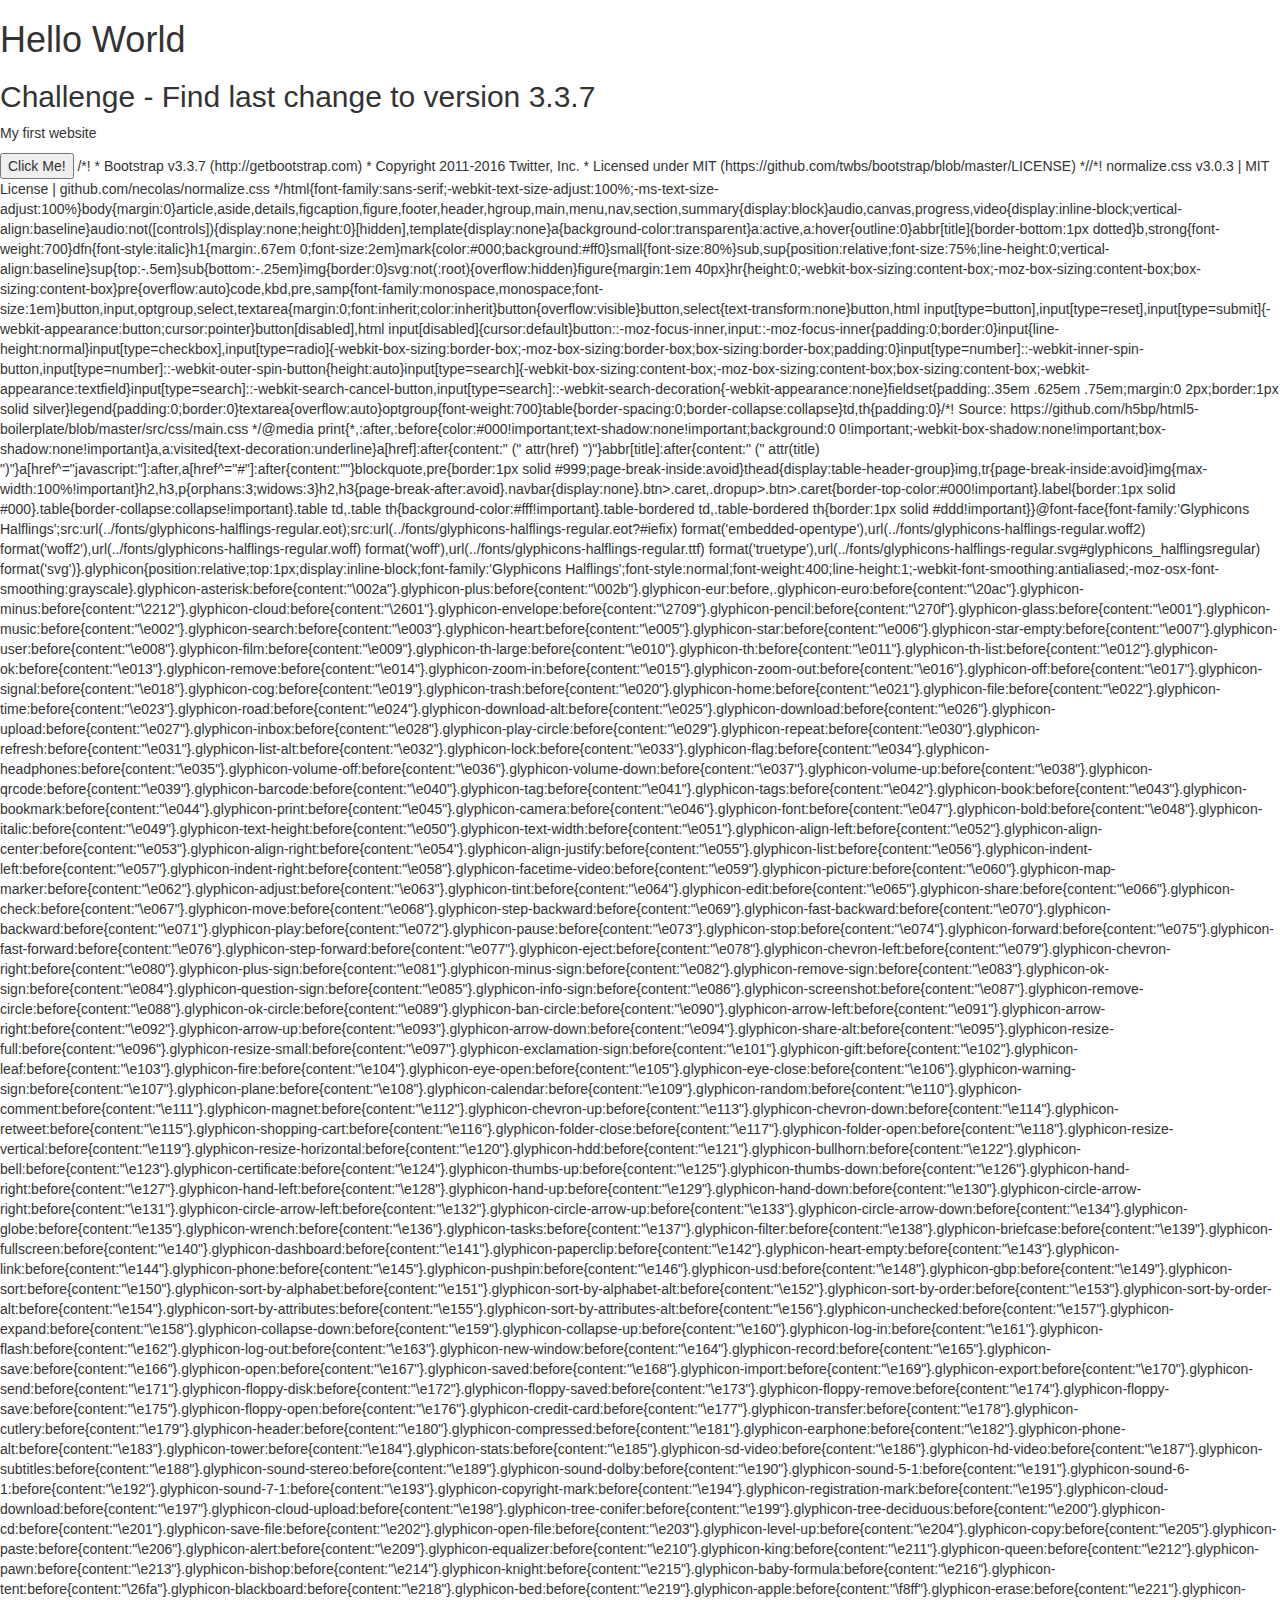
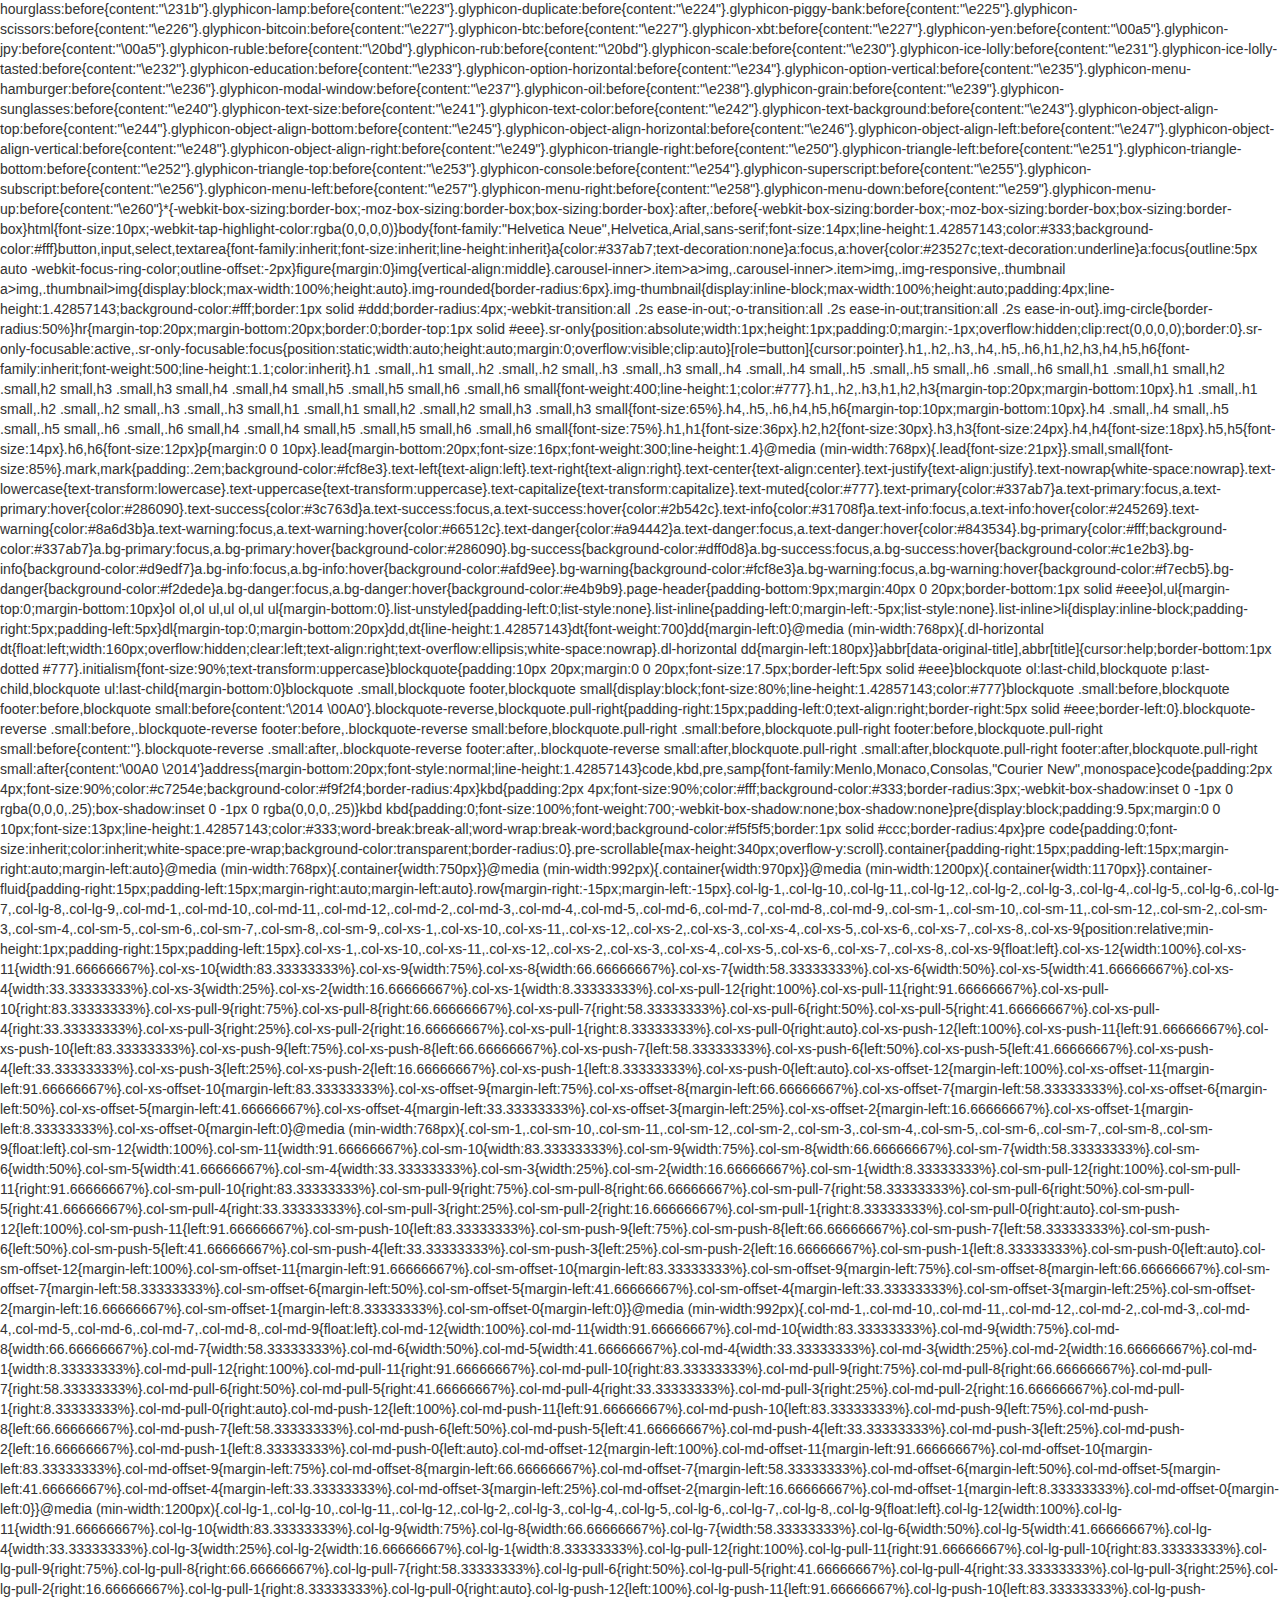
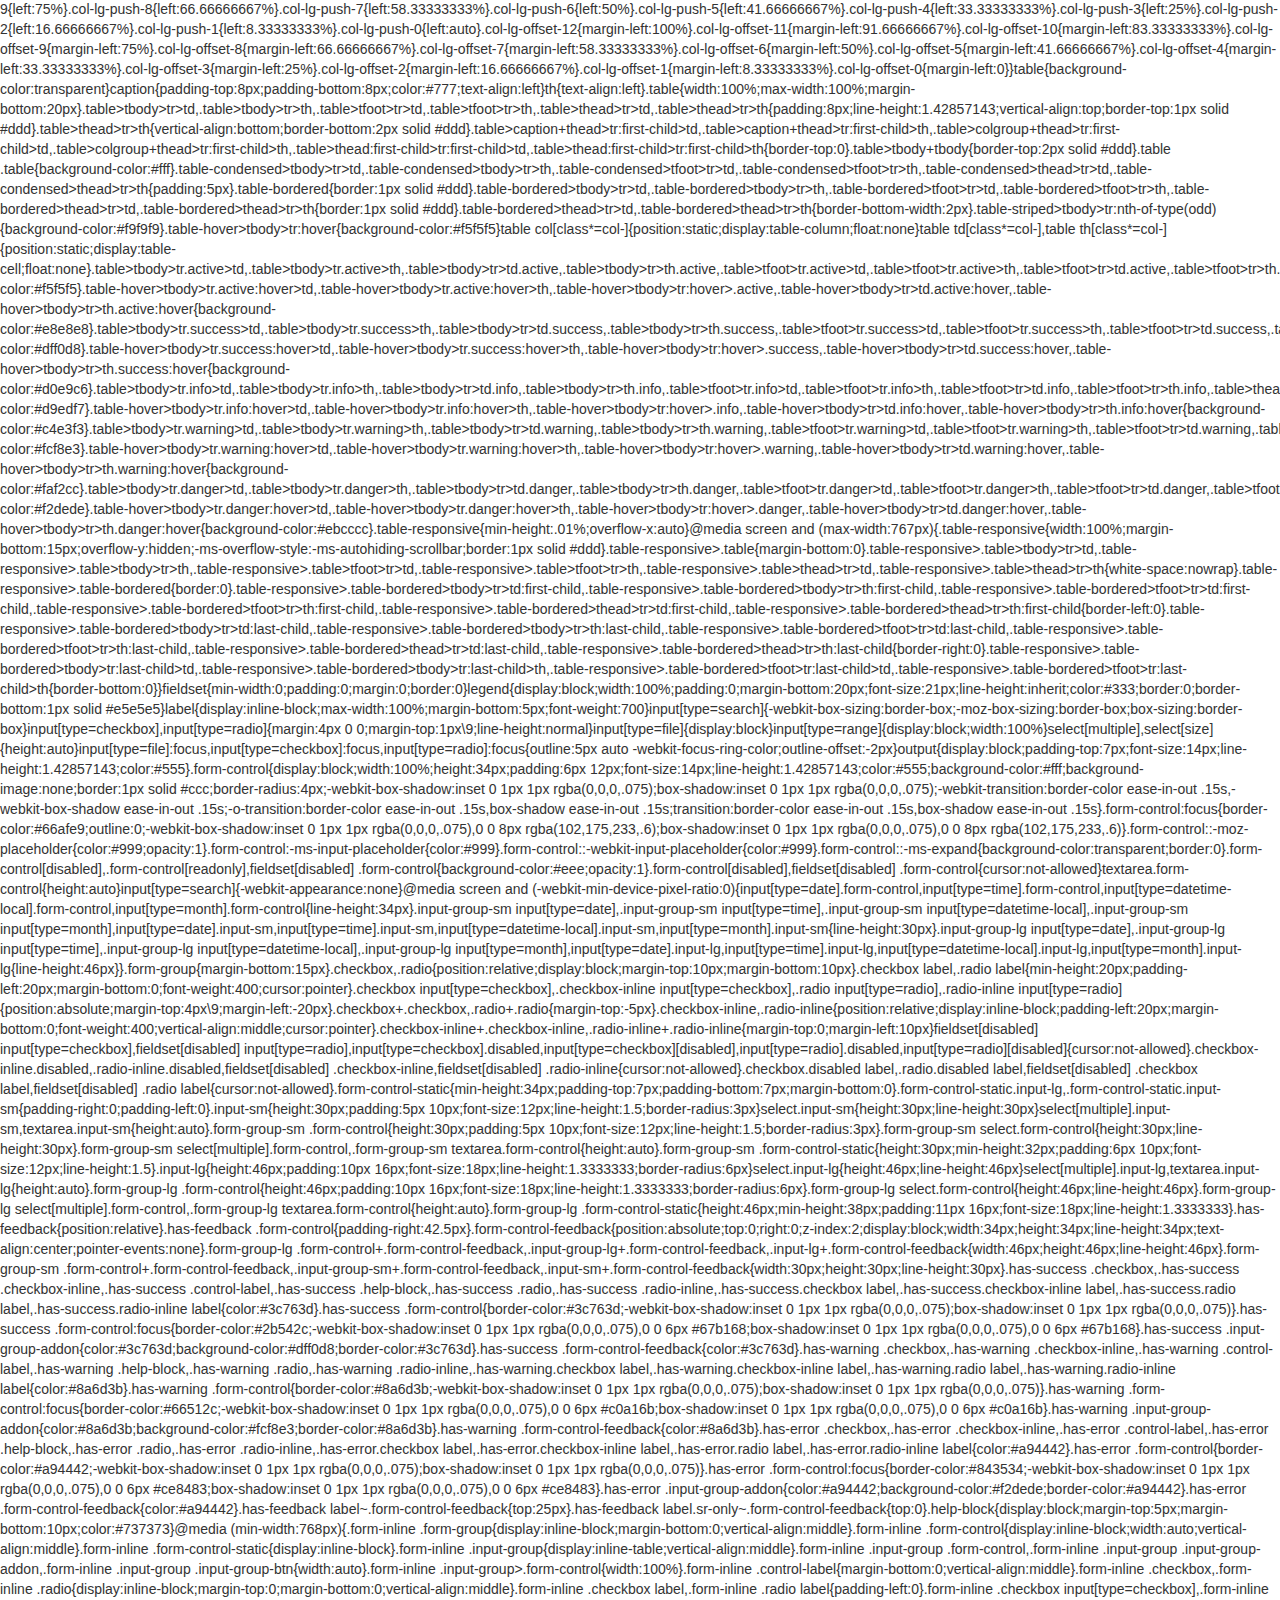
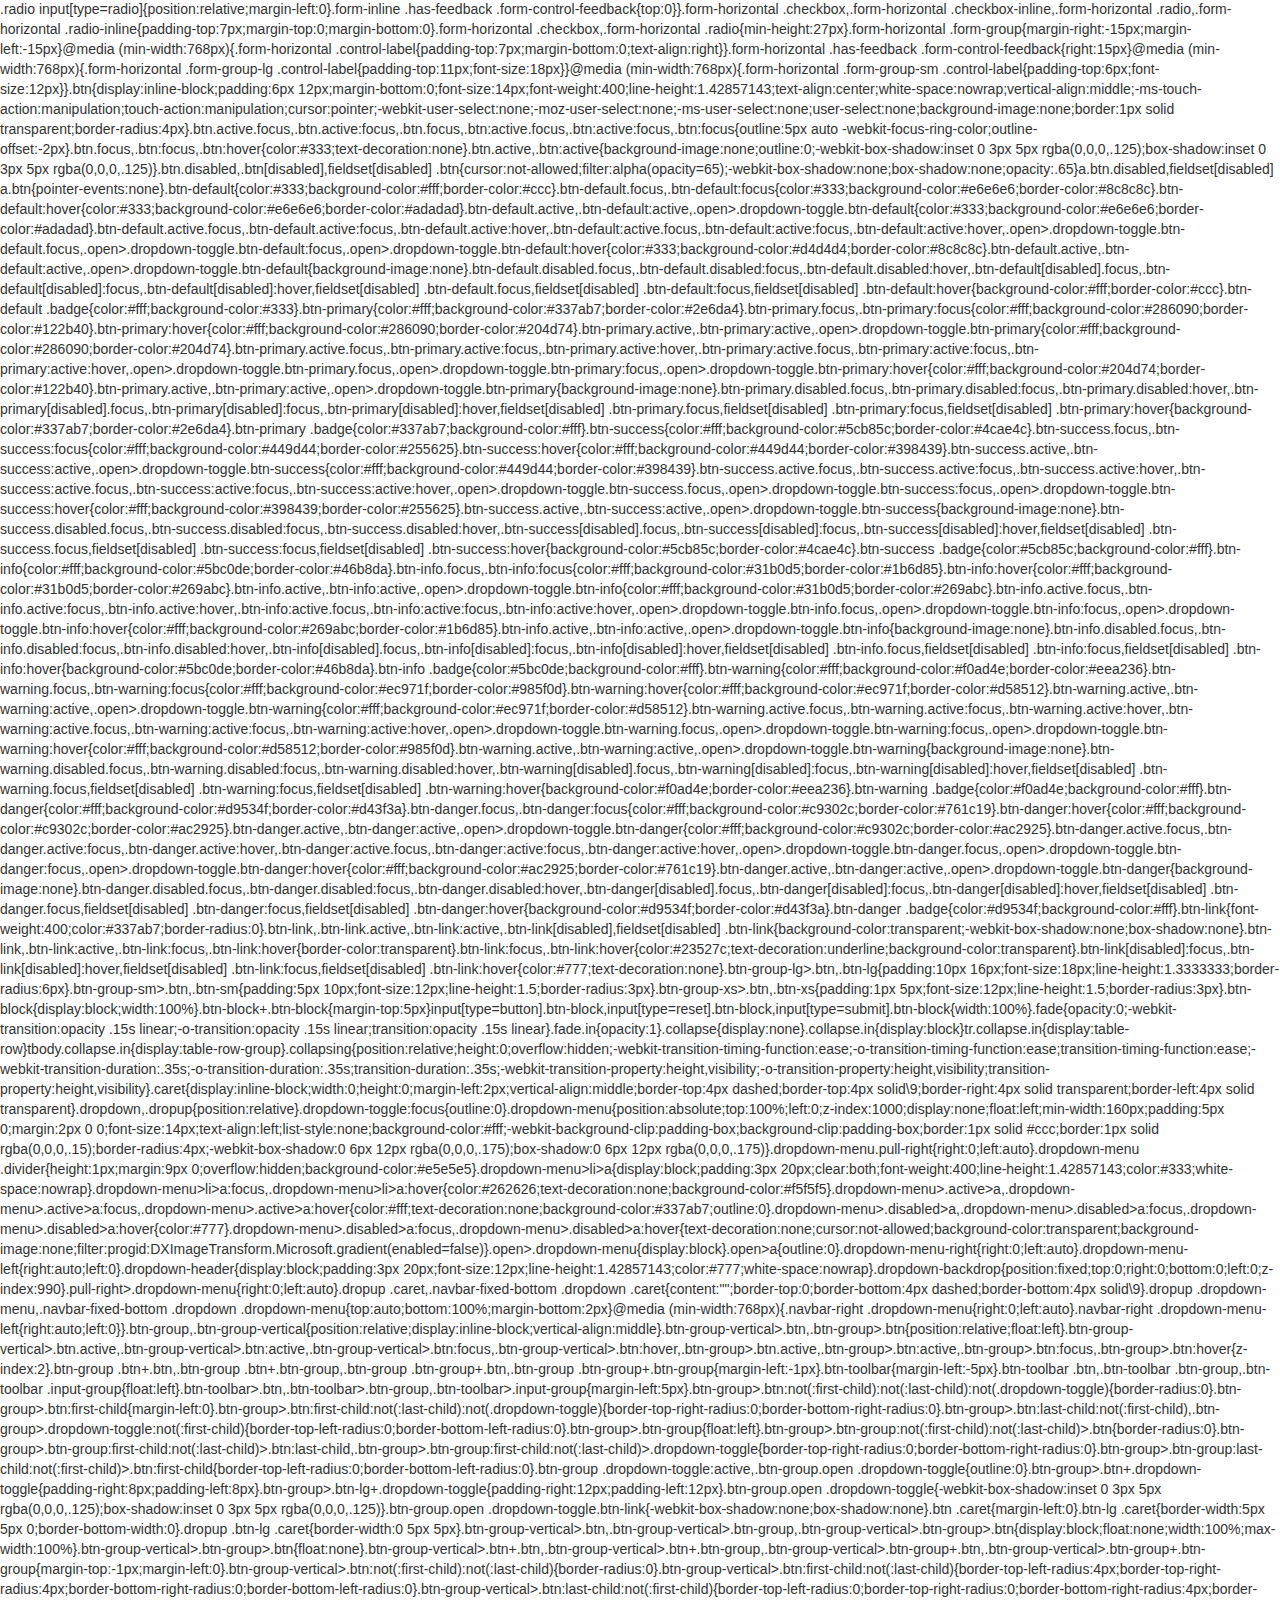
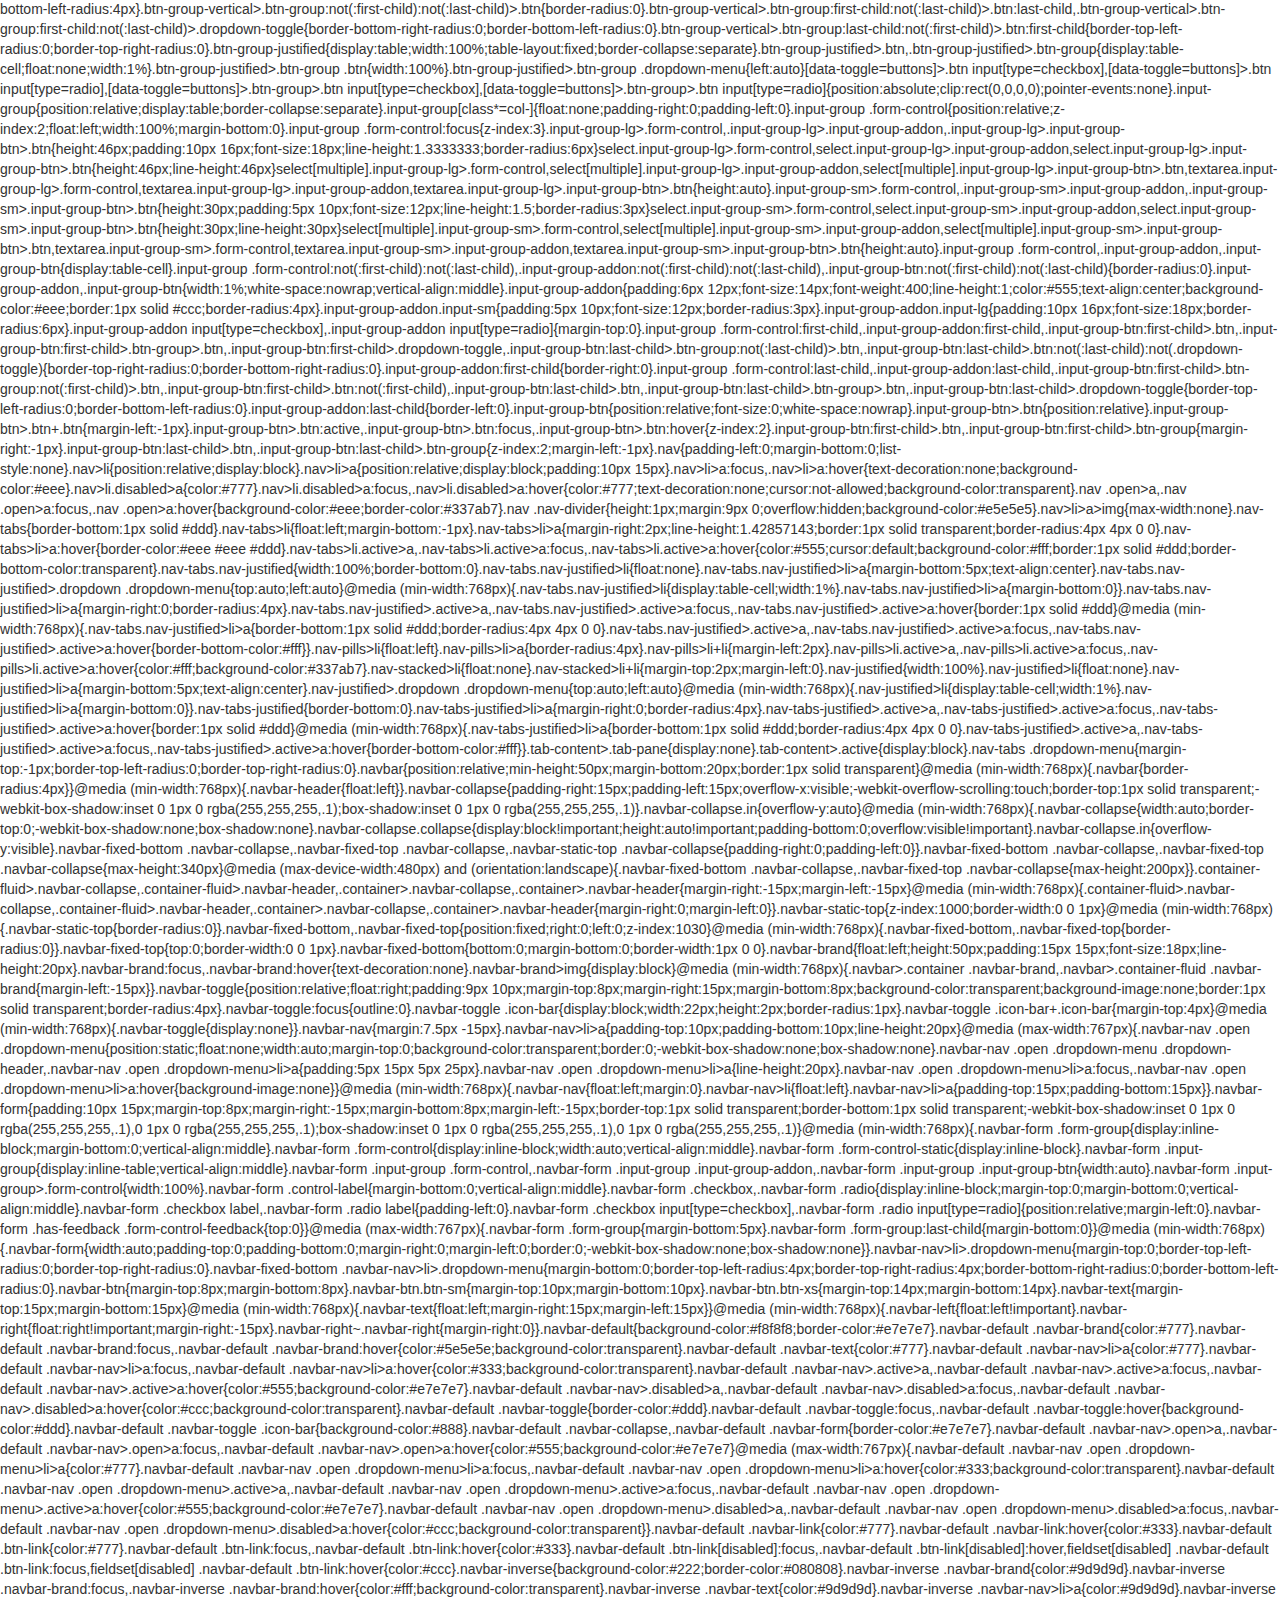
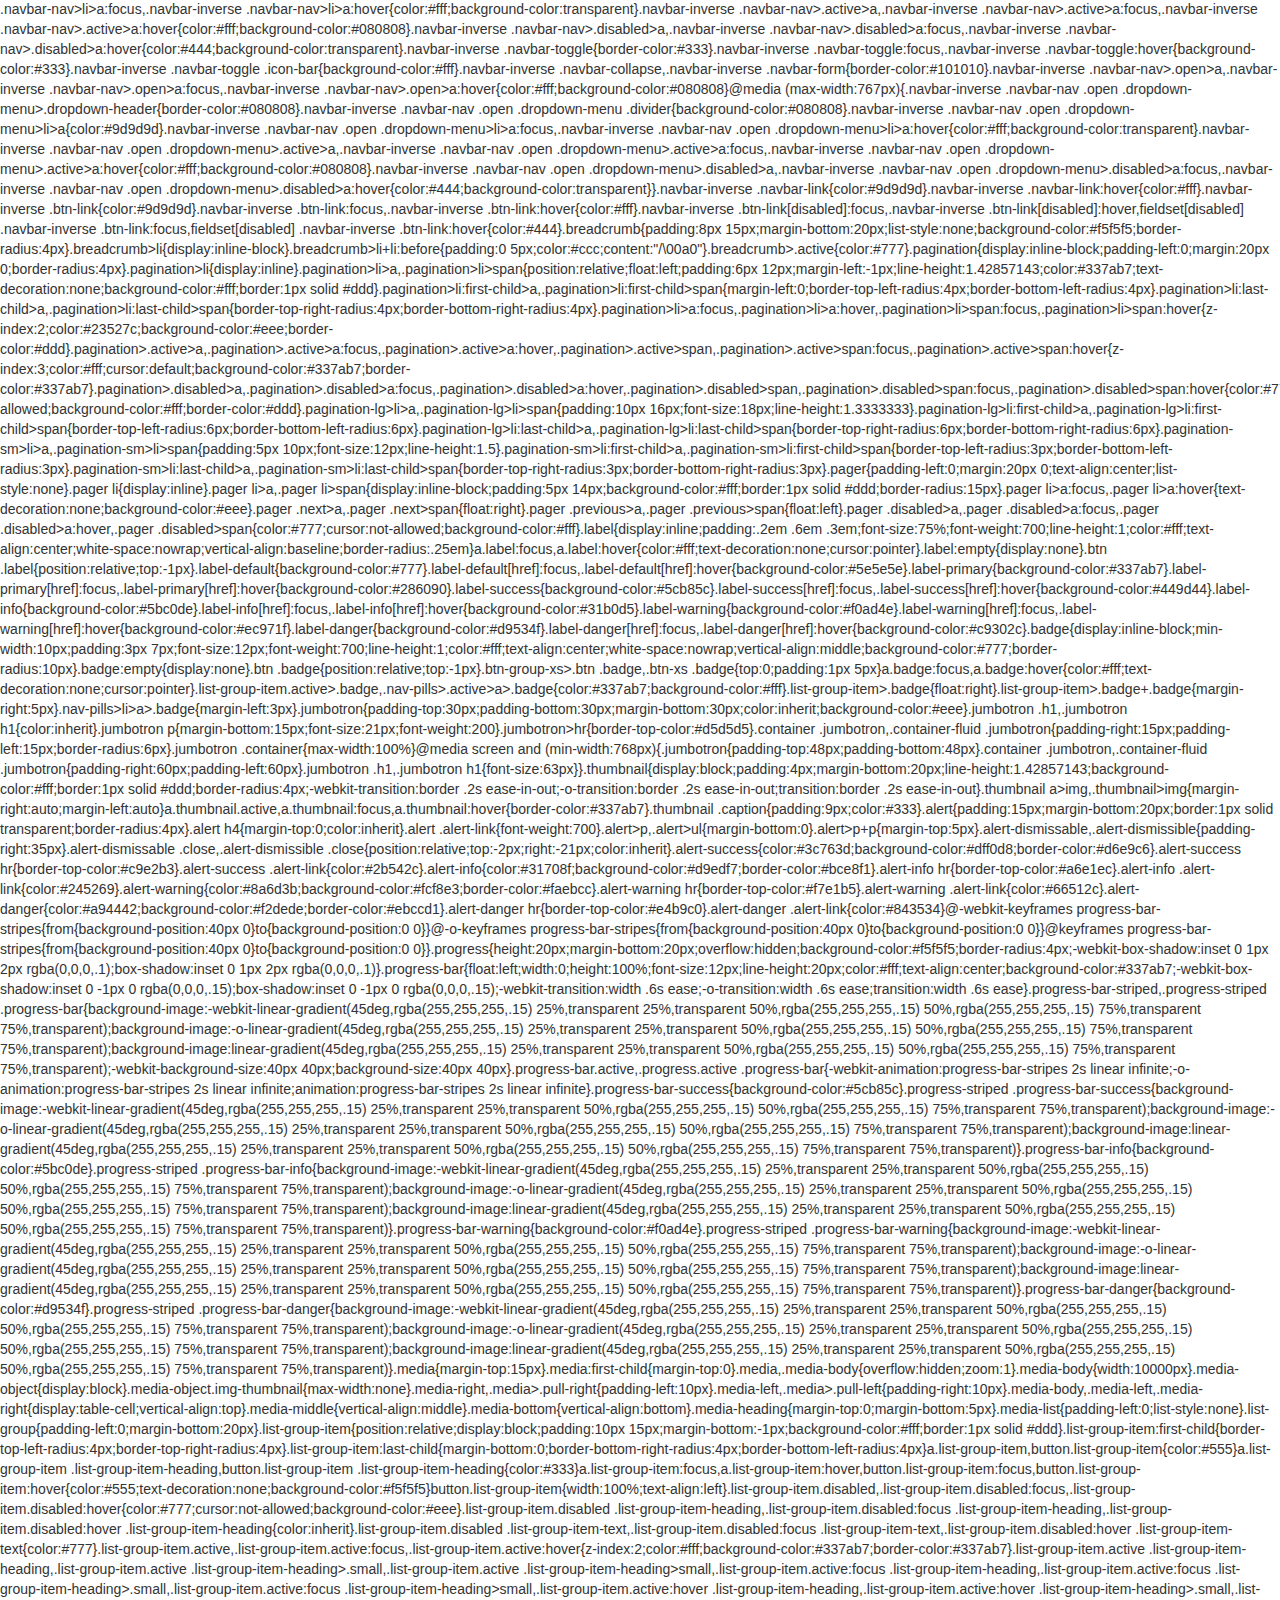
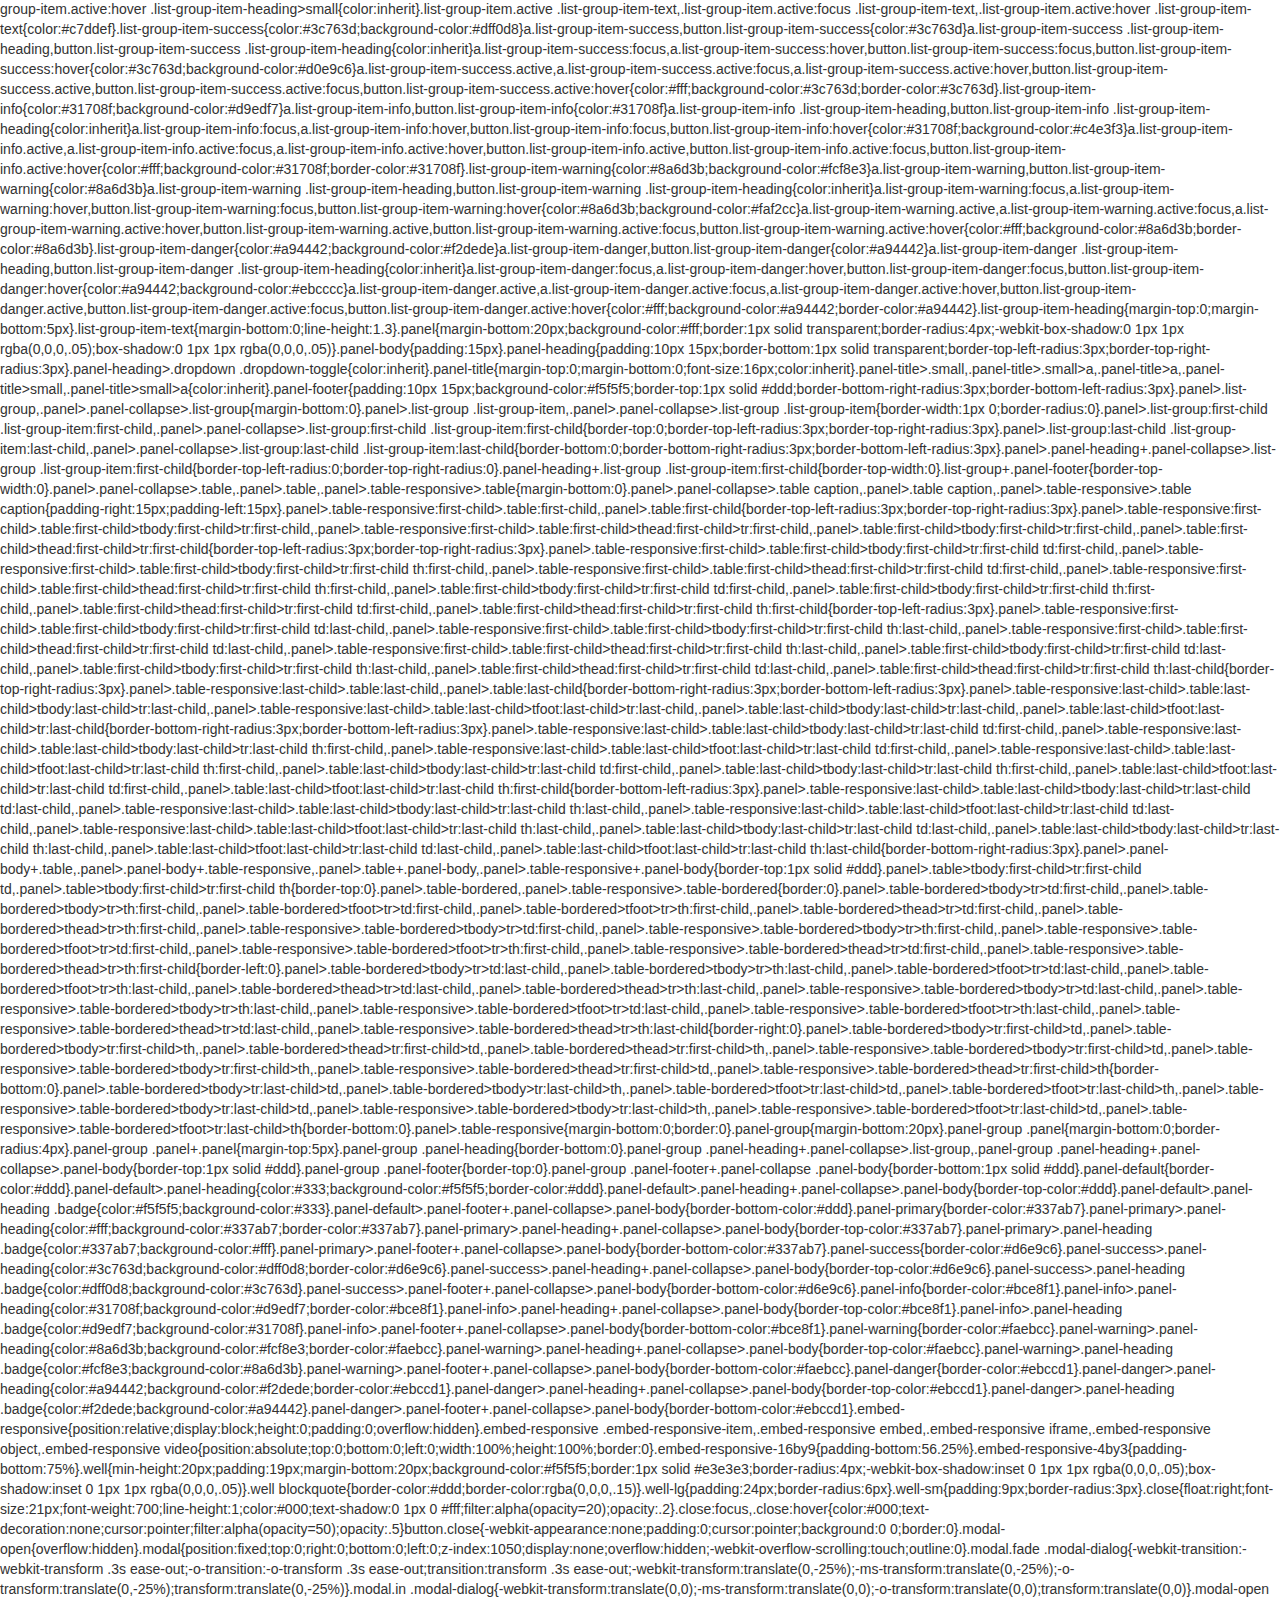
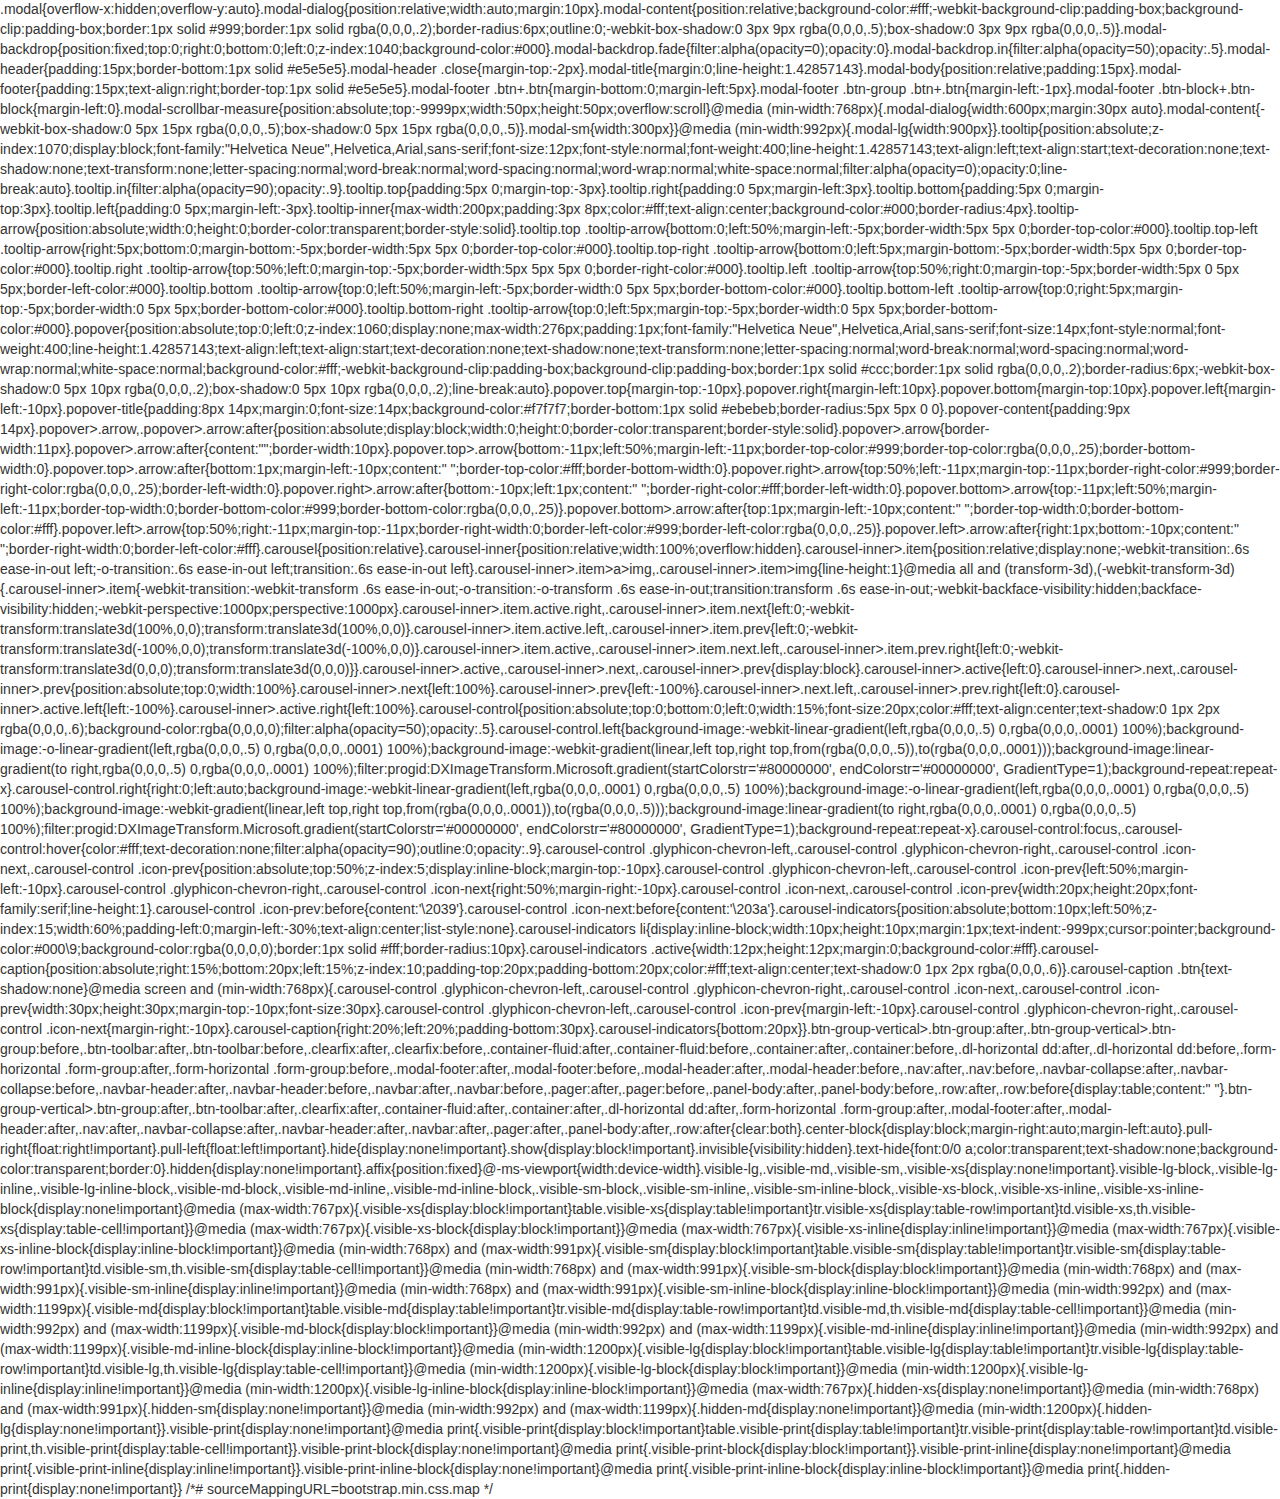
==== index.html @ 6df8dec9 "Find last update to bootstrap v3.3.7 on Github" ====
<!DOCTYPE html>
<html lang="en">
    <head>
        <link rel="stylesheet" href="https://maxcdn.bootstrapcdn.com/bootstrap/3.3.7/css/bootstrap.min.css" type="text/css" />
        <title>Bootstrap Installation</title>
    </head>
    <body>
        <h1>Hello World</h1>
        <h2>Challenge - Find last change to version 3.3.7</h2>
        <p>My first website</p>
        <button>Click Me!</button>
        
        /*!
 * Bootstrap v3.3.7 (http://getbootstrap.com)
 * Copyright 2011-2016 Twitter, Inc.
 * Licensed under MIT (https://github.com/twbs/bootstrap/blob/master/LICENSE)
 *//*! normalize.css v3.0.3 | MIT License | github.com/necolas/normalize.css */html{font-family:sans-serif;-webkit-text-size-adjust:100%;-ms-text-size-adjust:100%}body{margin:0}article,aside,details,figcaption,figure,footer,header,hgroup,main,menu,nav,section,summary{display:block}audio,canvas,progress,video{display:inline-block;vertical-align:baseline}audio:not([controls]){display:none;height:0}[hidden],template{display:none}a{background-color:transparent}a:active,a:hover{outline:0}abbr[title]{border-bottom:1px dotted}b,strong{font-weight:700}dfn{font-style:italic}h1{margin:.67em 0;font-size:2em}mark{color:#000;background:#ff0}small{font-size:80%}sub,sup{position:relative;font-size:75%;line-height:0;vertical-align:baseline}sup{top:-.5em}sub{bottom:-.25em}img{border:0}svg:not(:root){overflow:hidden}figure{margin:1em 40px}hr{height:0;-webkit-box-sizing:content-box;-moz-box-sizing:content-box;box-sizing:content-box}pre{overflow:auto}code,kbd,pre,samp{font-family:monospace,monospace;font-size:1em}button,input,optgroup,select,textarea{margin:0;font:inherit;color:inherit}button{overflow:visible}button,select{text-transform:none}button,html input[type=button],input[type=reset],input[type=submit]{-webkit-appearance:button;cursor:pointer}button[disabled],html input[disabled]{cursor:default}button::-moz-focus-inner,input::-moz-focus-inner{padding:0;border:0}input{line-height:normal}input[type=checkbox],input[type=radio]{-webkit-box-sizing:border-box;-moz-box-sizing:border-box;box-sizing:border-box;padding:0}input[type=number]::-webkit-inner-spin-button,input[type=number]::-webkit-outer-spin-button{height:auto}input[type=search]{-webkit-box-sizing:content-box;-moz-box-sizing:content-box;box-sizing:content-box;-webkit-appearance:textfield}input[type=search]::-webkit-search-cancel-button,input[type=search]::-webkit-search-decoration{-webkit-appearance:none}fieldset{padding:.35em .625em .75em;margin:0 2px;border:1px solid silver}legend{padding:0;border:0}textarea{overflow:auto}optgroup{font-weight:700}table{border-spacing:0;border-collapse:collapse}td,th{padding:0}/*! Source: https://github.com/h5bp/html5-boilerplate/blob/master/src/css/main.css */@media print{*,:after,:before{color:#000!important;text-shadow:none!important;background:0 0!important;-webkit-box-shadow:none!important;box-shadow:none!important}a,a:visited{text-decoration:underline}a[href]:after{content:" (" attr(href) ")"}abbr[title]:after{content:" (" attr(title) ")"}a[href^="javascript:"]:after,a[href^="#"]:after{content:""}blockquote,pre{border:1px solid #999;page-break-inside:avoid}thead{display:table-header-group}img,tr{page-break-inside:avoid}img{max-width:100%!important}h2,h3,p{orphans:3;widows:3}h2,h3{page-break-after:avoid}.navbar{display:none}.btn>.caret,.dropup>.btn>.caret{border-top-color:#000!important}.label{border:1px solid #000}.table{border-collapse:collapse!important}.table td,.table th{background-color:#fff!important}.table-bordered td,.table-bordered th{border:1px solid #ddd!important}}@font-face{font-family:'Glyphicons Halflings';src:url(../fonts/glyphicons-halflings-regular.eot);src:url(../fonts/glyphicons-halflings-regular.eot?#iefix) format('embedded-opentype'),url(../fonts/glyphicons-halflings-regular.woff2) format('woff2'),url(../fonts/glyphicons-halflings-regular.woff) format('woff'),url(../fonts/glyphicons-halflings-regular.ttf) format('truetype'),url(../fonts/glyphicons-halflings-regular.svg#glyphicons_halflingsregular) format('svg')}.glyphicon{position:relative;top:1px;display:inline-block;font-family:'Glyphicons Halflings';font-style:normal;font-weight:400;line-height:1;-webkit-font-smoothing:antialiased;-moz-osx-font-smoothing:grayscale}.glyphicon-asterisk:before{content:"\002a"}.glyphicon-plus:before{content:"\002b"}.glyphicon-eur:before,.glyphicon-euro:before{content:"\20ac"}.glyphicon-minus:before{content:"\2212"}.glyphicon-cloud:before{content:"\2601"}.glyphicon-envelope:before{content:"\2709"}.glyphicon-pencil:before{content:"\270f"}.glyphicon-glass:before{content:"\e001"}.glyphicon-music:before{content:"\e002"}.glyphicon-search:before{content:"\e003"}.glyphicon-heart:before{content:"\e005"}.glyphicon-star:before{content:"\e006"}.glyphicon-star-empty:before{content:"\e007"}.glyphicon-user:before{content:"\e008"}.glyphicon-film:before{content:"\e009"}.glyphicon-th-large:before{content:"\e010"}.glyphicon-th:before{content:"\e011"}.glyphicon-th-list:before{content:"\e012"}.glyphicon-ok:before{content:"\e013"}.glyphicon-remove:before{content:"\e014"}.glyphicon-zoom-in:before{content:"\e015"}.glyphicon-zoom-out:before{content:"\e016"}.glyphicon-off:before{content:"\e017"}.glyphicon-signal:before{content:"\e018"}.glyphicon-cog:before{content:"\e019"}.glyphicon-trash:before{content:"\e020"}.glyphicon-home:before{content:"\e021"}.glyphicon-file:before{content:"\e022"}.glyphicon-time:before{content:"\e023"}.glyphicon-road:before{content:"\e024"}.glyphicon-download-alt:before{content:"\e025"}.glyphicon-download:before{content:"\e026"}.glyphicon-upload:before{content:"\e027"}.glyphicon-inbox:before{content:"\e028"}.glyphicon-play-circle:before{content:"\e029"}.glyphicon-repeat:before{content:"\e030"}.glyphicon-refresh:before{content:"\e031"}.glyphicon-list-alt:before{content:"\e032"}.glyphicon-lock:before{content:"\e033"}.glyphicon-flag:before{content:"\e034"}.glyphicon-headphones:before{content:"\e035"}.glyphicon-volume-off:before{content:"\e036"}.glyphicon-volume-down:before{content:"\e037"}.glyphicon-volume-up:before{content:"\e038"}.glyphicon-qrcode:before{content:"\e039"}.glyphicon-barcode:before{content:"\e040"}.glyphicon-tag:before{content:"\e041"}.glyphicon-tags:before{content:"\e042"}.glyphicon-book:before{content:"\e043"}.glyphicon-bookmark:before{content:"\e044"}.glyphicon-print:before{content:"\e045"}.glyphicon-camera:before{content:"\e046"}.glyphicon-font:before{content:"\e047"}.glyphicon-bold:before{content:"\e048"}.glyphicon-italic:before{content:"\e049"}.glyphicon-text-height:before{content:"\e050"}.glyphicon-text-width:before{content:"\e051"}.glyphicon-align-left:before{content:"\e052"}.glyphicon-align-center:before{content:"\e053"}.glyphicon-align-right:before{content:"\e054"}.glyphicon-align-justify:before{content:"\e055"}.glyphicon-list:before{content:"\e056"}.glyphicon-indent-left:before{content:"\e057"}.glyphicon-indent-right:before{content:"\e058"}.glyphicon-facetime-video:before{content:"\e059"}.glyphicon-picture:before{content:"\e060"}.glyphicon-map-marker:before{content:"\e062"}.glyphicon-adjust:before{content:"\e063"}.glyphicon-tint:before{content:"\e064"}.glyphicon-edit:before{content:"\e065"}.glyphicon-share:before{content:"\e066"}.glyphicon-check:before{content:"\e067"}.glyphicon-move:before{content:"\e068"}.glyphicon-step-backward:before{content:"\e069"}.glyphicon-fast-backward:before{content:"\e070"}.glyphicon-backward:before{content:"\e071"}.glyphicon-play:before{content:"\e072"}.glyphicon-pause:before{content:"\e073"}.glyphicon-stop:before{content:"\e074"}.glyphicon-forward:before{content:"\e075"}.glyphicon-fast-forward:before{content:"\e076"}.glyphicon-step-forward:before{content:"\e077"}.glyphicon-eject:before{content:"\e078"}.glyphicon-chevron-left:before{content:"\e079"}.glyphicon-chevron-right:before{content:"\e080"}.glyphicon-plus-sign:before{content:"\e081"}.glyphicon-minus-sign:before{content:"\e082"}.glyphicon-remove-sign:before{content:"\e083"}.glyphicon-ok-sign:before{content:"\e084"}.glyphicon-question-sign:before{content:"\e085"}.glyphicon-info-sign:before{content:"\e086"}.glyphicon-screenshot:before{content:"\e087"}.glyphicon-remove-circle:before{content:"\e088"}.glyphicon-ok-circle:before{content:"\e089"}.glyphicon-ban-circle:before{content:"\e090"}.glyphicon-arrow-left:before{content:"\e091"}.glyphicon-arrow-right:before{content:"\e092"}.glyphicon-arrow-up:before{content:"\e093"}.glyphicon-arrow-down:before{content:"\e094"}.glyphicon-share-alt:before{content:"\e095"}.glyphicon-resize-full:before{content:"\e096"}.glyphicon-resize-small:before{content:"\e097"}.glyphicon-exclamation-sign:before{content:"\e101"}.glyphicon-gift:before{content:"\e102"}.glyphicon-leaf:before{content:"\e103"}.glyphicon-fire:before{content:"\e104"}.glyphicon-eye-open:before{content:"\e105"}.glyphicon-eye-close:before{content:"\e106"}.glyphicon-warning-sign:before{content:"\e107"}.glyphicon-plane:before{content:"\e108"}.glyphicon-calendar:before{content:"\e109"}.glyphicon-random:before{content:"\e110"}.glyphicon-comment:before{content:"\e111"}.glyphicon-magnet:before{content:"\e112"}.glyphicon-chevron-up:before{content:"\e113"}.glyphicon-chevron-down:before{content:"\e114"}.glyphicon-retweet:before{content:"\e115"}.glyphicon-shopping-cart:before{content:"\e116"}.glyphicon-folder-close:before{content:"\e117"}.glyphicon-folder-open:before{content:"\e118"}.glyphicon-resize-vertical:before{content:"\e119"}.glyphicon-resize-horizontal:before{content:"\e120"}.glyphicon-hdd:before{content:"\e121"}.glyphicon-bullhorn:before{content:"\e122"}.glyphicon-bell:before{content:"\e123"}.glyphicon-certificate:before{content:"\e124"}.glyphicon-thumbs-up:before{content:"\e125"}.glyphicon-thumbs-down:before{content:"\e126"}.glyphicon-hand-right:before{content:"\e127"}.glyphicon-hand-left:before{content:"\e128"}.glyphicon-hand-up:before{content:"\e129"}.glyphicon-hand-down:before{content:"\e130"}.glyphicon-circle-arrow-right:before{content:"\e131"}.glyphicon-circle-arrow-left:before{content:"\e132"}.glyphicon-circle-arrow-up:before{content:"\e133"}.glyphicon-circle-arrow-down:before{content:"\e134"}.glyphicon-globe:before{content:"\e135"}.glyphicon-wrench:before{content:"\e136"}.glyphicon-tasks:before{content:"\e137"}.glyphicon-filter:before{content:"\e138"}.glyphicon-briefcase:before{content:"\e139"}.glyphicon-fullscreen:before{content:"\e140"}.glyphicon-dashboard:before{content:"\e141"}.glyphicon-paperclip:before{content:"\e142"}.glyphicon-heart-empty:before{content:"\e143"}.glyphicon-link:before{content:"\e144"}.glyphicon-phone:before{content:"\e145"}.glyphicon-pushpin:before{content:"\e146"}.glyphicon-usd:before{content:"\e148"}.glyphicon-gbp:before{content:"\e149"}.glyphicon-sort:before{content:"\e150"}.glyphicon-sort-by-alphabet:before{content:"\e151"}.glyphicon-sort-by-alphabet-alt:before{content:"\e152"}.glyphicon-sort-by-order:before{content:"\e153"}.glyphicon-sort-by-order-alt:before{content:"\e154"}.glyphicon-sort-by-attributes:before{content:"\e155"}.glyphicon-sort-by-attributes-alt:before{content:"\e156"}.glyphicon-unchecked:before{content:"\e157"}.glyphicon-expand:before{content:"\e158"}.glyphicon-collapse-down:before{content:"\e159"}.glyphicon-collapse-up:before{content:"\e160"}.glyphicon-log-in:before{content:"\e161"}.glyphicon-flash:before{content:"\e162"}.glyphicon-log-out:before{content:"\e163"}.glyphicon-new-window:before{content:"\e164"}.glyphicon-record:before{content:"\e165"}.glyphicon-save:before{content:"\e166"}.glyphicon-open:before{content:"\e167"}.glyphicon-saved:before{content:"\e168"}.glyphicon-import:before{content:"\e169"}.glyphicon-export:before{content:"\e170"}.glyphicon-send:before{content:"\e171"}.glyphicon-floppy-disk:before{content:"\e172"}.glyphicon-floppy-saved:before{content:"\e173"}.glyphicon-floppy-remove:before{content:"\e174"}.glyphicon-floppy-save:before{content:"\e175"}.glyphicon-floppy-open:before{content:"\e176"}.glyphicon-credit-card:before{content:"\e177"}.glyphicon-transfer:before{content:"\e178"}.glyphicon-cutlery:before{content:"\e179"}.glyphicon-header:before{content:"\e180"}.glyphicon-compressed:before{content:"\e181"}.glyphicon-earphone:before{content:"\e182"}.glyphicon-phone-alt:before{content:"\e183"}.glyphicon-tower:before{content:"\e184"}.glyphicon-stats:before{content:"\e185"}.glyphicon-sd-video:before{content:"\e186"}.glyphicon-hd-video:before{content:"\e187"}.glyphicon-subtitles:before{content:"\e188"}.glyphicon-sound-stereo:before{content:"\e189"}.glyphicon-sound-dolby:before{content:"\e190"}.glyphicon-sound-5-1:before{content:"\e191"}.glyphicon-sound-6-1:before{content:"\e192"}.glyphicon-sound-7-1:before{content:"\e193"}.glyphicon-copyright-mark:before{content:"\e194"}.glyphicon-registration-mark:before{content:"\e195"}.glyphicon-cloud-download:before{content:"\e197"}.glyphicon-cloud-upload:before{content:"\e198"}.glyphicon-tree-conifer:before{content:"\e199"}.glyphicon-tree-deciduous:before{content:"\e200"}.glyphicon-cd:before{content:"\e201"}.glyphicon-save-file:before{content:"\e202"}.glyphicon-open-file:before{content:"\e203"}.glyphicon-level-up:before{content:"\e204"}.glyphicon-copy:before{content:"\e205"}.glyphicon-paste:before{content:"\e206"}.glyphicon-alert:before{content:"\e209"}.glyphicon-equalizer:before{content:"\e210"}.glyphicon-king:before{content:"\e211"}.glyphicon-queen:before{content:"\e212"}.glyphicon-pawn:before{content:"\e213"}.glyphicon-bishop:before{content:"\e214"}.glyphicon-knight:before{content:"\e215"}.glyphicon-baby-formula:before{content:"\e216"}.glyphicon-tent:before{content:"\26fa"}.glyphicon-blackboard:before{content:"\e218"}.glyphicon-bed:before{content:"\e219"}.glyphicon-apple:before{content:"\f8ff"}.glyphicon-erase:before{content:"\e221"}.glyphicon-hourglass:before{content:"\231b"}.glyphicon-lamp:before{content:"\e223"}.glyphicon-duplicate:before{content:"\e224"}.glyphicon-piggy-bank:before{content:"\e225"}.glyphicon-scissors:before{content:"\e226"}.glyphicon-bitcoin:before{content:"\e227"}.glyphicon-btc:before{content:"\e227"}.glyphicon-xbt:before{content:"\e227"}.glyphicon-yen:before{content:"\00a5"}.glyphicon-jpy:before{content:"\00a5"}.glyphicon-ruble:before{content:"\20bd"}.glyphicon-rub:before{content:"\20bd"}.glyphicon-scale:before{content:"\e230"}.glyphicon-ice-lolly:before{content:"\e231"}.glyphicon-ice-lolly-tasted:before{content:"\e232"}.glyphicon-education:before{content:"\e233"}.glyphicon-option-horizontal:before{content:"\e234"}.glyphicon-option-vertical:before{content:"\e235"}.glyphicon-menu-hamburger:before{content:"\e236"}.glyphicon-modal-window:before{content:"\e237"}.glyphicon-oil:before{content:"\e238"}.glyphicon-grain:before{content:"\e239"}.glyphicon-sunglasses:before{content:"\e240"}.glyphicon-text-size:before{content:"\e241"}.glyphicon-text-color:before{content:"\e242"}.glyphicon-text-background:before{content:"\e243"}.glyphicon-object-align-top:before{content:"\e244"}.glyphicon-object-align-bottom:before{content:"\e245"}.glyphicon-object-align-horizontal:before{content:"\e246"}.glyphicon-object-align-left:before{content:"\e247"}.glyphicon-object-align-vertical:before{content:"\e248"}.glyphicon-object-align-right:before{content:"\e249"}.glyphicon-triangle-right:before{content:"\e250"}.glyphicon-triangle-left:before{content:"\e251"}.glyphicon-triangle-bottom:before{content:"\e252"}.glyphicon-triangle-top:before{content:"\e253"}.glyphicon-console:before{content:"\e254"}.glyphicon-superscript:before{content:"\e255"}.glyphicon-subscript:before{content:"\e256"}.glyphicon-menu-left:before{content:"\e257"}.glyphicon-menu-right:before{content:"\e258"}.glyphicon-menu-down:before{content:"\e259"}.glyphicon-menu-up:before{content:"\e260"}*{-webkit-box-sizing:border-box;-moz-box-sizing:border-box;box-sizing:border-box}:after,:before{-webkit-box-sizing:border-box;-moz-box-sizing:border-box;box-sizing:border-box}html{font-size:10px;-webkit-tap-highlight-color:rgba(0,0,0,0)}body{font-family:"Helvetica Neue",Helvetica,Arial,sans-serif;font-size:14px;line-height:1.42857143;color:#333;background-color:#fff}button,input,select,textarea{font-family:inherit;font-size:inherit;line-height:inherit}a{color:#337ab7;text-decoration:none}a:focus,a:hover{color:#23527c;text-decoration:underline}a:focus{outline:5px auto -webkit-focus-ring-color;outline-offset:-2px}figure{margin:0}img{vertical-align:middle}.carousel-inner>.item>a>img,.carousel-inner>.item>img,.img-responsive,.thumbnail a>img,.thumbnail>img{display:block;max-width:100%;height:auto}.img-rounded{border-radius:6px}.img-thumbnail{display:inline-block;max-width:100%;height:auto;padding:4px;line-height:1.42857143;background-color:#fff;border:1px solid #ddd;border-radius:4px;-webkit-transition:all .2s ease-in-out;-o-transition:all .2s ease-in-out;transition:all .2s ease-in-out}.img-circle{border-radius:50%}hr{margin-top:20px;margin-bottom:20px;border:0;border-top:1px solid #eee}.sr-only{position:absolute;width:1px;height:1px;padding:0;margin:-1px;overflow:hidden;clip:rect(0,0,0,0);border:0}.sr-only-focusable:active,.sr-only-focusable:focus{position:static;width:auto;height:auto;margin:0;overflow:visible;clip:auto}[role=button]{cursor:pointer}.h1,.h2,.h3,.h4,.h5,.h6,h1,h2,h3,h4,h5,h6{font-family:inherit;font-weight:500;line-height:1.1;color:inherit}.h1 .small,.h1 small,.h2 .small,.h2 small,.h3 .small,.h3 small,.h4 .small,.h4 small,.h5 .small,.h5 small,.h6 .small,.h6 small,h1 .small,h1 small,h2 .small,h2 small,h3 .small,h3 small,h4 .small,h4 small,h5 .small,h5 small,h6 .small,h6 small{font-weight:400;line-height:1;color:#777}.h1,.h2,.h3,h1,h2,h3{margin-top:20px;margin-bottom:10px}.h1 .small,.h1 small,.h2 .small,.h2 small,.h3 .small,.h3 small,h1 .small,h1 small,h2 .small,h2 small,h3 .small,h3 small{font-size:65%}.h4,.h5,.h6,h4,h5,h6{margin-top:10px;margin-bottom:10px}.h4 .small,.h4 small,.h5 .small,.h5 small,.h6 .small,.h6 small,h4 .small,h4 small,h5 .small,h5 small,h6 .small,h6 small{font-size:75%}.h1,h1{font-size:36px}.h2,h2{font-size:30px}.h3,h3{font-size:24px}.h4,h4{font-size:18px}.h5,h5{font-size:14px}.h6,h6{font-size:12px}p{margin:0 0 10px}.lead{margin-bottom:20px;font-size:16px;font-weight:300;line-height:1.4}@media (min-width:768px){.lead{font-size:21px}}.small,small{font-size:85%}.mark,mark{padding:.2em;background-color:#fcf8e3}.text-left{text-align:left}.text-right{text-align:right}.text-center{text-align:center}.text-justify{text-align:justify}.text-nowrap{white-space:nowrap}.text-lowercase{text-transform:lowercase}.text-uppercase{text-transform:uppercase}.text-capitalize{text-transform:capitalize}.text-muted{color:#777}.text-primary{color:#337ab7}a.text-primary:focus,a.text-primary:hover{color:#286090}.text-success{color:#3c763d}a.text-success:focus,a.text-success:hover{color:#2b542c}.text-info{color:#31708f}a.text-info:focus,a.text-info:hover{color:#245269}.text-warning{color:#8a6d3b}a.text-warning:focus,a.text-warning:hover{color:#66512c}.text-danger{color:#a94442}a.text-danger:focus,a.text-danger:hover{color:#843534}.bg-primary{color:#fff;background-color:#337ab7}a.bg-primary:focus,a.bg-primary:hover{background-color:#286090}.bg-success{background-color:#dff0d8}a.bg-success:focus,a.bg-success:hover{background-color:#c1e2b3}.bg-info{background-color:#d9edf7}a.bg-info:focus,a.bg-info:hover{background-color:#afd9ee}.bg-warning{background-color:#fcf8e3}a.bg-warning:focus,a.bg-warning:hover{background-color:#f7ecb5}.bg-danger{background-color:#f2dede}a.bg-danger:focus,a.bg-danger:hover{background-color:#e4b9b9}.page-header{padding-bottom:9px;margin:40px 0 20px;border-bottom:1px solid #eee}ol,ul{margin-top:0;margin-bottom:10px}ol ol,ol ul,ul ol,ul ul{margin-bottom:0}.list-unstyled{padding-left:0;list-style:none}.list-inline{padding-left:0;margin-left:-5px;list-style:none}.list-inline>li{display:inline-block;padding-right:5px;padding-left:5px}dl{margin-top:0;margin-bottom:20px}dd,dt{line-height:1.42857143}dt{font-weight:700}dd{margin-left:0}@media (min-width:768px){.dl-horizontal dt{float:left;width:160px;overflow:hidden;clear:left;text-align:right;text-overflow:ellipsis;white-space:nowrap}.dl-horizontal dd{margin-left:180px}}abbr[data-original-title],abbr[title]{cursor:help;border-bottom:1px dotted #777}.initialism{font-size:90%;text-transform:uppercase}blockquote{padding:10px 20px;margin:0 0 20px;font-size:17.5px;border-left:5px solid #eee}blockquote ol:last-child,blockquote p:last-child,blockquote ul:last-child{margin-bottom:0}blockquote .small,blockquote footer,blockquote small{display:block;font-size:80%;line-height:1.42857143;color:#777}blockquote .small:before,blockquote footer:before,blockquote small:before{content:'\2014 \00A0'}.blockquote-reverse,blockquote.pull-right{padding-right:15px;padding-left:0;text-align:right;border-right:5px solid #eee;border-left:0}.blockquote-reverse .small:before,.blockquote-reverse footer:before,.blockquote-reverse small:before,blockquote.pull-right .small:before,blockquote.pull-right footer:before,blockquote.pull-right small:before{content:''}.blockquote-reverse .small:after,.blockquote-reverse footer:after,.blockquote-reverse small:after,blockquote.pull-right .small:after,blockquote.pull-right footer:after,blockquote.pull-right small:after{content:'\00A0 \2014'}address{margin-bottom:20px;font-style:normal;line-height:1.42857143}code,kbd,pre,samp{font-family:Menlo,Monaco,Consolas,"Courier New",monospace}code{padding:2px 4px;font-size:90%;color:#c7254e;background-color:#f9f2f4;border-radius:4px}kbd{padding:2px 4px;font-size:90%;color:#fff;background-color:#333;border-radius:3px;-webkit-box-shadow:inset 0 -1px 0 rgba(0,0,0,.25);box-shadow:inset 0 -1px 0 rgba(0,0,0,.25)}kbd kbd{padding:0;font-size:100%;font-weight:700;-webkit-box-shadow:none;box-shadow:none}pre{display:block;padding:9.5px;margin:0 0 10px;font-size:13px;line-height:1.42857143;color:#333;word-break:break-all;word-wrap:break-word;background-color:#f5f5f5;border:1px solid #ccc;border-radius:4px}pre code{padding:0;font-size:inherit;color:inherit;white-space:pre-wrap;background-color:transparent;border-radius:0}.pre-scrollable{max-height:340px;overflow-y:scroll}.container{padding-right:15px;padding-left:15px;margin-right:auto;margin-left:auto}@media (min-width:768px){.container{width:750px}}@media (min-width:992px){.container{width:970px}}@media (min-width:1200px){.container{width:1170px}}.container-fluid{padding-right:15px;padding-left:15px;margin-right:auto;margin-left:auto}.row{margin-right:-15px;margin-left:-15px}.col-lg-1,.col-lg-10,.col-lg-11,.col-lg-12,.col-lg-2,.col-lg-3,.col-lg-4,.col-lg-5,.col-lg-6,.col-lg-7,.col-lg-8,.col-lg-9,.col-md-1,.col-md-10,.col-md-11,.col-md-12,.col-md-2,.col-md-3,.col-md-4,.col-md-5,.col-md-6,.col-md-7,.col-md-8,.col-md-9,.col-sm-1,.col-sm-10,.col-sm-11,.col-sm-12,.col-sm-2,.col-sm-3,.col-sm-4,.col-sm-5,.col-sm-6,.col-sm-7,.col-sm-8,.col-sm-9,.col-xs-1,.col-xs-10,.col-xs-11,.col-xs-12,.col-xs-2,.col-xs-3,.col-xs-4,.col-xs-5,.col-xs-6,.col-xs-7,.col-xs-8,.col-xs-9{position:relative;min-height:1px;padding-right:15px;padding-left:15px}.col-xs-1,.col-xs-10,.col-xs-11,.col-xs-12,.col-xs-2,.col-xs-3,.col-xs-4,.col-xs-5,.col-xs-6,.col-xs-7,.col-xs-8,.col-xs-9{float:left}.col-xs-12{width:100%}.col-xs-11{width:91.66666667%}.col-xs-10{width:83.33333333%}.col-xs-9{width:75%}.col-xs-8{width:66.66666667%}.col-xs-7{width:58.33333333%}.col-xs-6{width:50%}.col-xs-5{width:41.66666667%}.col-xs-4{width:33.33333333%}.col-xs-3{width:25%}.col-xs-2{width:16.66666667%}.col-xs-1{width:8.33333333%}.col-xs-pull-12{right:100%}.col-xs-pull-11{right:91.66666667%}.col-xs-pull-10{right:83.33333333%}.col-xs-pull-9{right:75%}.col-xs-pull-8{right:66.66666667%}.col-xs-pull-7{right:58.33333333%}.col-xs-pull-6{right:50%}.col-xs-pull-5{right:41.66666667%}.col-xs-pull-4{right:33.33333333%}.col-xs-pull-3{right:25%}.col-xs-pull-2{right:16.66666667%}.col-xs-pull-1{right:8.33333333%}.col-xs-pull-0{right:auto}.col-xs-push-12{left:100%}.col-xs-push-11{left:91.66666667%}.col-xs-push-10{left:83.33333333%}.col-xs-push-9{left:75%}.col-xs-push-8{left:66.66666667%}.col-xs-push-7{left:58.33333333%}.col-xs-push-6{left:50%}.col-xs-push-5{left:41.66666667%}.col-xs-push-4{left:33.33333333%}.col-xs-push-3{left:25%}.col-xs-push-2{left:16.66666667%}.col-xs-push-1{left:8.33333333%}.col-xs-push-0{left:auto}.col-xs-offset-12{margin-left:100%}.col-xs-offset-11{margin-left:91.66666667%}.col-xs-offset-10{margin-left:83.33333333%}.col-xs-offset-9{margin-left:75%}.col-xs-offset-8{margin-left:66.66666667%}.col-xs-offset-7{margin-left:58.33333333%}.col-xs-offset-6{margin-left:50%}.col-xs-offset-5{margin-left:41.66666667%}.col-xs-offset-4{margin-left:33.33333333%}.col-xs-offset-3{margin-left:25%}.col-xs-offset-2{margin-left:16.66666667%}.col-xs-offset-1{margin-left:8.33333333%}.col-xs-offset-0{margin-left:0}@media (min-width:768px){.col-sm-1,.col-sm-10,.col-sm-11,.col-sm-12,.col-sm-2,.col-sm-3,.col-sm-4,.col-sm-5,.col-sm-6,.col-sm-7,.col-sm-8,.col-sm-9{float:left}.col-sm-12{width:100%}.col-sm-11{width:91.66666667%}.col-sm-10{width:83.33333333%}.col-sm-9{width:75%}.col-sm-8{width:66.66666667%}.col-sm-7{width:58.33333333%}.col-sm-6{width:50%}.col-sm-5{width:41.66666667%}.col-sm-4{width:33.33333333%}.col-sm-3{width:25%}.col-sm-2{width:16.66666667%}.col-sm-1{width:8.33333333%}.col-sm-pull-12{right:100%}.col-sm-pull-11{right:91.66666667%}.col-sm-pull-10{right:83.33333333%}.col-sm-pull-9{right:75%}.col-sm-pull-8{right:66.66666667%}.col-sm-pull-7{right:58.33333333%}.col-sm-pull-6{right:50%}.col-sm-pull-5{right:41.66666667%}.col-sm-pull-4{right:33.33333333%}.col-sm-pull-3{right:25%}.col-sm-pull-2{right:16.66666667%}.col-sm-pull-1{right:8.33333333%}.col-sm-pull-0{right:auto}.col-sm-push-12{left:100%}.col-sm-push-11{left:91.66666667%}.col-sm-push-10{left:83.33333333%}.col-sm-push-9{left:75%}.col-sm-push-8{left:66.66666667%}.col-sm-push-7{left:58.33333333%}.col-sm-push-6{left:50%}.col-sm-push-5{left:41.66666667%}.col-sm-push-4{left:33.33333333%}.col-sm-push-3{left:25%}.col-sm-push-2{left:16.66666667%}.col-sm-push-1{left:8.33333333%}.col-sm-push-0{left:auto}.col-sm-offset-12{margin-left:100%}.col-sm-offset-11{margin-left:91.66666667%}.col-sm-offset-10{margin-left:83.33333333%}.col-sm-offset-9{margin-left:75%}.col-sm-offset-8{margin-left:66.66666667%}.col-sm-offset-7{margin-left:58.33333333%}.col-sm-offset-6{margin-left:50%}.col-sm-offset-5{margin-left:41.66666667%}.col-sm-offset-4{margin-left:33.33333333%}.col-sm-offset-3{margin-left:25%}.col-sm-offset-2{margin-left:16.66666667%}.col-sm-offset-1{margin-left:8.33333333%}.col-sm-offset-0{margin-left:0}}@media (min-width:992px){.col-md-1,.col-md-10,.col-md-11,.col-md-12,.col-md-2,.col-md-3,.col-md-4,.col-md-5,.col-md-6,.col-md-7,.col-md-8,.col-md-9{float:left}.col-md-12{width:100%}.col-md-11{width:91.66666667%}.col-md-10{width:83.33333333%}.col-md-9{width:75%}.col-md-8{width:66.66666667%}.col-md-7{width:58.33333333%}.col-md-6{width:50%}.col-md-5{width:41.66666667%}.col-md-4{width:33.33333333%}.col-md-3{width:25%}.col-md-2{width:16.66666667%}.col-md-1{width:8.33333333%}.col-md-pull-12{right:100%}.col-md-pull-11{right:91.66666667%}.col-md-pull-10{right:83.33333333%}.col-md-pull-9{right:75%}.col-md-pull-8{right:66.66666667%}.col-md-pull-7{right:58.33333333%}.col-md-pull-6{right:50%}.col-md-pull-5{right:41.66666667%}.col-md-pull-4{right:33.33333333%}.col-md-pull-3{right:25%}.col-md-pull-2{right:16.66666667%}.col-md-pull-1{right:8.33333333%}.col-md-pull-0{right:auto}.col-md-push-12{left:100%}.col-md-push-11{left:91.66666667%}.col-md-push-10{left:83.33333333%}.col-md-push-9{left:75%}.col-md-push-8{left:66.66666667%}.col-md-push-7{left:58.33333333%}.col-md-push-6{left:50%}.col-md-push-5{left:41.66666667%}.col-md-push-4{left:33.33333333%}.col-md-push-3{left:25%}.col-md-push-2{left:16.66666667%}.col-md-push-1{left:8.33333333%}.col-md-push-0{left:auto}.col-md-offset-12{margin-left:100%}.col-md-offset-11{margin-left:91.66666667%}.col-md-offset-10{margin-left:83.33333333%}.col-md-offset-9{margin-left:75%}.col-md-offset-8{margin-left:66.66666667%}.col-md-offset-7{margin-left:58.33333333%}.col-md-offset-6{margin-left:50%}.col-md-offset-5{margin-left:41.66666667%}.col-md-offset-4{margin-left:33.33333333%}.col-md-offset-3{margin-left:25%}.col-md-offset-2{margin-left:16.66666667%}.col-md-offset-1{margin-left:8.33333333%}.col-md-offset-0{margin-left:0}}@media (min-width:1200px){.col-lg-1,.col-lg-10,.col-lg-11,.col-lg-12,.col-lg-2,.col-lg-3,.col-lg-4,.col-lg-5,.col-lg-6,.col-lg-7,.col-lg-8,.col-lg-9{float:left}.col-lg-12{width:100%}.col-lg-11{width:91.66666667%}.col-lg-10{width:83.33333333%}.col-lg-9{width:75%}.col-lg-8{width:66.66666667%}.col-lg-7{width:58.33333333%}.col-lg-6{width:50%}.col-lg-5{width:41.66666667%}.col-lg-4{width:33.33333333%}.col-lg-3{width:25%}.col-lg-2{width:16.66666667%}.col-lg-1{width:8.33333333%}.col-lg-pull-12{right:100%}.col-lg-pull-11{right:91.66666667%}.col-lg-pull-10{right:83.33333333%}.col-lg-pull-9{right:75%}.col-lg-pull-8{right:66.66666667%}.col-lg-pull-7{right:58.33333333%}.col-lg-pull-6{right:50%}.col-lg-pull-5{right:41.66666667%}.col-lg-pull-4{right:33.33333333%}.col-lg-pull-3{right:25%}.col-lg-pull-2{right:16.66666667%}.col-lg-pull-1{right:8.33333333%}.col-lg-pull-0{right:auto}.col-lg-push-12{left:100%}.col-lg-push-11{left:91.66666667%}.col-lg-push-10{left:83.33333333%}.col-lg-push-9{left:75%}.col-lg-push-8{left:66.66666667%}.col-lg-push-7{left:58.33333333%}.col-lg-push-6{left:50%}.col-lg-push-5{left:41.66666667%}.col-lg-push-4{left:33.33333333%}.col-lg-push-3{left:25%}.col-lg-push-2{left:16.66666667%}.col-lg-push-1{left:8.33333333%}.col-lg-push-0{left:auto}.col-lg-offset-12{margin-left:100%}.col-lg-offset-11{margin-left:91.66666667%}.col-lg-offset-10{margin-left:83.33333333%}.col-lg-offset-9{margin-left:75%}.col-lg-offset-8{margin-left:66.66666667%}.col-lg-offset-7{margin-left:58.33333333%}.col-lg-offset-6{margin-left:50%}.col-lg-offset-5{margin-left:41.66666667%}.col-lg-offset-4{margin-left:33.33333333%}.col-lg-offset-3{margin-left:25%}.col-lg-offset-2{margin-left:16.66666667%}.col-lg-offset-1{margin-left:8.33333333%}.col-lg-offset-0{margin-left:0}}table{background-color:transparent}caption{padding-top:8px;padding-bottom:8px;color:#777;text-align:left}th{text-align:left}.table{width:100%;max-width:100%;margin-bottom:20px}.table>tbody>tr>td,.table>tbody>tr>th,.table>tfoot>tr>td,.table>tfoot>tr>th,.table>thead>tr>td,.table>thead>tr>th{padding:8px;line-height:1.42857143;vertical-align:top;border-top:1px solid #ddd}.table>thead>tr>th{vertical-align:bottom;border-bottom:2px solid #ddd}.table>caption+thead>tr:first-child>td,.table>caption+thead>tr:first-child>th,.table>colgroup+thead>tr:first-child>td,.table>colgroup+thead>tr:first-child>th,.table>thead:first-child>tr:first-child>td,.table>thead:first-child>tr:first-child>th{border-top:0}.table>tbody+tbody{border-top:2px solid #ddd}.table .table{background-color:#fff}.table-condensed>tbody>tr>td,.table-condensed>tbody>tr>th,.table-condensed>tfoot>tr>td,.table-condensed>tfoot>tr>th,.table-condensed>thead>tr>td,.table-condensed>thead>tr>th{padding:5px}.table-bordered{border:1px solid #ddd}.table-bordered>tbody>tr>td,.table-bordered>tbody>tr>th,.table-bordered>tfoot>tr>td,.table-bordered>tfoot>tr>th,.table-bordered>thead>tr>td,.table-bordered>thead>tr>th{border:1px solid #ddd}.table-bordered>thead>tr>td,.table-bordered>thead>tr>th{border-bottom-width:2px}.table-striped>tbody>tr:nth-of-type(odd){background-color:#f9f9f9}.table-hover>tbody>tr:hover{background-color:#f5f5f5}table col[class*=col-]{position:static;display:table-column;float:none}table td[class*=col-],table th[class*=col-]{position:static;display:table-cell;float:none}.table>tbody>tr.active>td,.table>tbody>tr.active>th,.table>tbody>tr>td.active,.table>tbody>tr>th.active,.table>tfoot>tr.active>td,.table>tfoot>tr.active>th,.table>tfoot>tr>td.active,.table>tfoot>tr>th.active,.table>thead>tr.active>td,.table>thead>tr.active>th,.table>thead>tr>td.active,.table>thead>tr>th.active{background-color:#f5f5f5}.table-hover>tbody>tr.active:hover>td,.table-hover>tbody>tr.active:hover>th,.table-hover>tbody>tr:hover>.active,.table-hover>tbody>tr>td.active:hover,.table-hover>tbody>tr>th.active:hover{background-color:#e8e8e8}.table>tbody>tr.success>td,.table>tbody>tr.success>th,.table>tbody>tr>td.success,.table>tbody>tr>th.success,.table>tfoot>tr.success>td,.table>tfoot>tr.success>th,.table>tfoot>tr>td.success,.table>tfoot>tr>th.success,.table>thead>tr.success>td,.table>thead>tr.success>th,.table>thead>tr>td.success,.table>thead>tr>th.success{background-color:#dff0d8}.table-hover>tbody>tr.success:hover>td,.table-hover>tbody>tr.success:hover>th,.table-hover>tbody>tr:hover>.success,.table-hover>tbody>tr>td.success:hover,.table-hover>tbody>tr>th.success:hover{background-color:#d0e9c6}.table>tbody>tr.info>td,.table>tbody>tr.info>th,.table>tbody>tr>td.info,.table>tbody>tr>th.info,.table>tfoot>tr.info>td,.table>tfoot>tr.info>th,.table>tfoot>tr>td.info,.table>tfoot>tr>th.info,.table>thead>tr.info>td,.table>thead>tr.info>th,.table>thead>tr>td.info,.table>thead>tr>th.info{background-color:#d9edf7}.table-hover>tbody>tr.info:hover>td,.table-hover>tbody>tr.info:hover>th,.table-hover>tbody>tr:hover>.info,.table-hover>tbody>tr>td.info:hover,.table-hover>tbody>tr>th.info:hover{background-color:#c4e3f3}.table>tbody>tr.warning>td,.table>tbody>tr.warning>th,.table>tbody>tr>td.warning,.table>tbody>tr>th.warning,.table>tfoot>tr.warning>td,.table>tfoot>tr.warning>th,.table>tfoot>tr>td.warning,.table>tfoot>tr>th.warning,.table>thead>tr.warning>td,.table>thead>tr.warning>th,.table>thead>tr>td.warning,.table>thead>tr>th.warning{background-color:#fcf8e3}.table-hover>tbody>tr.warning:hover>td,.table-hover>tbody>tr.warning:hover>th,.table-hover>tbody>tr:hover>.warning,.table-hover>tbody>tr>td.warning:hover,.table-hover>tbody>tr>th.warning:hover{background-color:#faf2cc}.table>tbody>tr.danger>td,.table>tbody>tr.danger>th,.table>tbody>tr>td.danger,.table>tbody>tr>th.danger,.table>tfoot>tr.danger>td,.table>tfoot>tr.danger>th,.table>tfoot>tr>td.danger,.table>tfoot>tr>th.danger,.table>thead>tr.danger>td,.table>thead>tr.danger>th,.table>thead>tr>td.danger,.table>thead>tr>th.danger{background-color:#f2dede}.table-hover>tbody>tr.danger:hover>td,.table-hover>tbody>tr.danger:hover>th,.table-hover>tbody>tr:hover>.danger,.table-hover>tbody>tr>td.danger:hover,.table-hover>tbody>tr>th.danger:hover{background-color:#ebcccc}.table-responsive{min-height:.01%;overflow-x:auto}@media screen and (max-width:767px){.table-responsive{width:100%;margin-bottom:15px;overflow-y:hidden;-ms-overflow-style:-ms-autohiding-scrollbar;border:1px solid #ddd}.table-responsive>.table{margin-bottom:0}.table-responsive>.table>tbody>tr>td,.table-responsive>.table>tbody>tr>th,.table-responsive>.table>tfoot>tr>td,.table-responsive>.table>tfoot>tr>th,.table-responsive>.table>thead>tr>td,.table-responsive>.table>thead>tr>th{white-space:nowrap}.table-responsive>.table-bordered{border:0}.table-responsive>.table-bordered>tbody>tr>td:first-child,.table-responsive>.table-bordered>tbody>tr>th:first-child,.table-responsive>.table-bordered>tfoot>tr>td:first-child,.table-responsive>.table-bordered>tfoot>tr>th:first-child,.table-responsive>.table-bordered>thead>tr>td:first-child,.table-responsive>.table-bordered>thead>tr>th:first-child{border-left:0}.table-responsive>.table-bordered>tbody>tr>td:last-child,.table-responsive>.table-bordered>tbody>tr>th:last-child,.table-responsive>.table-bordered>tfoot>tr>td:last-child,.table-responsive>.table-bordered>tfoot>tr>th:last-child,.table-responsive>.table-bordered>thead>tr>td:last-child,.table-responsive>.table-bordered>thead>tr>th:last-child{border-right:0}.table-responsive>.table-bordered>tbody>tr:last-child>td,.table-responsive>.table-bordered>tbody>tr:last-child>th,.table-responsive>.table-bordered>tfoot>tr:last-child>td,.table-responsive>.table-bordered>tfoot>tr:last-child>th{border-bottom:0}}fieldset{min-width:0;padding:0;margin:0;border:0}legend{display:block;width:100%;padding:0;margin-bottom:20px;font-size:21px;line-height:inherit;color:#333;border:0;border-bottom:1px solid #e5e5e5}label{display:inline-block;max-width:100%;margin-bottom:5px;font-weight:700}input[type=search]{-webkit-box-sizing:border-box;-moz-box-sizing:border-box;box-sizing:border-box}input[type=checkbox],input[type=radio]{margin:4px 0 0;margin-top:1px\9;line-height:normal}input[type=file]{display:block}input[type=range]{display:block;width:100%}select[multiple],select[size]{height:auto}input[type=file]:focus,input[type=checkbox]:focus,input[type=radio]:focus{outline:5px auto -webkit-focus-ring-color;outline-offset:-2px}output{display:block;padding-top:7px;font-size:14px;line-height:1.42857143;color:#555}.form-control{display:block;width:100%;height:34px;padding:6px 12px;font-size:14px;line-height:1.42857143;color:#555;background-color:#fff;background-image:none;border:1px solid #ccc;border-radius:4px;-webkit-box-shadow:inset 0 1px 1px rgba(0,0,0,.075);box-shadow:inset 0 1px 1px rgba(0,0,0,.075);-webkit-transition:border-color ease-in-out .15s,-webkit-box-shadow ease-in-out .15s;-o-transition:border-color ease-in-out .15s,box-shadow ease-in-out .15s;transition:border-color ease-in-out .15s,box-shadow ease-in-out .15s}.form-control:focus{border-color:#66afe9;outline:0;-webkit-box-shadow:inset 0 1px 1px rgba(0,0,0,.075),0 0 8px rgba(102,175,233,.6);box-shadow:inset 0 1px 1px rgba(0,0,0,.075),0 0 8px rgba(102,175,233,.6)}.form-control::-moz-placeholder{color:#999;opacity:1}.form-control:-ms-input-placeholder{color:#999}.form-control::-webkit-input-placeholder{color:#999}.form-control::-ms-expand{background-color:transparent;border:0}.form-control[disabled],.form-control[readonly],fieldset[disabled] .form-control{background-color:#eee;opacity:1}.form-control[disabled],fieldset[disabled] .form-control{cursor:not-allowed}textarea.form-control{height:auto}input[type=search]{-webkit-appearance:none}@media screen and (-webkit-min-device-pixel-ratio:0){input[type=date].form-control,input[type=time].form-control,input[type=datetime-local].form-control,input[type=month].form-control{line-height:34px}.input-group-sm input[type=date],.input-group-sm input[type=time],.input-group-sm input[type=datetime-local],.input-group-sm input[type=month],input[type=date].input-sm,input[type=time].input-sm,input[type=datetime-local].input-sm,input[type=month].input-sm{line-height:30px}.input-group-lg input[type=date],.input-group-lg input[type=time],.input-group-lg input[type=datetime-local],.input-group-lg input[type=month],input[type=date].input-lg,input[type=time].input-lg,input[type=datetime-local].input-lg,input[type=month].input-lg{line-height:46px}}.form-group{margin-bottom:15px}.checkbox,.radio{position:relative;display:block;margin-top:10px;margin-bottom:10px}.checkbox label,.radio label{min-height:20px;padding-left:20px;margin-bottom:0;font-weight:400;cursor:pointer}.checkbox input[type=checkbox],.checkbox-inline input[type=checkbox],.radio input[type=radio],.radio-inline input[type=radio]{position:absolute;margin-top:4px\9;margin-left:-20px}.checkbox+.checkbox,.radio+.radio{margin-top:-5px}.checkbox-inline,.radio-inline{position:relative;display:inline-block;padding-left:20px;margin-bottom:0;font-weight:400;vertical-align:middle;cursor:pointer}.checkbox-inline+.checkbox-inline,.radio-inline+.radio-inline{margin-top:0;margin-left:10px}fieldset[disabled] input[type=checkbox],fieldset[disabled] input[type=radio],input[type=checkbox].disabled,input[type=checkbox][disabled],input[type=radio].disabled,input[type=radio][disabled]{cursor:not-allowed}.checkbox-inline.disabled,.radio-inline.disabled,fieldset[disabled] .checkbox-inline,fieldset[disabled] .radio-inline{cursor:not-allowed}.checkbox.disabled label,.radio.disabled label,fieldset[disabled] .checkbox label,fieldset[disabled] .radio label{cursor:not-allowed}.form-control-static{min-height:34px;padding-top:7px;padding-bottom:7px;margin-bottom:0}.form-control-static.input-lg,.form-control-static.input-sm{padding-right:0;padding-left:0}.input-sm{height:30px;padding:5px 10px;font-size:12px;line-height:1.5;border-radius:3px}select.input-sm{height:30px;line-height:30px}select[multiple].input-sm,textarea.input-sm{height:auto}.form-group-sm .form-control{height:30px;padding:5px 10px;font-size:12px;line-height:1.5;border-radius:3px}.form-group-sm select.form-control{height:30px;line-height:30px}.form-group-sm select[multiple].form-control,.form-group-sm textarea.form-control{height:auto}.form-group-sm .form-control-static{height:30px;min-height:32px;padding:6px 10px;font-size:12px;line-height:1.5}.input-lg{height:46px;padding:10px 16px;font-size:18px;line-height:1.3333333;border-radius:6px}select.input-lg{height:46px;line-height:46px}select[multiple].input-lg,textarea.input-lg{height:auto}.form-group-lg .form-control{height:46px;padding:10px 16px;font-size:18px;line-height:1.3333333;border-radius:6px}.form-group-lg select.form-control{height:46px;line-height:46px}.form-group-lg select[multiple].form-control,.form-group-lg textarea.form-control{height:auto}.form-group-lg .form-control-static{height:46px;min-height:38px;padding:11px 16px;font-size:18px;line-height:1.3333333}.has-feedback{position:relative}.has-feedback .form-control{padding-right:42.5px}.form-control-feedback{position:absolute;top:0;right:0;z-index:2;display:block;width:34px;height:34px;line-height:34px;text-align:center;pointer-events:none}.form-group-lg .form-control+.form-control-feedback,.input-group-lg+.form-control-feedback,.input-lg+.form-control-feedback{width:46px;height:46px;line-height:46px}.form-group-sm .form-control+.form-control-feedback,.input-group-sm+.form-control-feedback,.input-sm+.form-control-feedback{width:30px;height:30px;line-height:30px}.has-success .checkbox,.has-success .checkbox-inline,.has-success .control-label,.has-success .help-block,.has-success .radio,.has-success .radio-inline,.has-success.checkbox label,.has-success.checkbox-inline label,.has-success.radio label,.has-success.radio-inline label{color:#3c763d}.has-success .form-control{border-color:#3c763d;-webkit-box-shadow:inset 0 1px 1px rgba(0,0,0,.075);box-shadow:inset 0 1px 1px rgba(0,0,0,.075)}.has-success .form-control:focus{border-color:#2b542c;-webkit-box-shadow:inset 0 1px 1px rgba(0,0,0,.075),0 0 6px #67b168;box-shadow:inset 0 1px 1px rgba(0,0,0,.075),0 0 6px #67b168}.has-success .input-group-addon{color:#3c763d;background-color:#dff0d8;border-color:#3c763d}.has-success .form-control-feedback{color:#3c763d}.has-warning .checkbox,.has-warning .checkbox-inline,.has-warning .control-label,.has-warning .help-block,.has-warning .radio,.has-warning .radio-inline,.has-warning.checkbox label,.has-warning.checkbox-inline label,.has-warning.radio label,.has-warning.radio-inline label{color:#8a6d3b}.has-warning .form-control{border-color:#8a6d3b;-webkit-box-shadow:inset 0 1px 1px rgba(0,0,0,.075);box-shadow:inset 0 1px 1px rgba(0,0,0,.075)}.has-warning .form-control:focus{border-color:#66512c;-webkit-box-shadow:inset 0 1px 1px rgba(0,0,0,.075),0 0 6px #c0a16b;box-shadow:inset 0 1px 1px rgba(0,0,0,.075),0 0 6px #c0a16b}.has-warning .input-group-addon{color:#8a6d3b;background-color:#fcf8e3;border-color:#8a6d3b}.has-warning .form-control-feedback{color:#8a6d3b}.has-error .checkbox,.has-error .checkbox-inline,.has-error .control-label,.has-error .help-block,.has-error .radio,.has-error .radio-inline,.has-error.checkbox label,.has-error.checkbox-inline label,.has-error.radio label,.has-error.radio-inline label{color:#a94442}.has-error .form-control{border-color:#a94442;-webkit-box-shadow:inset 0 1px 1px rgba(0,0,0,.075);box-shadow:inset 0 1px 1px rgba(0,0,0,.075)}.has-error .form-control:focus{border-color:#843534;-webkit-box-shadow:inset 0 1px 1px rgba(0,0,0,.075),0 0 6px #ce8483;box-shadow:inset 0 1px 1px rgba(0,0,0,.075),0 0 6px #ce8483}.has-error .input-group-addon{color:#a94442;background-color:#f2dede;border-color:#a94442}.has-error .form-control-feedback{color:#a94442}.has-feedback label~.form-control-feedback{top:25px}.has-feedback label.sr-only~.form-control-feedback{top:0}.help-block{display:block;margin-top:5px;margin-bottom:10px;color:#737373}@media (min-width:768px){.form-inline .form-group{display:inline-block;margin-bottom:0;vertical-align:middle}.form-inline .form-control{display:inline-block;width:auto;vertical-align:middle}.form-inline .form-control-static{display:inline-block}.form-inline .input-group{display:inline-table;vertical-align:middle}.form-inline .input-group .form-control,.form-inline .input-group .input-group-addon,.form-inline .input-group .input-group-btn{width:auto}.form-inline .input-group>.form-control{width:100%}.form-inline .control-label{margin-bottom:0;vertical-align:middle}.form-inline .checkbox,.form-inline .radio{display:inline-block;margin-top:0;margin-bottom:0;vertical-align:middle}.form-inline .checkbox label,.form-inline .radio label{padding-left:0}.form-inline .checkbox input[type=checkbox],.form-inline .radio input[type=radio]{position:relative;margin-left:0}.form-inline .has-feedback .form-control-feedback{top:0}}.form-horizontal .checkbox,.form-horizontal .checkbox-inline,.form-horizontal .radio,.form-horizontal .radio-inline{padding-top:7px;margin-top:0;margin-bottom:0}.form-horizontal .checkbox,.form-horizontal .radio{min-height:27px}.form-horizontal .form-group{margin-right:-15px;margin-left:-15px}@media (min-width:768px){.form-horizontal .control-label{padding-top:7px;margin-bottom:0;text-align:right}}.form-horizontal .has-feedback .form-control-feedback{right:15px}@media (min-width:768px){.form-horizontal .form-group-lg .control-label{padding-top:11px;font-size:18px}}@media (min-width:768px){.form-horizontal .form-group-sm .control-label{padding-top:6px;font-size:12px}}.btn{display:inline-block;padding:6px 12px;margin-bottom:0;font-size:14px;font-weight:400;line-height:1.42857143;text-align:center;white-space:nowrap;vertical-align:middle;-ms-touch-action:manipulation;touch-action:manipulation;cursor:pointer;-webkit-user-select:none;-moz-user-select:none;-ms-user-select:none;user-select:none;background-image:none;border:1px solid transparent;border-radius:4px}.btn.active.focus,.btn.active:focus,.btn.focus,.btn:active.focus,.btn:active:focus,.btn:focus{outline:5px auto -webkit-focus-ring-color;outline-offset:-2px}.btn.focus,.btn:focus,.btn:hover{color:#333;text-decoration:none}.btn.active,.btn:active{background-image:none;outline:0;-webkit-box-shadow:inset 0 3px 5px rgba(0,0,0,.125);box-shadow:inset 0 3px 5px rgba(0,0,0,.125)}.btn.disabled,.btn[disabled],fieldset[disabled] .btn{cursor:not-allowed;filter:alpha(opacity=65);-webkit-box-shadow:none;box-shadow:none;opacity:.65}a.btn.disabled,fieldset[disabled] a.btn{pointer-events:none}.btn-default{color:#333;background-color:#fff;border-color:#ccc}.btn-default.focus,.btn-default:focus{color:#333;background-color:#e6e6e6;border-color:#8c8c8c}.btn-default:hover{color:#333;background-color:#e6e6e6;border-color:#adadad}.btn-default.active,.btn-default:active,.open>.dropdown-toggle.btn-default{color:#333;background-color:#e6e6e6;border-color:#adadad}.btn-default.active.focus,.btn-default.active:focus,.btn-default.active:hover,.btn-default:active.focus,.btn-default:active:focus,.btn-default:active:hover,.open>.dropdown-toggle.btn-default.focus,.open>.dropdown-toggle.btn-default:focus,.open>.dropdown-toggle.btn-default:hover{color:#333;background-color:#d4d4d4;border-color:#8c8c8c}.btn-default.active,.btn-default:active,.open>.dropdown-toggle.btn-default{background-image:none}.btn-default.disabled.focus,.btn-default.disabled:focus,.btn-default.disabled:hover,.btn-default[disabled].focus,.btn-default[disabled]:focus,.btn-default[disabled]:hover,fieldset[disabled] .btn-default.focus,fieldset[disabled] .btn-default:focus,fieldset[disabled] .btn-default:hover{background-color:#fff;border-color:#ccc}.btn-default .badge{color:#fff;background-color:#333}.btn-primary{color:#fff;background-color:#337ab7;border-color:#2e6da4}.btn-primary.focus,.btn-primary:focus{color:#fff;background-color:#286090;border-color:#122b40}.btn-primary:hover{color:#fff;background-color:#286090;border-color:#204d74}.btn-primary.active,.btn-primary:active,.open>.dropdown-toggle.btn-primary{color:#fff;background-color:#286090;border-color:#204d74}.btn-primary.active.focus,.btn-primary.active:focus,.btn-primary.active:hover,.btn-primary:active.focus,.btn-primary:active:focus,.btn-primary:active:hover,.open>.dropdown-toggle.btn-primary.focus,.open>.dropdown-toggle.btn-primary:focus,.open>.dropdown-toggle.btn-primary:hover{color:#fff;background-color:#204d74;border-color:#122b40}.btn-primary.active,.btn-primary:active,.open>.dropdown-toggle.btn-primary{background-image:none}.btn-primary.disabled.focus,.btn-primary.disabled:focus,.btn-primary.disabled:hover,.btn-primary[disabled].focus,.btn-primary[disabled]:focus,.btn-primary[disabled]:hover,fieldset[disabled] .btn-primary.focus,fieldset[disabled] .btn-primary:focus,fieldset[disabled] .btn-primary:hover{background-color:#337ab7;border-color:#2e6da4}.btn-primary .badge{color:#337ab7;background-color:#fff}.btn-success{color:#fff;background-color:#5cb85c;border-color:#4cae4c}.btn-success.focus,.btn-success:focus{color:#fff;background-color:#449d44;border-color:#255625}.btn-success:hover{color:#fff;background-color:#449d44;border-color:#398439}.btn-success.active,.btn-success:active,.open>.dropdown-toggle.btn-success{color:#fff;background-color:#449d44;border-color:#398439}.btn-success.active.focus,.btn-success.active:focus,.btn-success.active:hover,.btn-success:active.focus,.btn-success:active:focus,.btn-success:active:hover,.open>.dropdown-toggle.btn-success.focus,.open>.dropdown-toggle.btn-success:focus,.open>.dropdown-toggle.btn-success:hover{color:#fff;background-color:#398439;border-color:#255625}.btn-success.active,.btn-success:active,.open>.dropdown-toggle.btn-success{background-image:none}.btn-success.disabled.focus,.btn-success.disabled:focus,.btn-success.disabled:hover,.btn-success[disabled].focus,.btn-success[disabled]:focus,.btn-success[disabled]:hover,fieldset[disabled] .btn-success.focus,fieldset[disabled] .btn-success:focus,fieldset[disabled] .btn-success:hover{background-color:#5cb85c;border-color:#4cae4c}.btn-success .badge{color:#5cb85c;background-color:#fff}.btn-info{color:#fff;background-color:#5bc0de;border-color:#46b8da}.btn-info.focus,.btn-info:focus{color:#fff;background-color:#31b0d5;border-color:#1b6d85}.btn-info:hover{color:#fff;background-color:#31b0d5;border-color:#269abc}.btn-info.active,.btn-info:active,.open>.dropdown-toggle.btn-info{color:#fff;background-color:#31b0d5;border-color:#269abc}.btn-info.active.focus,.btn-info.active:focus,.btn-info.active:hover,.btn-info:active.focus,.btn-info:active:focus,.btn-info:active:hover,.open>.dropdown-toggle.btn-info.focus,.open>.dropdown-toggle.btn-info:focus,.open>.dropdown-toggle.btn-info:hover{color:#fff;background-color:#269abc;border-color:#1b6d85}.btn-info.active,.btn-info:active,.open>.dropdown-toggle.btn-info{background-image:none}.btn-info.disabled.focus,.btn-info.disabled:focus,.btn-info.disabled:hover,.btn-info[disabled].focus,.btn-info[disabled]:focus,.btn-info[disabled]:hover,fieldset[disabled] .btn-info.focus,fieldset[disabled] .btn-info:focus,fieldset[disabled] .btn-info:hover{background-color:#5bc0de;border-color:#46b8da}.btn-info .badge{color:#5bc0de;background-color:#fff}.btn-warning{color:#fff;background-color:#f0ad4e;border-color:#eea236}.btn-warning.focus,.btn-warning:focus{color:#fff;background-color:#ec971f;border-color:#985f0d}.btn-warning:hover{color:#fff;background-color:#ec971f;border-color:#d58512}.btn-warning.active,.btn-warning:active,.open>.dropdown-toggle.btn-warning{color:#fff;background-color:#ec971f;border-color:#d58512}.btn-warning.active.focus,.btn-warning.active:focus,.btn-warning.active:hover,.btn-warning:active.focus,.btn-warning:active:focus,.btn-warning:active:hover,.open>.dropdown-toggle.btn-warning.focus,.open>.dropdown-toggle.btn-warning:focus,.open>.dropdown-toggle.btn-warning:hover{color:#fff;background-color:#d58512;border-color:#985f0d}.btn-warning.active,.btn-warning:active,.open>.dropdown-toggle.btn-warning{background-image:none}.btn-warning.disabled.focus,.btn-warning.disabled:focus,.btn-warning.disabled:hover,.btn-warning[disabled].focus,.btn-warning[disabled]:focus,.btn-warning[disabled]:hover,fieldset[disabled] .btn-warning.focus,fieldset[disabled] .btn-warning:focus,fieldset[disabled] .btn-warning:hover{background-color:#f0ad4e;border-color:#eea236}.btn-warning .badge{color:#f0ad4e;background-color:#fff}.btn-danger{color:#fff;background-color:#d9534f;border-color:#d43f3a}.btn-danger.focus,.btn-danger:focus{color:#fff;background-color:#c9302c;border-color:#761c19}.btn-danger:hover{color:#fff;background-color:#c9302c;border-color:#ac2925}.btn-danger.active,.btn-danger:active,.open>.dropdown-toggle.btn-danger{color:#fff;background-color:#c9302c;border-color:#ac2925}.btn-danger.active.focus,.btn-danger.active:focus,.btn-danger.active:hover,.btn-danger:active.focus,.btn-danger:active:focus,.btn-danger:active:hover,.open>.dropdown-toggle.btn-danger.focus,.open>.dropdown-toggle.btn-danger:focus,.open>.dropdown-toggle.btn-danger:hover{color:#fff;background-color:#ac2925;border-color:#761c19}.btn-danger.active,.btn-danger:active,.open>.dropdown-toggle.btn-danger{background-image:none}.btn-danger.disabled.focus,.btn-danger.disabled:focus,.btn-danger.disabled:hover,.btn-danger[disabled].focus,.btn-danger[disabled]:focus,.btn-danger[disabled]:hover,fieldset[disabled] .btn-danger.focus,fieldset[disabled] .btn-danger:focus,fieldset[disabled] .btn-danger:hover{background-color:#d9534f;border-color:#d43f3a}.btn-danger .badge{color:#d9534f;background-color:#fff}.btn-link{font-weight:400;color:#337ab7;border-radius:0}.btn-link,.btn-link.active,.btn-link:active,.btn-link[disabled],fieldset[disabled] .btn-link{background-color:transparent;-webkit-box-shadow:none;box-shadow:none}.btn-link,.btn-link:active,.btn-link:focus,.btn-link:hover{border-color:transparent}.btn-link:focus,.btn-link:hover{color:#23527c;text-decoration:underline;background-color:transparent}.btn-link[disabled]:focus,.btn-link[disabled]:hover,fieldset[disabled] .btn-link:focus,fieldset[disabled] .btn-link:hover{color:#777;text-decoration:none}.btn-group-lg>.btn,.btn-lg{padding:10px 16px;font-size:18px;line-height:1.3333333;border-radius:6px}.btn-group-sm>.btn,.btn-sm{padding:5px 10px;font-size:12px;line-height:1.5;border-radius:3px}.btn-group-xs>.btn,.btn-xs{padding:1px 5px;font-size:12px;line-height:1.5;border-radius:3px}.btn-block{display:block;width:100%}.btn-block+.btn-block{margin-top:5px}input[type=button].btn-block,input[type=reset].btn-block,input[type=submit].btn-block{width:100%}.fade{opacity:0;-webkit-transition:opacity .15s linear;-o-transition:opacity .15s linear;transition:opacity .15s linear}.fade.in{opacity:1}.collapse{display:none}.collapse.in{display:block}tr.collapse.in{display:table-row}tbody.collapse.in{display:table-row-group}.collapsing{position:relative;height:0;overflow:hidden;-webkit-transition-timing-function:ease;-o-transition-timing-function:ease;transition-timing-function:ease;-webkit-transition-duration:.35s;-o-transition-duration:.35s;transition-duration:.35s;-webkit-transition-property:height,visibility;-o-transition-property:height,visibility;transition-property:height,visibility}.caret{display:inline-block;width:0;height:0;margin-left:2px;vertical-align:middle;border-top:4px dashed;border-top:4px solid\9;border-right:4px solid transparent;border-left:4px solid transparent}.dropdown,.dropup{position:relative}.dropdown-toggle:focus{outline:0}.dropdown-menu{position:absolute;top:100%;left:0;z-index:1000;display:none;float:left;min-width:160px;padding:5px 0;margin:2px 0 0;font-size:14px;text-align:left;list-style:none;background-color:#fff;-webkit-background-clip:padding-box;background-clip:padding-box;border:1px solid #ccc;border:1px solid rgba(0,0,0,.15);border-radius:4px;-webkit-box-shadow:0 6px 12px rgba(0,0,0,.175);box-shadow:0 6px 12px rgba(0,0,0,.175)}.dropdown-menu.pull-right{right:0;left:auto}.dropdown-menu .divider{height:1px;margin:9px 0;overflow:hidden;background-color:#e5e5e5}.dropdown-menu>li>a{display:block;padding:3px 20px;clear:both;font-weight:400;line-height:1.42857143;color:#333;white-space:nowrap}.dropdown-menu>li>a:focus,.dropdown-menu>li>a:hover{color:#262626;text-decoration:none;background-color:#f5f5f5}.dropdown-menu>.active>a,.dropdown-menu>.active>a:focus,.dropdown-menu>.active>a:hover{color:#fff;text-decoration:none;background-color:#337ab7;outline:0}.dropdown-menu>.disabled>a,.dropdown-menu>.disabled>a:focus,.dropdown-menu>.disabled>a:hover{color:#777}.dropdown-menu>.disabled>a:focus,.dropdown-menu>.disabled>a:hover{text-decoration:none;cursor:not-allowed;background-color:transparent;background-image:none;filter:progid:DXImageTransform.Microsoft.gradient(enabled=false)}.open>.dropdown-menu{display:block}.open>a{outline:0}.dropdown-menu-right{right:0;left:auto}.dropdown-menu-left{right:auto;left:0}.dropdown-header{display:block;padding:3px 20px;font-size:12px;line-height:1.42857143;color:#777;white-space:nowrap}.dropdown-backdrop{position:fixed;top:0;right:0;bottom:0;left:0;z-index:990}.pull-right>.dropdown-menu{right:0;left:auto}.dropup .caret,.navbar-fixed-bottom .dropdown .caret{content:"";border-top:0;border-bottom:4px dashed;border-bottom:4px solid\9}.dropup .dropdown-menu,.navbar-fixed-bottom .dropdown .dropdown-menu{top:auto;bottom:100%;margin-bottom:2px}@media (min-width:768px){.navbar-right .dropdown-menu{right:0;left:auto}.navbar-right .dropdown-menu-left{right:auto;left:0}}.btn-group,.btn-group-vertical{position:relative;display:inline-block;vertical-align:middle}.btn-group-vertical>.btn,.btn-group>.btn{position:relative;float:left}.btn-group-vertical>.btn.active,.btn-group-vertical>.btn:active,.btn-group-vertical>.btn:focus,.btn-group-vertical>.btn:hover,.btn-group>.btn.active,.btn-group>.btn:active,.btn-group>.btn:focus,.btn-group>.btn:hover{z-index:2}.btn-group .btn+.btn,.btn-group .btn+.btn-group,.btn-group .btn-group+.btn,.btn-group .btn-group+.btn-group{margin-left:-1px}.btn-toolbar{margin-left:-5px}.btn-toolbar .btn,.btn-toolbar .btn-group,.btn-toolbar .input-group{float:left}.btn-toolbar>.btn,.btn-toolbar>.btn-group,.btn-toolbar>.input-group{margin-left:5px}.btn-group>.btn:not(:first-child):not(:last-child):not(.dropdown-toggle){border-radius:0}.btn-group>.btn:first-child{margin-left:0}.btn-group>.btn:first-child:not(:last-child):not(.dropdown-toggle){border-top-right-radius:0;border-bottom-right-radius:0}.btn-group>.btn:last-child:not(:first-child),.btn-group>.dropdown-toggle:not(:first-child){border-top-left-radius:0;border-bottom-left-radius:0}.btn-group>.btn-group{float:left}.btn-group>.btn-group:not(:first-child):not(:last-child)>.btn{border-radius:0}.btn-group>.btn-group:first-child:not(:last-child)>.btn:last-child,.btn-group>.btn-group:first-child:not(:last-child)>.dropdown-toggle{border-top-right-radius:0;border-bottom-right-radius:0}.btn-group>.btn-group:last-child:not(:first-child)>.btn:first-child{border-top-left-radius:0;border-bottom-left-radius:0}.btn-group .dropdown-toggle:active,.btn-group.open .dropdown-toggle{outline:0}.btn-group>.btn+.dropdown-toggle{padding-right:8px;padding-left:8px}.btn-group>.btn-lg+.dropdown-toggle{padding-right:12px;padding-left:12px}.btn-group.open .dropdown-toggle{-webkit-box-shadow:inset 0 3px 5px rgba(0,0,0,.125);box-shadow:inset 0 3px 5px rgba(0,0,0,.125)}.btn-group.open .dropdown-toggle.btn-link{-webkit-box-shadow:none;box-shadow:none}.btn .caret{margin-left:0}.btn-lg .caret{border-width:5px 5px 0;border-bottom-width:0}.dropup .btn-lg .caret{border-width:0 5px 5px}.btn-group-vertical>.btn,.btn-group-vertical>.btn-group,.btn-group-vertical>.btn-group>.btn{display:block;float:none;width:100%;max-width:100%}.btn-group-vertical>.btn-group>.btn{float:none}.btn-group-vertical>.btn+.btn,.btn-group-vertical>.btn+.btn-group,.btn-group-vertical>.btn-group+.btn,.btn-group-vertical>.btn-group+.btn-group{margin-top:-1px;margin-left:0}.btn-group-vertical>.btn:not(:first-child):not(:last-child){border-radius:0}.btn-group-vertical>.btn:first-child:not(:last-child){border-top-left-radius:4px;border-top-right-radius:4px;border-bottom-right-radius:0;border-bottom-left-radius:0}.btn-group-vertical>.btn:last-child:not(:first-child){border-top-left-radius:0;border-top-right-radius:0;border-bottom-right-radius:4px;border-bottom-left-radius:4px}.btn-group-vertical>.btn-group:not(:first-child):not(:last-child)>.btn{border-radius:0}.btn-group-vertical>.btn-group:first-child:not(:last-child)>.btn:last-child,.btn-group-vertical>.btn-group:first-child:not(:last-child)>.dropdown-toggle{border-bottom-right-radius:0;border-bottom-left-radius:0}.btn-group-vertical>.btn-group:last-child:not(:first-child)>.btn:first-child{border-top-left-radius:0;border-top-right-radius:0}.btn-group-justified{display:table;width:100%;table-layout:fixed;border-collapse:separate}.btn-group-justified>.btn,.btn-group-justified>.btn-group{display:table-cell;float:none;width:1%}.btn-group-justified>.btn-group .btn{width:100%}.btn-group-justified>.btn-group .dropdown-menu{left:auto}[data-toggle=buttons]>.btn input[type=checkbox],[data-toggle=buttons]>.btn input[type=radio],[data-toggle=buttons]>.btn-group>.btn input[type=checkbox],[data-toggle=buttons]>.btn-group>.btn input[type=radio]{position:absolute;clip:rect(0,0,0,0);pointer-events:none}.input-group{position:relative;display:table;border-collapse:separate}.input-group[class*=col-]{float:none;padding-right:0;padding-left:0}.input-group .form-control{position:relative;z-index:2;float:left;width:100%;margin-bottom:0}.input-group .form-control:focus{z-index:3}.input-group-lg>.form-control,.input-group-lg>.input-group-addon,.input-group-lg>.input-group-btn>.btn{height:46px;padding:10px 16px;font-size:18px;line-height:1.3333333;border-radius:6px}select.input-group-lg>.form-control,select.input-group-lg>.input-group-addon,select.input-group-lg>.input-group-btn>.btn{height:46px;line-height:46px}select[multiple].input-group-lg>.form-control,select[multiple].input-group-lg>.input-group-addon,select[multiple].input-group-lg>.input-group-btn>.btn,textarea.input-group-lg>.form-control,textarea.input-group-lg>.input-group-addon,textarea.input-group-lg>.input-group-btn>.btn{height:auto}.input-group-sm>.form-control,.input-group-sm>.input-group-addon,.input-group-sm>.input-group-btn>.btn{height:30px;padding:5px 10px;font-size:12px;line-height:1.5;border-radius:3px}select.input-group-sm>.form-control,select.input-group-sm>.input-group-addon,select.input-group-sm>.input-group-btn>.btn{height:30px;line-height:30px}select[multiple].input-group-sm>.form-control,select[multiple].input-group-sm>.input-group-addon,select[multiple].input-group-sm>.input-group-btn>.btn,textarea.input-group-sm>.form-control,textarea.input-group-sm>.input-group-addon,textarea.input-group-sm>.input-group-btn>.btn{height:auto}.input-group .form-control,.input-group-addon,.input-group-btn{display:table-cell}.input-group .form-control:not(:first-child):not(:last-child),.input-group-addon:not(:first-child):not(:last-child),.input-group-btn:not(:first-child):not(:last-child){border-radius:0}.input-group-addon,.input-group-btn{width:1%;white-space:nowrap;vertical-align:middle}.input-group-addon{padding:6px 12px;font-size:14px;font-weight:400;line-height:1;color:#555;text-align:center;background-color:#eee;border:1px solid #ccc;border-radius:4px}.input-group-addon.input-sm{padding:5px 10px;font-size:12px;border-radius:3px}.input-group-addon.input-lg{padding:10px 16px;font-size:18px;border-radius:6px}.input-group-addon input[type=checkbox],.input-group-addon input[type=radio]{margin-top:0}.input-group .form-control:first-child,.input-group-addon:first-child,.input-group-btn:first-child>.btn,.input-group-btn:first-child>.btn-group>.btn,.input-group-btn:first-child>.dropdown-toggle,.input-group-btn:last-child>.btn-group:not(:last-child)>.btn,.input-group-btn:last-child>.btn:not(:last-child):not(.dropdown-toggle){border-top-right-radius:0;border-bottom-right-radius:0}.input-group-addon:first-child{border-right:0}.input-group .form-control:last-child,.input-group-addon:last-child,.input-group-btn:first-child>.btn-group:not(:first-child)>.btn,.input-group-btn:first-child>.btn:not(:first-child),.input-group-btn:last-child>.btn,.input-group-btn:last-child>.btn-group>.btn,.input-group-btn:last-child>.dropdown-toggle{border-top-left-radius:0;border-bottom-left-radius:0}.input-group-addon:last-child{border-left:0}.input-group-btn{position:relative;font-size:0;white-space:nowrap}.input-group-btn>.btn{position:relative}.input-group-btn>.btn+.btn{margin-left:-1px}.input-group-btn>.btn:active,.input-group-btn>.btn:focus,.input-group-btn>.btn:hover{z-index:2}.input-group-btn:first-child>.btn,.input-group-btn:first-child>.btn-group{margin-right:-1px}.input-group-btn:last-child>.btn,.input-group-btn:last-child>.btn-group{z-index:2;margin-left:-1px}.nav{padding-left:0;margin-bottom:0;list-style:none}.nav>li{position:relative;display:block}.nav>li>a{position:relative;display:block;padding:10px 15px}.nav>li>a:focus,.nav>li>a:hover{text-decoration:none;background-color:#eee}.nav>li.disabled>a{color:#777}.nav>li.disabled>a:focus,.nav>li.disabled>a:hover{color:#777;text-decoration:none;cursor:not-allowed;background-color:transparent}.nav .open>a,.nav .open>a:focus,.nav .open>a:hover{background-color:#eee;border-color:#337ab7}.nav .nav-divider{height:1px;margin:9px 0;overflow:hidden;background-color:#e5e5e5}.nav>li>a>img{max-width:none}.nav-tabs{border-bottom:1px solid #ddd}.nav-tabs>li{float:left;margin-bottom:-1px}.nav-tabs>li>a{margin-right:2px;line-height:1.42857143;border:1px solid transparent;border-radius:4px 4px 0 0}.nav-tabs>li>a:hover{border-color:#eee #eee #ddd}.nav-tabs>li.active>a,.nav-tabs>li.active>a:focus,.nav-tabs>li.active>a:hover{color:#555;cursor:default;background-color:#fff;border:1px solid #ddd;border-bottom-color:transparent}.nav-tabs.nav-justified{width:100%;border-bottom:0}.nav-tabs.nav-justified>li{float:none}.nav-tabs.nav-justified>li>a{margin-bottom:5px;text-align:center}.nav-tabs.nav-justified>.dropdown .dropdown-menu{top:auto;left:auto}@media (min-width:768px){.nav-tabs.nav-justified>li{display:table-cell;width:1%}.nav-tabs.nav-justified>li>a{margin-bottom:0}}.nav-tabs.nav-justified>li>a{margin-right:0;border-radius:4px}.nav-tabs.nav-justified>.active>a,.nav-tabs.nav-justified>.active>a:focus,.nav-tabs.nav-justified>.active>a:hover{border:1px solid #ddd}@media (min-width:768px){.nav-tabs.nav-justified>li>a{border-bottom:1px solid #ddd;border-radius:4px 4px 0 0}.nav-tabs.nav-justified>.active>a,.nav-tabs.nav-justified>.active>a:focus,.nav-tabs.nav-justified>.active>a:hover{border-bottom-color:#fff}}.nav-pills>li{float:left}.nav-pills>li>a{border-radius:4px}.nav-pills>li+li{margin-left:2px}.nav-pills>li.active>a,.nav-pills>li.active>a:focus,.nav-pills>li.active>a:hover{color:#fff;background-color:#337ab7}.nav-stacked>li{float:none}.nav-stacked>li+li{margin-top:2px;margin-left:0}.nav-justified{width:100%}.nav-justified>li{float:none}.nav-justified>li>a{margin-bottom:5px;text-align:center}.nav-justified>.dropdown .dropdown-menu{top:auto;left:auto}@media (min-width:768px){.nav-justified>li{display:table-cell;width:1%}.nav-justified>li>a{margin-bottom:0}}.nav-tabs-justified{border-bottom:0}.nav-tabs-justified>li>a{margin-right:0;border-radius:4px}.nav-tabs-justified>.active>a,.nav-tabs-justified>.active>a:focus,.nav-tabs-justified>.active>a:hover{border:1px solid #ddd}@media (min-width:768px){.nav-tabs-justified>li>a{border-bottom:1px solid #ddd;border-radius:4px 4px 0 0}.nav-tabs-justified>.active>a,.nav-tabs-justified>.active>a:focus,.nav-tabs-justified>.active>a:hover{border-bottom-color:#fff}}.tab-content>.tab-pane{display:none}.tab-content>.active{display:block}.nav-tabs .dropdown-menu{margin-top:-1px;border-top-left-radius:0;border-top-right-radius:0}.navbar{position:relative;min-height:50px;margin-bottom:20px;border:1px solid transparent}@media (min-width:768px){.navbar{border-radius:4px}}@media (min-width:768px){.navbar-header{float:left}}.navbar-collapse{padding-right:15px;padding-left:15px;overflow-x:visible;-webkit-overflow-scrolling:touch;border-top:1px solid transparent;-webkit-box-shadow:inset 0 1px 0 rgba(255,255,255,.1);box-shadow:inset 0 1px 0 rgba(255,255,255,.1)}.navbar-collapse.in{overflow-y:auto}@media (min-width:768px){.navbar-collapse{width:auto;border-top:0;-webkit-box-shadow:none;box-shadow:none}.navbar-collapse.collapse{display:block!important;height:auto!important;padding-bottom:0;overflow:visible!important}.navbar-collapse.in{overflow-y:visible}.navbar-fixed-bottom .navbar-collapse,.navbar-fixed-top .navbar-collapse,.navbar-static-top .navbar-collapse{padding-right:0;padding-left:0}}.navbar-fixed-bottom .navbar-collapse,.navbar-fixed-top .navbar-collapse{max-height:340px}@media (max-device-width:480px) and (orientation:landscape){.navbar-fixed-bottom .navbar-collapse,.navbar-fixed-top .navbar-collapse{max-height:200px}}.container-fluid>.navbar-collapse,.container-fluid>.navbar-header,.container>.navbar-collapse,.container>.navbar-header{margin-right:-15px;margin-left:-15px}@media (min-width:768px){.container-fluid>.navbar-collapse,.container-fluid>.navbar-header,.container>.navbar-collapse,.container>.navbar-header{margin-right:0;margin-left:0}}.navbar-static-top{z-index:1000;border-width:0 0 1px}@media (min-width:768px){.navbar-static-top{border-radius:0}}.navbar-fixed-bottom,.navbar-fixed-top{position:fixed;right:0;left:0;z-index:1030}@media (min-width:768px){.navbar-fixed-bottom,.navbar-fixed-top{border-radius:0}}.navbar-fixed-top{top:0;border-width:0 0 1px}.navbar-fixed-bottom{bottom:0;margin-bottom:0;border-width:1px 0 0}.navbar-brand{float:left;height:50px;padding:15px 15px;font-size:18px;line-height:20px}.navbar-brand:focus,.navbar-brand:hover{text-decoration:none}.navbar-brand>img{display:block}@media (min-width:768px){.navbar>.container .navbar-brand,.navbar>.container-fluid .navbar-brand{margin-left:-15px}}.navbar-toggle{position:relative;float:right;padding:9px 10px;margin-top:8px;margin-right:15px;margin-bottom:8px;background-color:transparent;background-image:none;border:1px solid transparent;border-radius:4px}.navbar-toggle:focus{outline:0}.navbar-toggle .icon-bar{display:block;width:22px;height:2px;border-radius:1px}.navbar-toggle .icon-bar+.icon-bar{margin-top:4px}@media (min-width:768px){.navbar-toggle{display:none}}.navbar-nav{margin:7.5px -15px}.navbar-nav>li>a{padding-top:10px;padding-bottom:10px;line-height:20px}@media (max-width:767px){.navbar-nav .open .dropdown-menu{position:static;float:none;width:auto;margin-top:0;background-color:transparent;border:0;-webkit-box-shadow:none;box-shadow:none}.navbar-nav .open .dropdown-menu .dropdown-header,.navbar-nav .open .dropdown-menu>li>a{padding:5px 15px 5px 25px}.navbar-nav .open .dropdown-menu>li>a{line-height:20px}.navbar-nav .open .dropdown-menu>li>a:focus,.navbar-nav .open .dropdown-menu>li>a:hover{background-image:none}}@media (min-width:768px){.navbar-nav{float:left;margin:0}.navbar-nav>li{float:left}.navbar-nav>li>a{padding-top:15px;padding-bottom:15px}}.navbar-form{padding:10px 15px;margin-top:8px;margin-right:-15px;margin-bottom:8px;margin-left:-15px;border-top:1px solid transparent;border-bottom:1px solid transparent;-webkit-box-shadow:inset 0 1px 0 rgba(255,255,255,.1),0 1px 0 rgba(255,255,255,.1);box-shadow:inset 0 1px 0 rgba(255,255,255,.1),0 1px 0 rgba(255,255,255,.1)}@media (min-width:768px){.navbar-form .form-group{display:inline-block;margin-bottom:0;vertical-align:middle}.navbar-form .form-control{display:inline-block;width:auto;vertical-align:middle}.navbar-form .form-control-static{display:inline-block}.navbar-form .input-group{display:inline-table;vertical-align:middle}.navbar-form .input-group .form-control,.navbar-form .input-group .input-group-addon,.navbar-form .input-group .input-group-btn{width:auto}.navbar-form .input-group>.form-control{width:100%}.navbar-form .control-label{margin-bottom:0;vertical-align:middle}.navbar-form .checkbox,.navbar-form .radio{display:inline-block;margin-top:0;margin-bottom:0;vertical-align:middle}.navbar-form .checkbox label,.navbar-form .radio label{padding-left:0}.navbar-form .checkbox input[type=checkbox],.navbar-form .radio input[type=radio]{position:relative;margin-left:0}.navbar-form .has-feedback .form-control-feedback{top:0}}@media (max-width:767px){.navbar-form .form-group{margin-bottom:5px}.navbar-form .form-group:last-child{margin-bottom:0}}@media (min-width:768px){.navbar-form{width:auto;padding-top:0;padding-bottom:0;margin-right:0;margin-left:0;border:0;-webkit-box-shadow:none;box-shadow:none}}.navbar-nav>li>.dropdown-menu{margin-top:0;border-top-left-radius:0;border-top-right-radius:0}.navbar-fixed-bottom .navbar-nav>li>.dropdown-menu{margin-bottom:0;border-top-left-radius:4px;border-top-right-radius:4px;border-bottom-right-radius:0;border-bottom-left-radius:0}.navbar-btn{margin-top:8px;margin-bottom:8px}.navbar-btn.btn-sm{margin-top:10px;margin-bottom:10px}.navbar-btn.btn-xs{margin-top:14px;margin-bottom:14px}.navbar-text{margin-top:15px;margin-bottom:15px}@media (min-width:768px){.navbar-text{float:left;margin-right:15px;margin-left:15px}}@media (min-width:768px){.navbar-left{float:left!important}.navbar-right{float:right!important;margin-right:-15px}.navbar-right~.navbar-right{margin-right:0}}.navbar-default{background-color:#f8f8f8;border-color:#e7e7e7}.navbar-default .navbar-brand{color:#777}.navbar-default .navbar-brand:focus,.navbar-default .navbar-brand:hover{color:#5e5e5e;background-color:transparent}.navbar-default .navbar-text{color:#777}.navbar-default .navbar-nav>li>a{color:#777}.navbar-default .navbar-nav>li>a:focus,.navbar-default .navbar-nav>li>a:hover{color:#333;background-color:transparent}.navbar-default .navbar-nav>.active>a,.navbar-default .navbar-nav>.active>a:focus,.navbar-default .navbar-nav>.active>a:hover{color:#555;background-color:#e7e7e7}.navbar-default .navbar-nav>.disabled>a,.navbar-default .navbar-nav>.disabled>a:focus,.navbar-default .navbar-nav>.disabled>a:hover{color:#ccc;background-color:transparent}.navbar-default .navbar-toggle{border-color:#ddd}.navbar-default .navbar-toggle:focus,.navbar-default .navbar-toggle:hover{background-color:#ddd}.navbar-default .navbar-toggle .icon-bar{background-color:#888}.navbar-default .navbar-collapse,.navbar-default .navbar-form{border-color:#e7e7e7}.navbar-default .navbar-nav>.open>a,.navbar-default .navbar-nav>.open>a:focus,.navbar-default .navbar-nav>.open>a:hover{color:#555;background-color:#e7e7e7}@media (max-width:767px){.navbar-default .navbar-nav .open .dropdown-menu>li>a{color:#777}.navbar-default .navbar-nav .open .dropdown-menu>li>a:focus,.navbar-default .navbar-nav .open .dropdown-menu>li>a:hover{color:#333;background-color:transparent}.navbar-default .navbar-nav .open .dropdown-menu>.active>a,.navbar-default .navbar-nav .open .dropdown-menu>.active>a:focus,.navbar-default .navbar-nav .open .dropdown-menu>.active>a:hover{color:#555;background-color:#e7e7e7}.navbar-default .navbar-nav .open .dropdown-menu>.disabled>a,.navbar-default .navbar-nav .open .dropdown-menu>.disabled>a:focus,.navbar-default .navbar-nav .open .dropdown-menu>.disabled>a:hover{color:#ccc;background-color:transparent}}.navbar-default .navbar-link{color:#777}.navbar-default .navbar-link:hover{color:#333}.navbar-default .btn-link{color:#777}.navbar-default .btn-link:focus,.navbar-default .btn-link:hover{color:#333}.navbar-default .btn-link[disabled]:focus,.navbar-default .btn-link[disabled]:hover,fieldset[disabled] .navbar-default .btn-link:focus,fieldset[disabled] .navbar-default .btn-link:hover{color:#ccc}.navbar-inverse{background-color:#222;border-color:#080808}.navbar-inverse .navbar-brand{color:#9d9d9d}.navbar-inverse .navbar-brand:focus,.navbar-inverse .navbar-brand:hover{color:#fff;background-color:transparent}.navbar-inverse .navbar-text{color:#9d9d9d}.navbar-inverse .navbar-nav>li>a{color:#9d9d9d}.navbar-inverse .navbar-nav>li>a:focus,.navbar-inverse .navbar-nav>li>a:hover{color:#fff;background-color:transparent}.navbar-inverse .navbar-nav>.active>a,.navbar-inverse .navbar-nav>.active>a:focus,.navbar-inverse .navbar-nav>.active>a:hover{color:#fff;background-color:#080808}.navbar-inverse .navbar-nav>.disabled>a,.navbar-inverse .navbar-nav>.disabled>a:focus,.navbar-inverse .navbar-nav>.disabled>a:hover{color:#444;background-color:transparent}.navbar-inverse .navbar-toggle{border-color:#333}.navbar-inverse .navbar-toggle:focus,.navbar-inverse .navbar-toggle:hover{background-color:#333}.navbar-inverse .navbar-toggle .icon-bar{background-color:#fff}.navbar-inverse .navbar-collapse,.navbar-inverse .navbar-form{border-color:#101010}.navbar-inverse .navbar-nav>.open>a,.navbar-inverse .navbar-nav>.open>a:focus,.navbar-inverse .navbar-nav>.open>a:hover{color:#fff;background-color:#080808}@media (max-width:767px){.navbar-inverse .navbar-nav .open .dropdown-menu>.dropdown-header{border-color:#080808}.navbar-inverse .navbar-nav .open .dropdown-menu .divider{background-color:#080808}.navbar-inverse .navbar-nav .open .dropdown-menu>li>a{color:#9d9d9d}.navbar-inverse .navbar-nav .open .dropdown-menu>li>a:focus,.navbar-inverse .navbar-nav .open .dropdown-menu>li>a:hover{color:#fff;background-color:transparent}.navbar-inverse .navbar-nav .open .dropdown-menu>.active>a,.navbar-inverse .navbar-nav .open .dropdown-menu>.active>a:focus,.navbar-inverse .navbar-nav .open .dropdown-menu>.active>a:hover{color:#fff;background-color:#080808}.navbar-inverse .navbar-nav .open .dropdown-menu>.disabled>a,.navbar-inverse .navbar-nav .open .dropdown-menu>.disabled>a:focus,.navbar-inverse .navbar-nav .open .dropdown-menu>.disabled>a:hover{color:#444;background-color:transparent}}.navbar-inverse .navbar-link{color:#9d9d9d}.navbar-inverse .navbar-link:hover{color:#fff}.navbar-inverse .btn-link{color:#9d9d9d}.navbar-inverse .btn-link:focus,.navbar-inverse .btn-link:hover{color:#fff}.navbar-inverse .btn-link[disabled]:focus,.navbar-inverse .btn-link[disabled]:hover,fieldset[disabled] .navbar-inverse .btn-link:focus,fieldset[disabled] .navbar-inverse .btn-link:hover{color:#444}.breadcrumb{padding:8px 15px;margin-bottom:20px;list-style:none;background-color:#f5f5f5;border-radius:4px}.breadcrumb>li{display:inline-block}.breadcrumb>li+li:before{padding:0 5px;color:#ccc;content:"/\00a0"}.breadcrumb>.active{color:#777}.pagination{display:inline-block;padding-left:0;margin:20px 0;border-radius:4px}.pagination>li{display:inline}.pagination>li>a,.pagination>li>span{position:relative;float:left;padding:6px 12px;margin-left:-1px;line-height:1.42857143;color:#337ab7;text-decoration:none;background-color:#fff;border:1px solid #ddd}.pagination>li:first-child>a,.pagination>li:first-child>span{margin-left:0;border-top-left-radius:4px;border-bottom-left-radius:4px}.pagination>li:last-child>a,.pagination>li:last-child>span{border-top-right-radius:4px;border-bottom-right-radius:4px}.pagination>li>a:focus,.pagination>li>a:hover,.pagination>li>span:focus,.pagination>li>span:hover{z-index:2;color:#23527c;background-color:#eee;border-color:#ddd}.pagination>.active>a,.pagination>.active>a:focus,.pagination>.active>a:hover,.pagination>.active>span,.pagination>.active>span:focus,.pagination>.active>span:hover{z-index:3;color:#fff;cursor:default;background-color:#337ab7;border-color:#337ab7}.pagination>.disabled>a,.pagination>.disabled>a:focus,.pagination>.disabled>a:hover,.pagination>.disabled>span,.pagination>.disabled>span:focus,.pagination>.disabled>span:hover{color:#777;cursor:not-allowed;background-color:#fff;border-color:#ddd}.pagination-lg>li>a,.pagination-lg>li>span{padding:10px 16px;font-size:18px;line-height:1.3333333}.pagination-lg>li:first-child>a,.pagination-lg>li:first-child>span{border-top-left-radius:6px;border-bottom-left-radius:6px}.pagination-lg>li:last-child>a,.pagination-lg>li:last-child>span{border-top-right-radius:6px;border-bottom-right-radius:6px}.pagination-sm>li>a,.pagination-sm>li>span{padding:5px 10px;font-size:12px;line-height:1.5}.pagination-sm>li:first-child>a,.pagination-sm>li:first-child>span{border-top-left-radius:3px;border-bottom-left-radius:3px}.pagination-sm>li:last-child>a,.pagination-sm>li:last-child>span{border-top-right-radius:3px;border-bottom-right-radius:3px}.pager{padding-left:0;margin:20px 0;text-align:center;list-style:none}.pager li{display:inline}.pager li>a,.pager li>span{display:inline-block;padding:5px 14px;background-color:#fff;border:1px solid #ddd;border-radius:15px}.pager li>a:focus,.pager li>a:hover{text-decoration:none;background-color:#eee}.pager .next>a,.pager .next>span{float:right}.pager .previous>a,.pager .previous>span{float:left}.pager .disabled>a,.pager .disabled>a:focus,.pager .disabled>a:hover,.pager .disabled>span{color:#777;cursor:not-allowed;background-color:#fff}.label{display:inline;padding:.2em .6em .3em;font-size:75%;font-weight:700;line-height:1;color:#fff;text-align:center;white-space:nowrap;vertical-align:baseline;border-radius:.25em}a.label:focus,a.label:hover{color:#fff;text-decoration:none;cursor:pointer}.label:empty{display:none}.btn .label{position:relative;top:-1px}.label-default{background-color:#777}.label-default[href]:focus,.label-default[href]:hover{background-color:#5e5e5e}.label-primary{background-color:#337ab7}.label-primary[href]:focus,.label-primary[href]:hover{background-color:#286090}.label-success{background-color:#5cb85c}.label-success[href]:focus,.label-success[href]:hover{background-color:#449d44}.label-info{background-color:#5bc0de}.label-info[href]:focus,.label-info[href]:hover{background-color:#31b0d5}.label-warning{background-color:#f0ad4e}.label-warning[href]:focus,.label-warning[href]:hover{background-color:#ec971f}.label-danger{background-color:#d9534f}.label-danger[href]:focus,.label-danger[href]:hover{background-color:#c9302c}.badge{display:inline-block;min-width:10px;padding:3px 7px;font-size:12px;font-weight:700;line-height:1;color:#fff;text-align:center;white-space:nowrap;vertical-align:middle;background-color:#777;border-radius:10px}.badge:empty{display:none}.btn .badge{position:relative;top:-1px}.btn-group-xs>.btn .badge,.btn-xs .badge{top:0;padding:1px 5px}a.badge:focus,a.badge:hover{color:#fff;text-decoration:none;cursor:pointer}.list-group-item.active>.badge,.nav-pills>.active>a>.badge{color:#337ab7;background-color:#fff}.list-group-item>.badge{float:right}.list-group-item>.badge+.badge{margin-right:5px}.nav-pills>li>a>.badge{margin-left:3px}.jumbotron{padding-top:30px;padding-bottom:30px;margin-bottom:30px;color:inherit;background-color:#eee}.jumbotron .h1,.jumbotron h1{color:inherit}.jumbotron p{margin-bottom:15px;font-size:21px;font-weight:200}.jumbotron>hr{border-top-color:#d5d5d5}.container .jumbotron,.container-fluid .jumbotron{padding-right:15px;padding-left:15px;border-radius:6px}.jumbotron .container{max-width:100%}@media screen and (min-width:768px){.jumbotron{padding-top:48px;padding-bottom:48px}.container .jumbotron,.container-fluid .jumbotron{padding-right:60px;padding-left:60px}.jumbotron .h1,.jumbotron h1{font-size:63px}}.thumbnail{display:block;padding:4px;margin-bottom:20px;line-height:1.42857143;background-color:#fff;border:1px solid #ddd;border-radius:4px;-webkit-transition:border .2s ease-in-out;-o-transition:border .2s ease-in-out;transition:border .2s ease-in-out}.thumbnail a>img,.thumbnail>img{margin-right:auto;margin-left:auto}a.thumbnail.active,a.thumbnail:focus,a.thumbnail:hover{border-color:#337ab7}.thumbnail .caption{padding:9px;color:#333}.alert{padding:15px;margin-bottom:20px;border:1px solid transparent;border-radius:4px}.alert h4{margin-top:0;color:inherit}.alert .alert-link{font-weight:700}.alert>p,.alert>ul{margin-bottom:0}.alert>p+p{margin-top:5px}.alert-dismissable,.alert-dismissible{padding-right:35px}.alert-dismissable .close,.alert-dismissible .close{position:relative;top:-2px;right:-21px;color:inherit}.alert-success{color:#3c763d;background-color:#dff0d8;border-color:#d6e9c6}.alert-success hr{border-top-color:#c9e2b3}.alert-success .alert-link{color:#2b542c}.alert-info{color:#31708f;background-color:#d9edf7;border-color:#bce8f1}.alert-info hr{border-top-color:#a6e1ec}.alert-info .alert-link{color:#245269}.alert-warning{color:#8a6d3b;background-color:#fcf8e3;border-color:#faebcc}.alert-warning hr{border-top-color:#f7e1b5}.alert-warning .alert-link{color:#66512c}.alert-danger{color:#a94442;background-color:#f2dede;border-color:#ebccd1}.alert-danger hr{border-top-color:#e4b9c0}.alert-danger .alert-link{color:#843534}@-webkit-keyframes progress-bar-stripes{from{background-position:40px 0}to{background-position:0 0}}@-o-keyframes progress-bar-stripes{from{background-position:40px 0}to{background-position:0 0}}@keyframes progress-bar-stripes{from{background-position:40px 0}to{background-position:0 0}}.progress{height:20px;margin-bottom:20px;overflow:hidden;background-color:#f5f5f5;border-radius:4px;-webkit-box-shadow:inset 0 1px 2px rgba(0,0,0,.1);box-shadow:inset 0 1px 2px rgba(0,0,0,.1)}.progress-bar{float:left;width:0;height:100%;font-size:12px;line-height:20px;color:#fff;text-align:center;background-color:#337ab7;-webkit-box-shadow:inset 0 -1px 0 rgba(0,0,0,.15);box-shadow:inset 0 -1px 0 rgba(0,0,0,.15);-webkit-transition:width .6s ease;-o-transition:width .6s ease;transition:width .6s ease}.progress-bar-striped,.progress-striped .progress-bar{background-image:-webkit-linear-gradient(45deg,rgba(255,255,255,.15) 25%,transparent 25%,transparent 50%,rgba(255,255,255,.15) 50%,rgba(255,255,255,.15) 75%,transparent 75%,transparent);background-image:-o-linear-gradient(45deg,rgba(255,255,255,.15) 25%,transparent 25%,transparent 50%,rgba(255,255,255,.15) 50%,rgba(255,255,255,.15) 75%,transparent 75%,transparent);background-image:linear-gradient(45deg,rgba(255,255,255,.15) 25%,transparent 25%,transparent 50%,rgba(255,255,255,.15) 50%,rgba(255,255,255,.15) 75%,transparent 75%,transparent);-webkit-background-size:40px 40px;background-size:40px 40px}.progress-bar.active,.progress.active .progress-bar{-webkit-animation:progress-bar-stripes 2s linear infinite;-o-animation:progress-bar-stripes 2s linear infinite;animation:progress-bar-stripes 2s linear infinite}.progress-bar-success{background-color:#5cb85c}.progress-striped .progress-bar-success{background-image:-webkit-linear-gradient(45deg,rgba(255,255,255,.15) 25%,transparent 25%,transparent 50%,rgba(255,255,255,.15) 50%,rgba(255,255,255,.15) 75%,transparent 75%,transparent);background-image:-o-linear-gradient(45deg,rgba(255,255,255,.15) 25%,transparent 25%,transparent 50%,rgba(255,255,255,.15) 50%,rgba(255,255,255,.15) 75%,transparent 75%,transparent);background-image:linear-gradient(45deg,rgba(255,255,255,.15) 25%,transparent 25%,transparent 50%,rgba(255,255,255,.15) 50%,rgba(255,255,255,.15) 75%,transparent 75%,transparent)}.progress-bar-info{background-color:#5bc0de}.progress-striped .progress-bar-info{background-image:-webkit-linear-gradient(45deg,rgba(255,255,255,.15) 25%,transparent 25%,transparent 50%,rgba(255,255,255,.15) 50%,rgba(255,255,255,.15) 75%,transparent 75%,transparent);background-image:-o-linear-gradient(45deg,rgba(255,255,255,.15) 25%,transparent 25%,transparent 50%,rgba(255,255,255,.15) 50%,rgba(255,255,255,.15) 75%,transparent 75%,transparent);background-image:linear-gradient(45deg,rgba(255,255,255,.15) 25%,transparent 25%,transparent 50%,rgba(255,255,255,.15) 50%,rgba(255,255,255,.15) 75%,transparent 75%,transparent)}.progress-bar-warning{background-color:#f0ad4e}.progress-striped .progress-bar-warning{background-image:-webkit-linear-gradient(45deg,rgba(255,255,255,.15) 25%,transparent 25%,transparent 50%,rgba(255,255,255,.15) 50%,rgba(255,255,255,.15) 75%,transparent 75%,transparent);background-image:-o-linear-gradient(45deg,rgba(255,255,255,.15) 25%,transparent 25%,transparent 50%,rgba(255,255,255,.15) 50%,rgba(255,255,255,.15) 75%,transparent 75%,transparent);background-image:linear-gradient(45deg,rgba(255,255,255,.15) 25%,transparent 25%,transparent 50%,rgba(255,255,255,.15) 50%,rgba(255,255,255,.15) 75%,transparent 75%,transparent)}.progress-bar-danger{background-color:#d9534f}.progress-striped .progress-bar-danger{background-image:-webkit-linear-gradient(45deg,rgba(255,255,255,.15) 25%,transparent 25%,transparent 50%,rgba(255,255,255,.15) 50%,rgba(255,255,255,.15) 75%,transparent 75%,transparent);background-image:-o-linear-gradient(45deg,rgba(255,255,255,.15) 25%,transparent 25%,transparent 50%,rgba(255,255,255,.15) 50%,rgba(255,255,255,.15) 75%,transparent 75%,transparent);background-image:linear-gradient(45deg,rgba(255,255,255,.15) 25%,transparent 25%,transparent 50%,rgba(255,255,255,.15) 50%,rgba(255,255,255,.15) 75%,transparent 75%,transparent)}.media{margin-top:15px}.media:first-child{margin-top:0}.media,.media-body{overflow:hidden;zoom:1}.media-body{width:10000px}.media-object{display:block}.media-object.img-thumbnail{max-width:none}.media-right,.media>.pull-right{padding-left:10px}.media-left,.media>.pull-left{padding-right:10px}.media-body,.media-left,.media-right{display:table-cell;vertical-align:top}.media-middle{vertical-align:middle}.media-bottom{vertical-align:bottom}.media-heading{margin-top:0;margin-bottom:5px}.media-list{padding-left:0;list-style:none}.list-group{padding-left:0;margin-bottom:20px}.list-group-item{position:relative;display:block;padding:10px 15px;margin-bottom:-1px;background-color:#fff;border:1px solid #ddd}.list-group-item:first-child{border-top-left-radius:4px;border-top-right-radius:4px}.list-group-item:last-child{margin-bottom:0;border-bottom-right-radius:4px;border-bottom-left-radius:4px}a.list-group-item,button.list-group-item{color:#555}a.list-group-item .list-group-item-heading,button.list-group-item .list-group-item-heading{color:#333}a.list-group-item:focus,a.list-group-item:hover,button.list-group-item:focus,button.list-group-item:hover{color:#555;text-decoration:none;background-color:#f5f5f5}button.list-group-item{width:100%;text-align:left}.list-group-item.disabled,.list-group-item.disabled:focus,.list-group-item.disabled:hover{color:#777;cursor:not-allowed;background-color:#eee}.list-group-item.disabled .list-group-item-heading,.list-group-item.disabled:focus .list-group-item-heading,.list-group-item.disabled:hover .list-group-item-heading{color:inherit}.list-group-item.disabled .list-group-item-text,.list-group-item.disabled:focus .list-group-item-text,.list-group-item.disabled:hover .list-group-item-text{color:#777}.list-group-item.active,.list-group-item.active:focus,.list-group-item.active:hover{z-index:2;color:#fff;background-color:#337ab7;border-color:#337ab7}.list-group-item.active .list-group-item-heading,.list-group-item.active .list-group-item-heading>.small,.list-group-item.active .list-group-item-heading>small,.list-group-item.active:focus .list-group-item-heading,.list-group-item.active:focus .list-group-item-heading>.small,.list-group-item.active:focus .list-group-item-heading>small,.list-group-item.active:hover .list-group-item-heading,.list-group-item.active:hover .list-group-item-heading>.small,.list-group-item.active:hover .list-group-item-heading>small{color:inherit}.list-group-item.active .list-group-item-text,.list-group-item.active:focus .list-group-item-text,.list-group-item.active:hover .list-group-item-text{color:#c7ddef}.list-group-item-success{color:#3c763d;background-color:#dff0d8}a.list-group-item-success,button.list-group-item-success{color:#3c763d}a.list-group-item-success .list-group-item-heading,button.list-group-item-success .list-group-item-heading{color:inherit}a.list-group-item-success:focus,a.list-group-item-success:hover,button.list-group-item-success:focus,button.list-group-item-success:hover{color:#3c763d;background-color:#d0e9c6}a.list-group-item-success.active,a.list-group-item-success.active:focus,a.list-group-item-success.active:hover,button.list-group-item-success.active,button.list-group-item-success.active:focus,button.list-group-item-success.active:hover{color:#fff;background-color:#3c763d;border-color:#3c763d}.list-group-item-info{color:#31708f;background-color:#d9edf7}a.list-group-item-info,button.list-group-item-info{color:#31708f}a.list-group-item-info .list-group-item-heading,button.list-group-item-info .list-group-item-heading{color:inherit}a.list-group-item-info:focus,a.list-group-item-info:hover,button.list-group-item-info:focus,button.list-group-item-info:hover{color:#31708f;background-color:#c4e3f3}a.list-group-item-info.active,a.list-group-item-info.active:focus,a.list-group-item-info.active:hover,button.list-group-item-info.active,button.list-group-item-info.active:focus,button.list-group-item-info.active:hover{color:#fff;background-color:#31708f;border-color:#31708f}.list-group-item-warning{color:#8a6d3b;background-color:#fcf8e3}a.list-group-item-warning,button.list-group-item-warning{color:#8a6d3b}a.list-group-item-warning .list-group-item-heading,button.list-group-item-warning .list-group-item-heading{color:inherit}a.list-group-item-warning:focus,a.list-group-item-warning:hover,button.list-group-item-warning:focus,button.list-group-item-warning:hover{color:#8a6d3b;background-color:#faf2cc}a.list-group-item-warning.active,a.list-group-item-warning.active:focus,a.list-group-item-warning.active:hover,button.list-group-item-warning.active,button.list-group-item-warning.active:focus,button.list-group-item-warning.active:hover{color:#fff;background-color:#8a6d3b;border-color:#8a6d3b}.list-group-item-danger{color:#a94442;background-color:#f2dede}a.list-group-item-danger,button.list-group-item-danger{color:#a94442}a.list-group-item-danger .list-group-item-heading,button.list-group-item-danger .list-group-item-heading{color:inherit}a.list-group-item-danger:focus,a.list-group-item-danger:hover,button.list-group-item-danger:focus,button.list-group-item-danger:hover{color:#a94442;background-color:#ebcccc}a.list-group-item-danger.active,a.list-group-item-danger.active:focus,a.list-group-item-danger.active:hover,button.list-group-item-danger.active,button.list-group-item-danger.active:focus,button.list-group-item-danger.active:hover{color:#fff;background-color:#a94442;border-color:#a94442}.list-group-item-heading{margin-top:0;margin-bottom:5px}.list-group-item-text{margin-bottom:0;line-height:1.3}.panel{margin-bottom:20px;background-color:#fff;border:1px solid transparent;border-radius:4px;-webkit-box-shadow:0 1px 1px rgba(0,0,0,.05);box-shadow:0 1px 1px rgba(0,0,0,.05)}.panel-body{padding:15px}.panel-heading{padding:10px 15px;border-bottom:1px solid transparent;border-top-left-radius:3px;border-top-right-radius:3px}.panel-heading>.dropdown .dropdown-toggle{color:inherit}.panel-title{margin-top:0;margin-bottom:0;font-size:16px;color:inherit}.panel-title>.small,.panel-title>.small>a,.panel-title>a,.panel-title>small,.panel-title>small>a{color:inherit}.panel-footer{padding:10px 15px;background-color:#f5f5f5;border-top:1px solid #ddd;border-bottom-right-radius:3px;border-bottom-left-radius:3px}.panel>.list-group,.panel>.panel-collapse>.list-group{margin-bottom:0}.panel>.list-group .list-group-item,.panel>.panel-collapse>.list-group .list-group-item{border-width:1px 0;border-radius:0}.panel>.list-group:first-child .list-group-item:first-child,.panel>.panel-collapse>.list-group:first-child .list-group-item:first-child{border-top:0;border-top-left-radius:3px;border-top-right-radius:3px}.panel>.list-group:last-child .list-group-item:last-child,.panel>.panel-collapse>.list-group:last-child .list-group-item:last-child{border-bottom:0;border-bottom-right-radius:3px;border-bottom-left-radius:3px}.panel>.panel-heading+.panel-collapse>.list-group .list-group-item:first-child{border-top-left-radius:0;border-top-right-radius:0}.panel-heading+.list-group .list-group-item:first-child{border-top-width:0}.list-group+.panel-footer{border-top-width:0}.panel>.panel-collapse>.table,.panel>.table,.panel>.table-responsive>.table{margin-bottom:0}.panel>.panel-collapse>.table caption,.panel>.table caption,.panel>.table-responsive>.table caption{padding-right:15px;padding-left:15px}.panel>.table-responsive:first-child>.table:first-child,.panel>.table:first-child{border-top-left-radius:3px;border-top-right-radius:3px}.panel>.table-responsive:first-child>.table:first-child>tbody:first-child>tr:first-child,.panel>.table-responsive:first-child>.table:first-child>thead:first-child>tr:first-child,.panel>.table:first-child>tbody:first-child>tr:first-child,.panel>.table:first-child>thead:first-child>tr:first-child{border-top-left-radius:3px;border-top-right-radius:3px}.panel>.table-responsive:first-child>.table:first-child>tbody:first-child>tr:first-child td:first-child,.panel>.table-responsive:first-child>.table:first-child>tbody:first-child>tr:first-child th:first-child,.panel>.table-responsive:first-child>.table:first-child>thead:first-child>tr:first-child td:first-child,.panel>.table-responsive:first-child>.table:first-child>thead:first-child>tr:first-child th:first-child,.panel>.table:first-child>tbody:first-child>tr:first-child td:first-child,.panel>.table:first-child>tbody:first-child>tr:first-child th:first-child,.panel>.table:first-child>thead:first-child>tr:first-child td:first-child,.panel>.table:first-child>thead:first-child>tr:first-child th:first-child{border-top-left-radius:3px}.panel>.table-responsive:first-child>.table:first-child>tbody:first-child>tr:first-child td:last-child,.panel>.table-responsive:first-child>.table:first-child>tbody:first-child>tr:first-child th:last-child,.panel>.table-responsive:first-child>.table:first-child>thead:first-child>tr:first-child td:last-child,.panel>.table-responsive:first-child>.table:first-child>thead:first-child>tr:first-child th:last-child,.panel>.table:first-child>tbody:first-child>tr:first-child td:last-child,.panel>.table:first-child>tbody:first-child>tr:first-child th:last-child,.panel>.table:first-child>thead:first-child>tr:first-child td:last-child,.panel>.table:first-child>thead:first-child>tr:first-child th:last-child{border-top-right-radius:3px}.panel>.table-responsive:last-child>.table:last-child,.panel>.table:last-child{border-bottom-right-radius:3px;border-bottom-left-radius:3px}.panel>.table-responsive:last-child>.table:last-child>tbody:last-child>tr:last-child,.panel>.table-responsive:last-child>.table:last-child>tfoot:last-child>tr:last-child,.panel>.table:last-child>tbody:last-child>tr:last-child,.panel>.table:last-child>tfoot:last-child>tr:last-child{border-bottom-right-radius:3px;border-bottom-left-radius:3px}.panel>.table-responsive:last-child>.table:last-child>tbody:last-child>tr:last-child td:first-child,.panel>.table-responsive:last-child>.table:last-child>tbody:last-child>tr:last-child th:first-child,.panel>.table-responsive:last-child>.table:last-child>tfoot:last-child>tr:last-child td:first-child,.panel>.table-responsive:last-child>.table:last-child>tfoot:last-child>tr:last-child th:first-child,.panel>.table:last-child>tbody:last-child>tr:last-child td:first-child,.panel>.table:last-child>tbody:last-child>tr:last-child th:first-child,.panel>.table:last-child>tfoot:last-child>tr:last-child td:first-child,.panel>.table:last-child>tfoot:last-child>tr:last-child th:first-child{border-bottom-left-radius:3px}.panel>.table-responsive:last-child>.table:last-child>tbody:last-child>tr:last-child td:last-child,.panel>.table-responsive:last-child>.table:last-child>tbody:last-child>tr:last-child th:last-child,.panel>.table-responsive:last-child>.table:last-child>tfoot:last-child>tr:last-child td:last-child,.panel>.table-responsive:last-child>.table:last-child>tfoot:last-child>tr:last-child th:last-child,.panel>.table:last-child>tbody:last-child>tr:last-child td:last-child,.panel>.table:last-child>tbody:last-child>tr:last-child th:last-child,.panel>.table:last-child>tfoot:last-child>tr:last-child td:last-child,.panel>.table:last-child>tfoot:last-child>tr:last-child th:last-child{border-bottom-right-radius:3px}.panel>.panel-body+.table,.panel>.panel-body+.table-responsive,.panel>.table+.panel-body,.panel>.table-responsive+.panel-body{border-top:1px solid #ddd}.panel>.table>tbody:first-child>tr:first-child td,.panel>.table>tbody:first-child>tr:first-child th{border-top:0}.panel>.table-bordered,.panel>.table-responsive>.table-bordered{border:0}.panel>.table-bordered>tbody>tr>td:first-child,.panel>.table-bordered>tbody>tr>th:first-child,.panel>.table-bordered>tfoot>tr>td:first-child,.panel>.table-bordered>tfoot>tr>th:first-child,.panel>.table-bordered>thead>tr>td:first-child,.panel>.table-bordered>thead>tr>th:first-child,.panel>.table-responsive>.table-bordered>tbody>tr>td:first-child,.panel>.table-responsive>.table-bordered>tbody>tr>th:first-child,.panel>.table-responsive>.table-bordered>tfoot>tr>td:first-child,.panel>.table-responsive>.table-bordered>tfoot>tr>th:first-child,.panel>.table-responsive>.table-bordered>thead>tr>td:first-child,.panel>.table-responsive>.table-bordered>thead>tr>th:first-child{border-left:0}.panel>.table-bordered>tbody>tr>td:last-child,.panel>.table-bordered>tbody>tr>th:last-child,.panel>.table-bordered>tfoot>tr>td:last-child,.panel>.table-bordered>tfoot>tr>th:last-child,.panel>.table-bordered>thead>tr>td:last-child,.panel>.table-bordered>thead>tr>th:last-child,.panel>.table-responsive>.table-bordered>tbody>tr>td:last-child,.panel>.table-responsive>.table-bordered>tbody>tr>th:last-child,.panel>.table-responsive>.table-bordered>tfoot>tr>td:last-child,.panel>.table-responsive>.table-bordered>tfoot>tr>th:last-child,.panel>.table-responsive>.table-bordered>thead>tr>td:last-child,.panel>.table-responsive>.table-bordered>thead>tr>th:last-child{border-right:0}.panel>.table-bordered>tbody>tr:first-child>td,.panel>.table-bordered>tbody>tr:first-child>th,.panel>.table-bordered>thead>tr:first-child>td,.panel>.table-bordered>thead>tr:first-child>th,.panel>.table-responsive>.table-bordered>tbody>tr:first-child>td,.panel>.table-responsive>.table-bordered>tbody>tr:first-child>th,.panel>.table-responsive>.table-bordered>thead>tr:first-child>td,.panel>.table-responsive>.table-bordered>thead>tr:first-child>th{border-bottom:0}.panel>.table-bordered>tbody>tr:last-child>td,.panel>.table-bordered>tbody>tr:last-child>th,.panel>.table-bordered>tfoot>tr:last-child>td,.panel>.table-bordered>tfoot>tr:last-child>th,.panel>.table-responsive>.table-bordered>tbody>tr:last-child>td,.panel>.table-responsive>.table-bordered>tbody>tr:last-child>th,.panel>.table-responsive>.table-bordered>tfoot>tr:last-child>td,.panel>.table-responsive>.table-bordered>tfoot>tr:last-child>th{border-bottom:0}.panel>.table-responsive{margin-bottom:0;border:0}.panel-group{margin-bottom:20px}.panel-group .panel{margin-bottom:0;border-radius:4px}.panel-group .panel+.panel{margin-top:5px}.panel-group .panel-heading{border-bottom:0}.panel-group .panel-heading+.panel-collapse>.list-group,.panel-group .panel-heading+.panel-collapse>.panel-body{border-top:1px solid #ddd}.panel-group .panel-footer{border-top:0}.panel-group .panel-footer+.panel-collapse .panel-body{border-bottom:1px solid #ddd}.panel-default{border-color:#ddd}.panel-default>.panel-heading{color:#333;background-color:#f5f5f5;border-color:#ddd}.panel-default>.panel-heading+.panel-collapse>.panel-body{border-top-color:#ddd}.panel-default>.panel-heading .badge{color:#f5f5f5;background-color:#333}.panel-default>.panel-footer+.panel-collapse>.panel-body{border-bottom-color:#ddd}.panel-primary{border-color:#337ab7}.panel-primary>.panel-heading{color:#fff;background-color:#337ab7;border-color:#337ab7}.panel-primary>.panel-heading+.panel-collapse>.panel-body{border-top-color:#337ab7}.panel-primary>.panel-heading .badge{color:#337ab7;background-color:#fff}.panel-primary>.panel-footer+.panel-collapse>.panel-body{border-bottom-color:#337ab7}.panel-success{border-color:#d6e9c6}.panel-success>.panel-heading{color:#3c763d;background-color:#dff0d8;border-color:#d6e9c6}.panel-success>.panel-heading+.panel-collapse>.panel-body{border-top-color:#d6e9c6}.panel-success>.panel-heading .badge{color:#dff0d8;background-color:#3c763d}.panel-success>.panel-footer+.panel-collapse>.panel-body{border-bottom-color:#d6e9c6}.panel-info{border-color:#bce8f1}.panel-info>.panel-heading{color:#31708f;background-color:#d9edf7;border-color:#bce8f1}.panel-info>.panel-heading+.panel-collapse>.panel-body{border-top-color:#bce8f1}.panel-info>.panel-heading .badge{color:#d9edf7;background-color:#31708f}.panel-info>.panel-footer+.panel-collapse>.panel-body{border-bottom-color:#bce8f1}.panel-warning{border-color:#faebcc}.panel-warning>.panel-heading{color:#8a6d3b;background-color:#fcf8e3;border-color:#faebcc}.panel-warning>.panel-heading+.panel-collapse>.panel-body{border-top-color:#faebcc}.panel-warning>.panel-heading .badge{color:#fcf8e3;background-color:#8a6d3b}.panel-warning>.panel-footer+.panel-collapse>.panel-body{border-bottom-color:#faebcc}.panel-danger{border-color:#ebccd1}.panel-danger>.panel-heading{color:#a94442;background-color:#f2dede;border-color:#ebccd1}.panel-danger>.panel-heading+.panel-collapse>.panel-body{border-top-color:#ebccd1}.panel-danger>.panel-heading .badge{color:#f2dede;background-color:#a94442}.panel-danger>.panel-footer+.panel-collapse>.panel-body{border-bottom-color:#ebccd1}.embed-responsive{position:relative;display:block;height:0;padding:0;overflow:hidden}.embed-responsive .embed-responsive-item,.embed-responsive embed,.embed-responsive iframe,.embed-responsive object,.embed-responsive video{position:absolute;top:0;bottom:0;left:0;width:100%;height:100%;border:0}.embed-responsive-16by9{padding-bottom:56.25%}.embed-responsive-4by3{padding-bottom:75%}.well{min-height:20px;padding:19px;margin-bottom:20px;background-color:#f5f5f5;border:1px solid #e3e3e3;border-radius:4px;-webkit-box-shadow:inset 0 1px 1px rgba(0,0,0,.05);box-shadow:inset 0 1px 1px rgba(0,0,0,.05)}.well blockquote{border-color:#ddd;border-color:rgba(0,0,0,.15)}.well-lg{padding:24px;border-radius:6px}.well-sm{padding:9px;border-radius:3px}.close{float:right;font-size:21px;font-weight:700;line-height:1;color:#000;text-shadow:0 1px 0 #fff;filter:alpha(opacity=20);opacity:.2}.close:focus,.close:hover{color:#000;text-decoration:none;cursor:pointer;filter:alpha(opacity=50);opacity:.5}button.close{-webkit-appearance:none;padding:0;cursor:pointer;background:0 0;border:0}.modal-open{overflow:hidden}.modal{position:fixed;top:0;right:0;bottom:0;left:0;z-index:1050;display:none;overflow:hidden;-webkit-overflow-scrolling:touch;outline:0}.modal.fade .modal-dialog{-webkit-transition:-webkit-transform .3s ease-out;-o-transition:-o-transform .3s ease-out;transition:transform .3s ease-out;-webkit-transform:translate(0,-25%);-ms-transform:translate(0,-25%);-o-transform:translate(0,-25%);transform:translate(0,-25%)}.modal.in .modal-dialog{-webkit-transform:translate(0,0);-ms-transform:translate(0,0);-o-transform:translate(0,0);transform:translate(0,0)}.modal-open .modal{overflow-x:hidden;overflow-y:auto}.modal-dialog{position:relative;width:auto;margin:10px}.modal-content{position:relative;background-color:#fff;-webkit-background-clip:padding-box;background-clip:padding-box;border:1px solid #999;border:1px solid rgba(0,0,0,.2);border-radius:6px;outline:0;-webkit-box-shadow:0 3px 9px rgba(0,0,0,.5);box-shadow:0 3px 9px rgba(0,0,0,.5)}.modal-backdrop{position:fixed;top:0;right:0;bottom:0;left:0;z-index:1040;background-color:#000}.modal-backdrop.fade{filter:alpha(opacity=0);opacity:0}.modal-backdrop.in{filter:alpha(opacity=50);opacity:.5}.modal-header{padding:15px;border-bottom:1px solid #e5e5e5}.modal-header .close{margin-top:-2px}.modal-title{margin:0;line-height:1.42857143}.modal-body{position:relative;padding:15px}.modal-footer{padding:15px;text-align:right;border-top:1px solid #e5e5e5}.modal-footer .btn+.btn{margin-bottom:0;margin-left:5px}.modal-footer .btn-group .btn+.btn{margin-left:-1px}.modal-footer .btn-block+.btn-block{margin-left:0}.modal-scrollbar-measure{position:absolute;top:-9999px;width:50px;height:50px;overflow:scroll}@media (min-width:768px){.modal-dialog{width:600px;margin:30px auto}.modal-content{-webkit-box-shadow:0 5px 15px rgba(0,0,0,.5);box-shadow:0 5px 15px rgba(0,0,0,.5)}.modal-sm{width:300px}}@media (min-width:992px){.modal-lg{width:900px}}.tooltip{position:absolute;z-index:1070;display:block;font-family:"Helvetica Neue",Helvetica,Arial,sans-serif;font-size:12px;font-style:normal;font-weight:400;line-height:1.42857143;text-align:left;text-align:start;text-decoration:none;text-shadow:none;text-transform:none;letter-spacing:normal;word-break:normal;word-spacing:normal;word-wrap:normal;white-space:normal;filter:alpha(opacity=0);opacity:0;line-break:auto}.tooltip.in{filter:alpha(opacity=90);opacity:.9}.tooltip.top{padding:5px 0;margin-top:-3px}.tooltip.right{padding:0 5px;margin-left:3px}.tooltip.bottom{padding:5px 0;margin-top:3px}.tooltip.left{padding:0 5px;margin-left:-3px}.tooltip-inner{max-width:200px;padding:3px 8px;color:#fff;text-align:center;background-color:#000;border-radius:4px}.tooltip-arrow{position:absolute;width:0;height:0;border-color:transparent;border-style:solid}.tooltip.top .tooltip-arrow{bottom:0;left:50%;margin-left:-5px;border-width:5px 5px 0;border-top-color:#000}.tooltip.top-left .tooltip-arrow{right:5px;bottom:0;margin-bottom:-5px;border-width:5px 5px 0;border-top-color:#000}.tooltip.top-right .tooltip-arrow{bottom:0;left:5px;margin-bottom:-5px;border-width:5px 5px 0;border-top-color:#000}.tooltip.right .tooltip-arrow{top:50%;left:0;margin-top:-5px;border-width:5px 5px 5px 0;border-right-color:#000}.tooltip.left .tooltip-arrow{top:50%;right:0;margin-top:-5px;border-width:5px 0 5px 5px;border-left-color:#000}.tooltip.bottom .tooltip-arrow{top:0;left:50%;margin-left:-5px;border-width:0 5px 5px;border-bottom-color:#000}.tooltip.bottom-left .tooltip-arrow{top:0;right:5px;margin-top:-5px;border-width:0 5px 5px;border-bottom-color:#000}.tooltip.bottom-right .tooltip-arrow{top:0;left:5px;margin-top:-5px;border-width:0 5px 5px;border-bottom-color:#000}.popover{position:absolute;top:0;left:0;z-index:1060;display:none;max-width:276px;padding:1px;font-family:"Helvetica Neue",Helvetica,Arial,sans-serif;font-size:14px;font-style:normal;font-weight:400;line-height:1.42857143;text-align:left;text-align:start;text-decoration:none;text-shadow:none;text-transform:none;letter-spacing:normal;word-break:normal;word-spacing:normal;word-wrap:normal;white-space:normal;background-color:#fff;-webkit-background-clip:padding-box;background-clip:padding-box;border:1px solid #ccc;border:1px solid rgba(0,0,0,.2);border-radius:6px;-webkit-box-shadow:0 5px 10px rgba(0,0,0,.2);box-shadow:0 5px 10px rgba(0,0,0,.2);line-break:auto}.popover.top{margin-top:-10px}.popover.right{margin-left:10px}.popover.bottom{margin-top:10px}.popover.left{margin-left:-10px}.popover-title{padding:8px 14px;margin:0;font-size:14px;background-color:#f7f7f7;border-bottom:1px solid #ebebeb;border-radius:5px 5px 0 0}.popover-content{padding:9px 14px}.popover>.arrow,.popover>.arrow:after{position:absolute;display:block;width:0;height:0;border-color:transparent;border-style:solid}.popover>.arrow{border-width:11px}.popover>.arrow:after{content:"";border-width:10px}.popover.top>.arrow{bottom:-11px;left:50%;margin-left:-11px;border-top-color:#999;border-top-color:rgba(0,0,0,.25);border-bottom-width:0}.popover.top>.arrow:after{bottom:1px;margin-left:-10px;content:" ";border-top-color:#fff;border-bottom-width:0}.popover.right>.arrow{top:50%;left:-11px;margin-top:-11px;border-right-color:#999;border-right-color:rgba(0,0,0,.25);border-left-width:0}.popover.right>.arrow:after{bottom:-10px;left:1px;content:" ";border-right-color:#fff;border-left-width:0}.popover.bottom>.arrow{top:-11px;left:50%;margin-left:-11px;border-top-width:0;border-bottom-color:#999;border-bottom-color:rgba(0,0,0,.25)}.popover.bottom>.arrow:after{top:1px;margin-left:-10px;content:" ";border-top-width:0;border-bottom-color:#fff}.popover.left>.arrow{top:50%;right:-11px;margin-top:-11px;border-right-width:0;border-left-color:#999;border-left-color:rgba(0,0,0,.25)}.popover.left>.arrow:after{right:1px;bottom:-10px;content:" ";border-right-width:0;border-left-color:#fff}.carousel{position:relative}.carousel-inner{position:relative;width:100%;overflow:hidden}.carousel-inner>.item{position:relative;display:none;-webkit-transition:.6s ease-in-out left;-o-transition:.6s ease-in-out left;transition:.6s ease-in-out left}.carousel-inner>.item>a>img,.carousel-inner>.item>img{line-height:1}@media all and (transform-3d),(-webkit-transform-3d){.carousel-inner>.item{-webkit-transition:-webkit-transform .6s ease-in-out;-o-transition:-o-transform .6s ease-in-out;transition:transform .6s ease-in-out;-webkit-backface-visibility:hidden;backface-visibility:hidden;-webkit-perspective:1000px;perspective:1000px}.carousel-inner>.item.active.right,.carousel-inner>.item.next{left:0;-webkit-transform:translate3d(100%,0,0);transform:translate3d(100%,0,0)}.carousel-inner>.item.active.left,.carousel-inner>.item.prev{left:0;-webkit-transform:translate3d(-100%,0,0);transform:translate3d(-100%,0,0)}.carousel-inner>.item.active,.carousel-inner>.item.next.left,.carousel-inner>.item.prev.right{left:0;-webkit-transform:translate3d(0,0,0);transform:translate3d(0,0,0)}}.carousel-inner>.active,.carousel-inner>.next,.carousel-inner>.prev{display:block}.carousel-inner>.active{left:0}.carousel-inner>.next,.carousel-inner>.prev{position:absolute;top:0;width:100%}.carousel-inner>.next{left:100%}.carousel-inner>.prev{left:-100%}.carousel-inner>.next.left,.carousel-inner>.prev.right{left:0}.carousel-inner>.active.left{left:-100%}.carousel-inner>.active.right{left:100%}.carousel-control{position:absolute;top:0;bottom:0;left:0;width:15%;font-size:20px;color:#fff;text-align:center;text-shadow:0 1px 2px rgba(0,0,0,.6);background-color:rgba(0,0,0,0);filter:alpha(opacity=50);opacity:.5}.carousel-control.left{background-image:-webkit-linear-gradient(left,rgba(0,0,0,.5) 0,rgba(0,0,0,.0001) 100%);background-image:-o-linear-gradient(left,rgba(0,0,0,.5) 0,rgba(0,0,0,.0001) 100%);background-image:-webkit-gradient(linear,left top,right top,from(rgba(0,0,0,.5)),to(rgba(0,0,0,.0001)));background-image:linear-gradient(to right,rgba(0,0,0,.5) 0,rgba(0,0,0,.0001) 100%);filter:progid:DXImageTransform.Microsoft.gradient(startColorstr='#80000000', endColorstr='#00000000', GradientType=1);background-repeat:repeat-x}.carousel-control.right{right:0;left:auto;background-image:-webkit-linear-gradient(left,rgba(0,0,0,.0001) 0,rgba(0,0,0,.5) 100%);background-image:-o-linear-gradient(left,rgba(0,0,0,.0001) 0,rgba(0,0,0,.5) 100%);background-image:-webkit-gradient(linear,left top,right top,from(rgba(0,0,0,.0001)),to(rgba(0,0,0,.5)));background-image:linear-gradient(to right,rgba(0,0,0,.0001) 0,rgba(0,0,0,.5) 100%);filter:progid:DXImageTransform.Microsoft.gradient(startColorstr='#00000000', endColorstr='#80000000', GradientType=1);background-repeat:repeat-x}.carousel-control:focus,.carousel-control:hover{color:#fff;text-decoration:none;filter:alpha(opacity=90);outline:0;opacity:.9}.carousel-control .glyphicon-chevron-left,.carousel-control .glyphicon-chevron-right,.carousel-control .icon-next,.carousel-control .icon-prev{position:absolute;top:50%;z-index:5;display:inline-block;margin-top:-10px}.carousel-control .glyphicon-chevron-left,.carousel-control .icon-prev{left:50%;margin-left:-10px}.carousel-control .glyphicon-chevron-right,.carousel-control .icon-next{right:50%;margin-right:-10px}.carousel-control .icon-next,.carousel-control .icon-prev{width:20px;height:20px;font-family:serif;line-height:1}.carousel-control .icon-prev:before{content:'\2039'}.carousel-control .icon-next:before{content:'\203a'}.carousel-indicators{position:absolute;bottom:10px;left:50%;z-index:15;width:60%;padding-left:0;margin-left:-30%;text-align:center;list-style:none}.carousel-indicators li{display:inline-block;width:10px;height:10px;margin:1px;text-indent:-999px;cursor:pointer;background-color:#000\9;background-color:rgba(0,0,0,0);border:1px solid #fff;border-radius:10px}.carousel-indicators .active{width:12px;height:12px;margin:0;background-color:#fff}.carousel-caption{position:absolute;right:15%;bottom:20px;left:15%;z-index:10;padding-top:20px;padding-bottom:20px;color:#fff;text-align:center;text-shadow:0 1px 2px rgba(0,0,0,.6)}.carousel-caption .btn{text-shadow:none}@media screen and (min-width:768px){.carousel-control .glyphicon-chevron-left,.carousel-control .glyphicon-chevron-right,.carousel-control .icon-next,.carousel-control .icon-prev{width:30px;height:30px;margin-top:-10px;font-size:30px}.carousel-control .glyphicon-chevron-left,.carousel-control .icon-prev{margin-left:-10px}.carousel-control .glyphicon-chevron-right,.carousel-control .icon-next{margin-right:-10px}.carousel-caption{right:20%;left:20%;padding-bottom:30px}.carousel-indicators{bottom:20px}}.btn-group-vertical>.btn-group:after,.btn-group-vertical>.btn-group:before,.btn-toolbar:after,.btn-toolbar:before,.clearfix:after,.clearfix:before,.container-fluid:after,.container-fluid:before,.container:after,.container:before,.dl-horizontal dd:after,.dl-horizontal dd:before,.form-horizontal .form-group:after,.form-horizontal .form-group:before,.modal-footer:after,.modal-footer:before,.modal-header:after,.modal-header:before,.nav:after,.nav:before,.navbar-collapse:after,.navbar-collapse:before,.navbar-header:after,.navbar-header:before,.navbar:after,.navbar:before,.pager:after,.pager:before,.panel-body:after,.panel-body:before,.row:after,.row:before{display:table;content:" "}.btn-group-vertical>.btn-group:after,.btn-toolbar:after,.clearfix:after,.container-fluid:after,.container:after,.dl-horizontal dd:after,.form-horizontal .form-group:after,.modal-footer:after,.modal-header:after,.nav:after,.navbar-collapse:after,.navbar-header:after,.navbar:after,.pager:after,.panel-body:after,.row:after{clear:both}.center-block{display:block;margin-right:auto;margin-left:auto}.pull-right{float:right!important}.pull-left{float:left!important}.hide{display:none!important}.show{display:block!important}.invisible{visibility:hidden}.text-hide{font:0/0 a;color:transparent;text-shadow:none;background-color:transparent;border:0}.hidden{display:none!important}.affix{position:fixed}@-ms-viewport{width:device-width}.visible-lg,.visible-md,.visible-sm,.visible-xs{display:none!important}.visible-lg-block,.visible-lg-inline,.visible-lg-inline-block,.visible-md-block,.visible-md-inline,.visible-md-inline-block,.visible-sm-block,.visible-sm-inline,.visible-sm-inline-block,.visible-xs-block,.visible-xs-inline,.visible-xs-inline-block{display:none!important}@media (max-width:767px){.visible-xs{display:block!important}table.visible-xs{display:table!important}tr.visible-xs{display:table-row!important}td.visible-xs,th.visible-xs{display:table-cell!important}}@media (max-width:767px){.visible-xs-block{display:block!important}}@media (max-width:767px){.visible-xs-inline{display:inline!important}}@media (max-width:767px){.visible-xs-inline-block{display:inline-block!important}}@media (min-width:768px) and (max-width:991px){.visible-sm{display:block!important}table.visible-sm{display:table!important}tr.visible-sm{display:table-row!important}td.visible-sm,th.visible-sm{display:table-cell!important}}@media (min-width:768px) and (max-width:991px){.visible-sm-block{display:block!important}}@media (min-width:768px) and (max-width:991px){.visible-sm-inline{display:inline!important}}@media (min-width:768px) and (max-width:991px){.visible-sm-inline-block{display:inline-block!important}}@media (min-width:992px) and (max-width:1199px){.visible-md{display:block!important}table.visible-md{display:table!important}tr.visible-md{display:table-row!important}td.visible-md,th.visible-md{display:table-cell!important}}@media (min-width:992px) and (max-width:1199px){.visible-md-block{display:block!important}}@media (min-width:992px) and (max-width:1199px){.visible-md-inline{display:inline!important}}@media (min-width:992px) and (max-width:1199px){.visible-md-inline-block{display:inline-block!important}}@media (min-width:1200px){.visible-lg{display:block!important}table.visible-lg{display:table!important}tr.visible-lg{display:table-row!important}td.visible-lg,th.visible-lg{display:table-cell!important}}@media (min-width:1200px){.visible-lg-block{display:block!important}}@media (min-width:1200px){.visible-lg-inline{display:inline!important}}@media (min-width:1200px){.visible-lg-inline-block{display:inline-block!important}}@media (max-width:767px){.hidden-xs{display:none!important}}@media (min-width:768px) and (max-width:991px){.hidden-sm{display:none!important}}@media (min-width:992px) and (max-width:1199px){.hidden-md{display:none!important}}@media (min-width:1200px){.hidden-lg{display:none!important}}.visible-print{display:none!important}@media print{.visible-print{display:block!important}table.visible-print{display:table!important}tr.visible-print{display:table-row!important}td.visible-print,th.visible-print{display:table-cell!important}}.visible-print-block{display:none!important}@media print{.visible-print-block{display:block!important}}.visible-print-inline{display:none!important}@media print{.visible-print-inline{display:inline!important}}.visible-print-inline-block{display:none!important}@media print{.visible-print-inline-block{display:inline-block!important}}@media print{.hidden-print{display:none!important}}
/*# sourceMappingURL=bootstrap.min.css.map */
    </body>
</html>
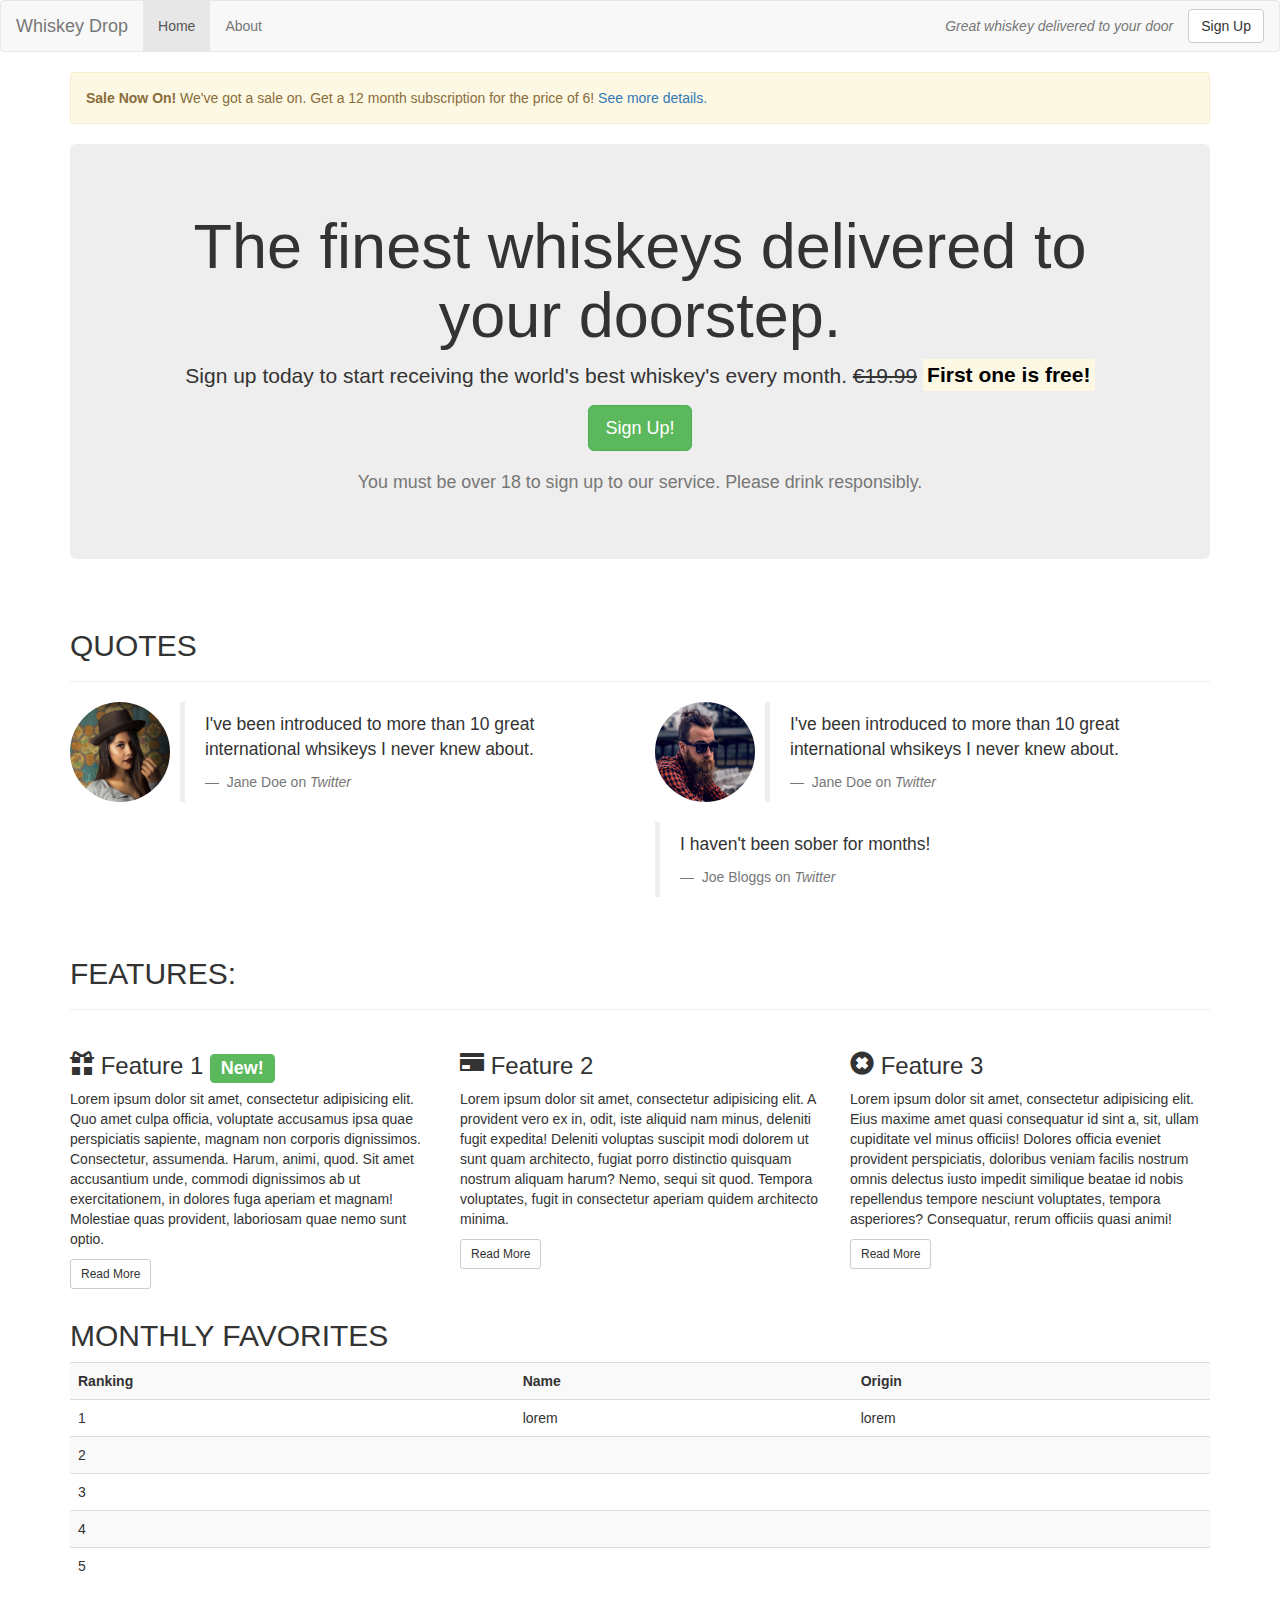
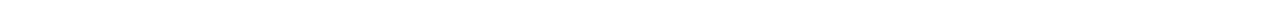
==== commit 64fe9373: "Added Components" ====
--- a/index.html
+++ b/index.html
@@ -1,20 +1,189 @@
 <!DOCTYPE html>
 <html lang="en">
-    <head>
-        <link rel="stylesheet" href="https://maxcdn.bootstrapcdn.com/bootstrap/3.3.7/css/bootstrap.min.css" type="text/css" />
-        <title>Bootstrap Installation</title>
-    </head>
-    <body>
-        <h1>Hello World</h1>
-        <h2>Challenge - Find last change to version 3.3.7</h2>
-        <p>My first website</p>
-        <button>Click Me!</button>
-        
-        /*!
- * Bootstrap v3.3.7 (http://getbootstrap.com)
- * Copyright 2011-2016 Twitter, Inc.
- * Licensed under MIT (https://github.com/twbs/bootstrap/blob/master/LICENSE)
- *//*! normalize.css v3.0.3 | MIT License | github.com/necolas/normalize.css */html{font-family:sans-serif;-webkit-text-size-adjust:100%;-ms-text-size-adjust:100%}body{margin:0}article,aside,details,figcaption,figure,footer,header,hgroup,main,menu,nav,section,summary{display:block}audio,canvas,progress,video{display:inline-block;vertical-align:baseline}audio:not([controls]){display:none;height:0}[hidden],template{display:none}a{background-color:transparent}a:active,a:hover{outline:0}abbr[title]{border-bottom:1px dotted}b,strong{font-weight:700}dfn{font-style:italic}h1{margin:.67em 0;font-size:2em}mark{color:#000;background:#ff0}small{font-size:80%}sub,sup{position:relative;font-size:75%;line-height:0;vertical-align:baseline}sup{top:-.5em}sub{bottom:-.25em}img{border:0}svg:not(:root){overflow:hidden}figure{margin:1em 40px}hr{height:0;-webkit-box-sizing:content-box;-moz-box-sizing:content-box;box-sizing:content-box}pre{overflow:auto}code,kbd,pre,samp{font-family:monospace,monospace;font-size:1em}button,input,optgroup,select,textarea{margin:0;font:inherit;color:inherit}button{overflow:visible}button,select{text-transform:none}button,html input[type=button],input[type=reset],input[type=submit]{-webkit-appearance:button;cursor:pointer}button[disabled],html input[disabled]{cursor:default}button::-moz-focus-inner,input::-moz-focus-inner{padding:0;border:0}input{line-height:normal}input[type=checkbox],input[type=radio]{-webkit-box-sizing:border-box;-moz-box-sizing:border-box;box-sizing:border-box;padding:0}input[type=number]::-webkit-inner-spin-button,input[type=number]::-webkit-outer-spin-button{height:auto}input[type=search]{-webkit-box-sizing:content-box;-moz-box-sizing:content-box;box-sizing:content-box;-webkit-appearance:textfield}input[type=search]::-webkit-search-cancel-button,input[type=search]::-webkit-search-decoration{-webkit-appearance:none}fieldset{padding:.35em .625em .75em;margin:0 2px;border:1px solid silver}legend{padding:0;border:0}textarea{overflow:auto}optgroup{font-weight:700}table{border-spacing:0;border-collapse:collapse}td,th{padding:0}/*! Source: https://github.com/h5bp/html5-boilerplate/blob/master/src/css/main.css */@media print{*,:after,:before{color:#000!important;text-shadow:none!important;background:0 0!important;-webkit-box-shadow:none!important;box-shadow:none!important}a,a:visited{text-decoration:underline}a[href]:after{content:" (" attr(href) ")"}abbr[title]:after{content:" (" attr(title) ")"}a[href^="javascript:"]:after,a[href^="#"]:after{content:""}blockquote,pre{border:1px solid #999;page-break-inside:avoid}thead{display:table-header-group}img,tr{page-break-inside:avoid}img{max-width:100%!important}h2,h3,p{orphans:3;widows:3}h2,h3{page-break-after:avoid}.navbar{display:none}.btn>.caret,.dropup>.btn>.caret{border-top-color:#000!important}.label{border:1px solid #000}.table{border-collapse:collapse!important}.table td,.table th{background-color:#fff!important}.table-bordered td,.table-bordered th{border:1px solid #ddd!important}}@font-face{font-family:'Glyphicons Halflings';src:url(../fonts/glyphicons-halflings-regular.eot);src:url(../fonts/glyphicons-halflings-regular.eot?#iefix) format('embedded-opentype'),url(../fonts/glyphicons-halflings-regular.woff2) format('woff2'),url(../fonts/glyphicons-halflings-regular.woff) format('woff'),url(../fonts/glyphicons-halflings-regular.ttf) format('truetype'),url(../fonts/glyphicons-halflings-regular.svg#glyphicons_halflingsregular) format('svg')}.glyphicon{position:relative;top:1px;display:inline-block;font-family:'Glyphicons Halflings';font-style:normal;font-weight:400;line-height:1;-webkit-font-smoothing:antialiased;-moz-osx-font-smoothing:grayscale}.glyphicon-asterisk:before{content:"\002a"}.glyphicon-plus:before{content:"\002b"}.glyphicon-eur:before,.glyphicon-euro:before{content:"\20ac"}.glyphicon-minus:before{content:"\2212"}.glyphicon-cloud:before{content:"\2601"}.glyphicon-envelope:before{content:"\2709"}.glyphicon-pencil:before{content:"\270f"}.glyphicon-glass:before{content:"\e001"}.glyphicon-music:before{content:"\e002"}.glyphicon-search:before{content:"\e003"}.glyphicon-heart:before{content:"\e005"}.glyphicon-star:before{content:"\e006"}.glyphicon-star-empty:before{content:"\e007"}.glyphicon-user:before{content:"\e008"}.glyphicon-film:before{content:"\e009"}.glyphicon-th-large:before{content:"\e010"}.glyphicon-th:before{content:"\e011"}.glyphicon-th-list:before{content:"\e012"}.glyphicon-ok:before{content:"\e013"}.glyphicon-remove:before{content:"\e014"}.glyphicon-zoom-in:before{content:"\e015"}.glyphicon-zoom-out:before{content:"\e016"}.glyphicon-off:before{content:"\e017"}.glyphicon-signal:before{content:"\e018"}.glyphicon-cog:before{content:"\e019"}.glyphicon-trash:before{content:"\e020"}.glyphicon-home:before{content:"\e021"}.glyphicon-file:before{content:"\e022"}.glyphicon-time:before{content:"\e023"}.glyphicon-road:before{content:"\e024"}.glyphicon-download-alt:before{content:"\e025"}.glyphicon-download:before{content:"\e026"}.glyphicon-upload:before{content:"\e027"}.glyphicon-inbox:before{content:"\e028"}.glyphicon-play-circle:before{content:"\e029"}.glyphicon-repeat:before{content:"\e030"}.glyphicon-refresh:before{content:"\e031"}.glyphicon-list-alt:before{content:"\e032"}.glyphicon-lock:before{content:"\e033"}.glyphicon-flag:before{content:"\e034"}.glyphicon-headphones:before{content:"\e035"}.glyphicon-volume-off:before{content:"\e036"}.glyphicon-volume-down:before{content:"\e037"}.glyphicon-volume-up:before{content:"\e038"}.glyphicon-qrcode:before{content:"\e039"}.glyphicon-barcode:before{content:"\e040"}.glyphicon-tag:before{content:"\e041"}.glyphicon-tags:before{content:"\e042"}.glyphicon-book:before{content:"\e043"}.glyphicon-bookmark:before{content:"\e044"}.glyphicon-print:before{content:"\e045"}.glyphicon-camera:before{content:"\e046"}.glyphicon-font:before{content:"\e047"}.glyphicon-bold:before{content:"\e048"}.glyphicon-italic:before{content:"\e049"}.glyphicon-text-height:before{content:"\e050"}.glyphicon-text-width:before{content:"\e051"}.glyphicon-align-left:before{content:"\e052"}.glyphicon-align-center:before{content:"\e053"}.glyphicon-align-right:before{content:"\e054"}.glyphicon-align-justify:before{content:"\e055"}.glyphicon-list:before{content:"\e056"}.glyphicon-indent-left:before{content:"\e057"}.glyphicon-indent-right:before{content:"\e058"}.glyphicon-facetime-video:before{content:"\e059"}.glyphicon-picture:before{content:"\e060"}.glyphicon-map-marker:before{content:"\e062"}.glyphicon-adjust:before{content:"\e063"}.glyphicon-tint:before{content:"\e064"}.glyphicon-edit:before{content:"\e065"}.glyphicon-share:before{content:"\e066"}.glyphicon-check:before{content:"\e067"}.glyphicon-move:before{content:"\e068"}.glyphicon-step-backward:before{content:"\e069"}.glyphicon-fast-backward:before{content:"\e070"}.glyphicon-backward:before{content:"\e071"}.glyphicon-play:before{content:"\e072"}.glyphicon-pause:before{content:"\e073"}.glyphicon-stop:before{content:"\e074"}.glyphicon-forward:before{content:"\e075"}.glyphicon-fast-forward:before{content:"\e076"}.glyphicon-step-forward:before{content:"\e077"}.glyphicon-eject:before{content:"\e078"}.glyphicon-chevron-left:before{content:"\e079"}.glyphicon-chevron-right:before{content:"\e080"}.glyphicon-plus-sign:before{content:"\e081"}.glyphicon-minus-sign:before{content:"\e082"}.glyphicon-remove-sign:before{content:"\e083"}.glyphicon-ok-sign:before{content:"\e084"}.glyphicon-question-sign:before{content:"\e085"}.glyphicon-info-sign:before{content:"\e086"}.glyphicon-screenshot:before{content:"\e087"}.glyphicon-remove-circle:before{content:"\e088"}.glyphicon-ok-circle:before{content:"\e089"}.glyphicon-ban-circle:before{content:"\e090"}.glyphicon-arrow-left:before{content:"\e091"}.glyphicon-arrow-right:before{content:"\e092"}.glyphicon-arrow-up:before{content:"\e093"}.glyphicon-arrow-down:before{content:"\e094"}.glyphicon-share-alt:before{content:"\e095"}.glyphicon-resize-full:before{content:"\e096"}.glyphicon-resize-small:before{content:"\e097"}.glyphicon-exclamation-sign:before{content:"\e101"}.glyphicon-gift:before{content:"\e102"}.glyphicon-leaf:before{content:"\e103"}.glyphicon-fire:before{content:"\e104"}.glyphicon-eye-open:before{content:"\e105"}.glyphicon-eye-close:before{content:"\e106"}.glyphicon-warning-sign:before{content:"\e107"}.glyphicon-plane:before{content:"\e108"}.glyphicon-calendar:before{content:"\e109"}.glyphicon-random:before{content:"\e110"}.glyphicon-comment:before{content:"\e111"}.glyphicon-magnet:before{content:"\e112"}.glyphicon-chevron-up:before{content:"\e113"}.glyphicon-chevron-down:before{content:"\e114"}.glyphicon-retweet:before{content:"\e115"}.glyphicon-shopping-cart:before{content:"\e116"}.glyphicon-folder-close:before{content:"\e117"}.glyphicon-folder-open:before{content:"\e118"}.glyphicon-resize-vertical:before{content:"\e119"}.glyphicon-resize-horizontal:before{content:"\e120"}.glyphicon-hdd:before{content:"\e121"}.glyphicon-bullhorn:before{content:"\e122"}.glyphicon-bell:before{content:"\e123"}.glyphicon-certificate:before{content:"\e124"}.glyphicon-thumbs-up:before{content:"\e125"}.glyphicon-thumbs-down:before{content:"\e126"}.glyphicon-hand-right:before{content:"\e127"}.glyphicon-hand-left:before{content:"\e128"}.glyphicon-hand-up:before{content:"\e129"}.glyphicon-hand-down:before{content:"\e130"}.glyphicon-circle-arrow-right:before{content:"\e131"}.glyphicon-circle-arrow-left:before{content:"\e132"}.glyphicon-circle-arrow-up:before{content:"\e133"}.glyphicon-circle-arrow-down:before{content:"\e134"}.glyphicon-globe:before{content:"\e135"}.glyphicon-wrench:before{content:"\e136"}.glyphicon-tasks:before{content:"\e137"}.glyphicon-filter:before{content:"\e138"}.glyphicon-briefcase:before{content:"\e139"}.glyphicon-fullscreen:before{content:"\e140"}.glyphicon-dashboard:before{content:"\e141"}.glyphicon-paperclip:before{content:"\e142"}.glyphicon-heart-empty:before{content:"\e143"}.glyphicon-link:before{content:"\e144"}.glyphicon-phone:before{content:"\e145"}.glyphicon-pushpin:before{content:"\e146"}.glyphicon-usd:before{content:"\e148"}.glyphicon-gbp:before{content:"\e149"}.glyphicon-sort:before{content:"\e150"}.glyphicon-sort-by-alphabet:before{content:"\e151"}.glyphicon-sort-by-alphabet-alt:before{content:"\e152"}.glyphicon-sort-by-order:before{content:"\e153"}.glyphicon-sort-by-order-alt:before{content:"\e154"}.glyphicon-sort-by-attributes:before{content:"\e155"}.glyphicon-sort-by-attributes-alt:before{content:"\e156"}.glyphicon-unchecked:before{content:"\e157"}.glyphicon-expand:before{content:"\e158"}.glyphicon-collapse-down:before{content:"\e159"}.glyphicon-collapse-up:before{content:"\e160"}.glyphicon-log-in:before{content:"\e161"}.glyphicon-flash:before{content:"\e162"}.glyphicon-log-out:before{content:"\e163"}.glyphicon-new-window:before{content:"\e164"}.glyphicon-record:before{content:"\e165"}.glyphicon-save:before{content:"\e166"}.glyphicon-open:before{content:"\e167"}.glyphicon-saved:before{content:"\e168"}.glyphicon-import:before{content:"\e169"}.glyphicon-export:before{content:"\e170"}.glyphicon-send:before{content:"\e171"}.glyphicon-floppy-disk:before{content:"\e172"}.glyphicon-floppy-saved:before{content:"\e173"}.glyphicon-floppy-remove:before{content:"\e174"}.glyphicon-floppy-save:before{content:"\e175"}.glyphicon-floppy-open:before{content:"\e176"}.glyphicon-credit-card:before{content:"\e177"}.glyphicon-transfer:before{content:"\e178"}.glyphicon-cutlery:before{content:"\e179"}.glyphicon-header:before{content:"\e180"}.glyphicon-compressed:before{content:"\e181"}.glyphicon-earphone:before{content:"\e182"}.glyphicon-phone-alt:before{content:"\e183"}.glyphicon-tower:before{content:"\e184"}.glyphicon-stats:before{content:"\e185"}.glyphicon-sd-video:before{content:"\e186"}.glyphicon-hd-video:before{content:"\e187"}.glyphicon-subtitles:before{content:"\e188"}.glyphicon-sound-stereo:before{content:"\e189"}.glyphicon-sound-dolby:before{content:"\e190"}.glyphicon-sound-5-1:before{content:"\e191"}.glyphicon-sound-6-1:before{content:"\e192"}.glyphicon-sound-7-1:before{content:"\e193"}.glyphicon-copyright-mark:before{content:"\e194"}.glyphicon-registration-mark:before{content:"\e195"}.glyphicon-cloud-download:before{content:"\e197"}.glyphicon-cloud-upload:before{content:"\e198"}.glyphicon-tree-conifer:before{content:"\e199"}.glyphicon-tree-deciduous:before{content:"\e200"}.glyphicon-cd:before{content:"\e201"}.glyphicon-save-file:before{content:"\e202"}.glyphicon-open-file:before{content:"\e203"}.glyphicon-level-up:before{content:"\e204"}.glyphicon-copy:before{content:"\e205"}.glyphicon-paste:before{content:"\e206"}.glyphicon-alert:before{content:"\e209"}.glyphicon-equalizer:before{content:"\e210"}.glyphicon-king:before{content:"\e211"}.glyphicon-queen:before{content:"\e212"}.glyphicon-pawn:before{content:"\e213"}.glyphicon-bishop:before{content:"\e214"}.glyphicon-knight:before{content:"\e215"}.glyphicon-baby-formula:before{content:"\e216"}.glyphicon-tent:before{content:"\26fa"}.glyphicon-blackboard:before{content:"\e218"}.glyphicon-bed:before{content:"\e219"}.glyphicon-apple:before{content:"\f8ff"}.glyphicon-erase:before{content:"\e221"}.glyphicon-hourglass:before{content:"\231b"}.glyphicon-lamp:before{content:"\e223"}.glyphicon-duplicate:before{content:"\e224"}.glyphicon-piggy-bank:before{content:"\e225"}.glyphicon-scissors:before{content:"\e226"}.glyphicon-bitcoin:before{content:"\e227"}.glyphicon-btc:before{content:"\e227"}.glyphicon-xbt:before{content:"\e227"}.glyphicon-yen:before{content:"\00a5"}.glyphicon-jpy:before{content:"\00a5"}.glyphicon-ruble:before{content:"\20bd"}.glyphicon-rub:before{content:"\20bd"}.glyphicon-scale:before{content:"\e230"}.glyphicon-ice-lolly:before{content:"\e231"}.glyphicon-ice-lolly-tasted:before{content:"\e232"}.glyphicon-education:before{content:"\e233"}.glyphicon-option-horizontal:before{content:"\e234"}.glyphicon-option-vertical:before{content:"\e235"}.glyphicon-menu-hamburger:before{content:"\e236"}.glyphicon-modal-window:before{content:"\e237"}.glyphicon-oil:before{content:"\e238"}.glyphicon-grain:before{content:"\e239"}.glyphicon-sunglasses:before{content:"\e240"}.glyphicon-text-size:before{content:"\e241"}.glyphicon-text-color:before{content:"\e242"}.glyphicon-text-background:before{content:"\e243"}.glyphicon-object-align-top:before{content:"\e244"}.glyphicon-object-align-bottom:before{content:"\e245"}.glyphicon-object-align-horizontal:before{content:"\e246"}.glyphicon-object-align-left:before{content:"\e247"}.glyphicon-object-align-vertical:before{content:"\e248"}.glyphicon-object-align-right:before{content:"\e249"}.glyphicon-triangle-right:before{content:"\e250"}.glyphicon-triangle-left:before{content:"\e251"}.glyphicon-triangle-bottom:before{content:"\e252"}.glyphicon-triangle-top:before{content:"\e253"}.glyphicon-console:before{content:"\e254"}.glyphicon-superscript:before{content:"\e255"}.glyphicon-subscript:before{content:"\e256"}.glyphicon-menu-left:before{content:"\e257"}.glyphicon-menu-right:before{content:"\e258"}.glyphicon-menu-down:before{content:"\e259"}.glyphicon-menu-up:before{content:"\e260"}*{-webkit-box-sizing:border-box;-moz-box-sizing:border-box;box-sizing:border-box}:after,:before{-webkit-box-sizing:border-box;-moz-box-sizing:border-box;box-sizing:border-box}html{font-size:10px;-webkit-tap-highlight-color:rgba(0,0,0,0)}body{font-family:"Helvetica Neue",Helvetica,Arial,sans-serif;font-size:14px;line-height:1.42857143;color:#333;background-color:#fff}button,input,select,textarea{font-family:inherit;font-size:inherit;line-height:inherit}a{color:#337ab7;text-decoration:none}a:focus,a:hover{color:#23527c;text-decoration:underline}a:focus{outline:5px auto -webkit-focus-ring-color;outline-offset:-2px}figure{margin:0}img{vertical-align:middle}.carousel-inner>.item>a>img,.carousel-inner>.item>img,.img-responsive,.thumbnail a>img,.thumbnail>img{display:block;max-width:100%;height:auto}.img-rounded{border-radius:6px}.img-thumbnail{display:inline-block;max-width:100%;height:auto;padding:4px;line-height:1.42857143;background-color:#fff;border:1px solid #ddd;border-radius:4px;-webkit-transition:all .2s ease-in-out;-o-transition:all .2s ease-in-out;transition:all .2s ease-in-out}.img-circle{border-radius:50%}hr{margin-top:20px;margin-bottom:20px;border:0;border-top:1px solid #eee}.sr-only{position:absolute;width:1px;height:1px;padding:0;margin:-1px;overflow:hidden;clip:rect(0,0,0,0);border:0}.sr-only-focusable:active,.sr-only-focusable:focus{position:static;width:auto;height:auto;margin:0;overflow:visible;clip:auto}[role=button]{cursor:pointer}.h1,.h2,.h3,.h4,.h5,.h6,h1,h2,h3,h4,h5,h6{font-family:inherit;font-weight:500;line-height:1.1;color:inherit}.h1 .small,.h1 small,.h2 .small,.h2 small,.h3 .small,.h3 small,.h4 .small,.h4 small,.h5 .small,.h5 small,.h6 .small,.h6 small,h1 .small,h1 small,h2 .small,h2 small,h3 .small,h3 small,h4 .small,h4 small,h5 .small,h5 small,h6 .small,h6 small{font-weight:400;line-height:1;color:#777}.h1,.h2,.h3,h1,h2,h3{margin-top:20px;margin-bottom:10px}.h1 .small,.h1 small,.h2 .small,.h2 small,.h3 .small,.h3 small,h1 .small,h1 small,h2 .small,h2 small,h3 .small,h3 small{font-size:65%}.h4,.h5,.h6,h4,h5,h6{margin-top:10px;margin-bottom:10px}.h4 .small,.h4 small,.h5 .small,.h5 small,.h6 .small,.h6 small,h4 .small,h4 small,h5 .small,h5 small,h6 .small,h6 small{font-size:75%}.h1,h1{font-size:36px}.h2,h2{font-size:30px}.h3,h3{font-size:24px}.h4,h4{font-size:18px}.h5,h5{font-size:14px}.h6,h6{font-size:12px}p{margin:0 0 10px}.lead{margin-bottom:20px;font-size:16px;font-weight:300;line-height:1.4}@media (min-width:768px){.lead{font-size:21px}}.small,small{font-size:85%}.mark,mark{padding:.2em;background-color:#fcf8e3}.text-left{text-align:left}.text-right{text-align:right}.text-center{text-align:center}.text-justify{text-align:justify}.text-nowrap{white-space:nowrap}.text-lowercase{text-transform:lowercase}.text-uppercase{text-transform:uppercase}.text-capitalize{text-transform:capitalize}.text-muted{color:#777}.text-primary{color:#337ab7}a.text-primary:focus,a.text-primary:hover{color:#286090}.text-success{color:#3c763d}a.text-success:focus,a.text-success:hover{color:#2b542c}.text-info{color:#31708f}a.text-info:focus,a.text-info:hover{color:#245269}.text-warning{color:#8a6d3b}a.text-warning:focus,a.text-warning:hover{color:#66512c}.text-danger{color:#a94442}a.text-danger:focus,a.text-danger:hover{color:#843534}.bg-primary{color:#fff;background-color:#337ab7}a.bg-primary:focus,a.bg-primary:hover{background-color:#286090}.bg-success{background-color:#dff0d8}a.bg-success:focus,a.bg-success:hover{background-color:#c1e2b3}.bg-info{background-color:#d9edf7}a.bg-info:focus,a.bg-info:hover{background-color:#afd9ee}.bg-warning{background-color:#fcf8e3}a.bg-warning:focus,a.bg-warning:hover{background-color:#f7ecb5}.bg-danger{background-color:#f2dede}a.bg-danger:focus,a.bg-danger:hover{background-color:#e4b9b9}.page-header{padding-bottom:9px;margin:40px 0 20px;border-bottom:1px solid #eee}ol,ul{margin-top:0;margin-bottom:10px}ol ol,ol ul,ul ol,ul ul{margin-bottom:0}.list-unstyled{padding-left:0;list-style:none}.list-inline{padding-left:0;margin-left:-5px;list-style:none}.list-inline>li{display:inline-block;padding-right:5px;padding-left:5px}dl{margin-top:0;margin-bottom:20px}dd,dt{line-height:1.42857143}dt{font-weight:700}dd{margin-left:0}@media (min-width:768px){.dl-horizontal dt{float:left;width:160px;overflow:hidden;clear:left;text-align:right;text-overflow:ellipsis;white-space:nowrap}.dl-horizontal dd{margin-left:180px}}abbr[data-original-title],abbr[title]{cursor:help;border-bottom:1px dotted #777}.initialism{font-size:90%;text-transform:uppercase}blockquote{padding:10px 20px;margin:0 0 20px;font-size:17.5px;border-left:5px solid #eee}blockquote ol:last-child,blockquote p:last-child,blockquote ul:last-child{margin-bottom:0}blockquote .small,blockquote footer,blockquote small{display:block;font-size:80%;line-height:1.42857143;color:#777}blockquote .small:before,blockquote footer:before,blockquote small:before{content:'\2014 \00A0'}.blockquote-reverse,blockquote.pull-right{padding-right:15px;padding-left:0;text-align:right;border-right:5px solid #eee;border-left:0}.blockquote-reverse .small:before,.blockquote-reverse footer:before,.blockquote-reverse small:before,blockquote.pull-right .small:before,blockquote.pull-right footer:before,blockquote.pull-right small:before{content:''}.blockquote-reverse .small:after,.blockquote-reverse footer:after,.blockquote-reverse small:after,blockquote.pull-right .small:after,blockquote.pull-right footer:after,blockquote.pull-right small:after{content:'\00A0 \2014'}address{margin-bottom:20px;font-style:normal;line-height:1.42857143}code,kbd,pre,samp{font-family:Menlo,Monaco,Consolas,"Courier New",monospace}code{padding:2px 4px;font-size:90%;color:#c7254e;background-color:#f9f2f4;border-radius:4px}kbd{padding:2px 4px;font-size:90%;color:#fff;background-color:#333;border-radius:3px;-webkit-box-shadow:inset 0 -1px 0 rgba(0,0,0,.25);box-shadow:inset 0 -1px 0 rgba(0,0,0,.25)}kbd kbd{padding:0;font-size:100%;font-weight:700;-webkit-box-shadow:none;box-shadow:none}pre{display:block;padding:9.5px;margin:0 0 10px;font-size:13px;line-height:1.42857143;color:#333;word-break:break-all;word-wrap:break-word;background-color:#f5f5f5;border:1px solid #ccc;border-radius:4px}pre code{padding:0;font-size:inherit;color:inherit;white-space:pre-wrap;background-color:transparent;border-radius:0}.pre-scrollable{max-height:340px;overflow-y:scroll}.container{padding-right:15px;padding-left:15px;margin-right:auto;margin-left:auto}@media (min-width:768px){.container{width:750px}}@media (min-width:992px){.container{width:970px}}@media (min-width:1200px){.container{width:1170px}}.container-fluid{padding-right:15px;padding-left:15px;margin-right:auto;margin-left:auto}.row{margin-right:-15px;margin-left:-15px}.col-lg-1,.col-lg-10,.col-lg-11,.col-lg-12,.col-lg-2,.col-lg-3,.col-lg-4,.col-lg-5,.col-lg-6,.col-lg-7,.col-lg-8,.col-lg-9,.col-md-1,.col-md-10,.col-md-11,.col-md-12,.col-md-2,.col-md-3,.col-md-4,.col-md-5,.col-md-6,.col-md-7,.col-md-8,.col-md-9,.col-sm-1,.col-sm-10,.col-sm-11,.col-sm-12,.col-sm-2,.col-sm-3,.col-sm-4,.col-sm-5,.col-sm-6,.col-sm-7,.col-sm-8,.col-sm-9,.col-xs-1,.col-xs-10,.col-xs-11,.col-xs-12,.col-xs-2,.col-xs-3,.col-xs-4,.col-xs-5,.col-xs-6,.col-xs-7,.col-xs-8,.col-xs-9{position:relative;min-height:1px;padding-right:15px;padding-left:15px}.col-xs-1,.col-xs-10,.col-xs-11,.col-xs-12,.col-xs-2,.col-xs-3,.col-xs-4,.col-xs-5,.col-xs-6,.col-xs-7,.col-xs-8,.col-xs-9{float:left}.col-xs-12{width:100%}.col-xs-11{width:91.66666667%}.col-xs-10{width:83.33333333%}.col-xs-9{width:75%}.col-xs-8{width:66.66666667%}.col-xs-7{width:58.33333333%}.col-xs-6{width:50%}.col-xs-5{width:41.66666667%}.col-xs-4{width:33.33333333%}.col-xs-3{width:25%}.col-xs-2{width:16.66666667%}.col-xs-1{width:8.33333333%}.col-xs-pull-12{right:100%}.col-xs-pull-11{right:91.66666667%}.col-xs-pull-10{right:83.33333333%}.col-xs-pull-9{right:75%}.col-xs-pull-8{right:66.66666667%}.col-xs-pull-7{right:58.33333333%}.col-xs-pull-6{right:50%}.col-xs-pull-5{right:41.66666667%}.col-xs-pull-4{right:33.33333333%}.col-xs-pull-3{right:25%}.col-xs-pull-2{right:16.66666667%}.col-xs-pull-1{right:8.33333333%}.col-xs-pull-0{right:auto}.col-xs-push-12{left:100%}.col-xs-push-11{left:91.66666667%}.col-xs-push-10{left:83.33333333%}.col-xs-push-9{left:75%}.col-xs-push-8{left:66.66666667%}.col-xs-push-7{left:58.33333333%}.col-xs-push-6{left:50%}.col-xs-push-5{left:41.66666667%}.col-xs-push-4{left:33.33333333%}.col-xs-push-3{left:25%}.col-xs-push-2{left:16.66666667%}.col-xs-push-1{left:8.33333333%}.col-xs-push-0{left:auto}.col-xs-offset-12{margin-left:100%}.col-xs-offset-11{margin-left:91.66666667%}.col-xs-offset-10{margin-left:83.33333333%}.col-xs-offset-9{margin-left:75%}.col-xs-offset-8{margin-left:66.66666667%}.col-xs-offset-7{margin-left:58.33333333%}.col-xs-offset-6{margin-left:50%}.col-xs-offset-5{margin-left:41.66666667%}.col-xs-offset-4{margin-left:33.33333333%}.col-xs-offset-3{margin-left:25%}.col-xs-offset-2{margin-left:16.66666667%}.col-xs-offset-1{margin-left:8.33333333%}.col-xs-offset-0{margin-left:0}@media (min-width:768px){.col-sm-1,.col-sm-10,.col-sm-11,.col-sm-12,.col-sm-2,.col-sm-3,.col-sm-4,.col-sm-5,.col-sm-6,.col-sm-7,.col-sm-8,.col-sm-9{float:left}.col-sm-12{width:100%}.col-sm-11{width:91.66666667%}.col-sm-10{width:83.33333333%}.col-sm-9{width:75%}.col-sm-8{width:66.66666667%}.col-sm-7{width:58.33333333%}.col-sm-6{width:50%}.col-sm-5{width:41.66666667%}.col-sm-4{width:33.33333333%}.col-sm-3{width:25%}.col-sm-2{width:16.66666667%}.col-sm-1{width:8.33333333%}.col-sm-pull-12{right:100%}.col-sm-pull-11{right:91.66666667%}.col-sm-pull-10{right:83.33333333%}.col-sm-pull-9{right:75%}.col-sm-pull-8{right:66.66666667%}.col-sm-pull-7{right:58.33333333%}.col-sm-pull-6{right:50%}.col-sm-pull-5{right:41.66666667%}.col-sm-pull-4{right:33.33333333%}.col-sm-pull-3{right:25%}.col-sm-pull-2{right:16.66666667%}.col-sm-pull-1{right:8.33333333%}.col-sm-pull-0{right:auto}.col-sm-push-12{left:100%}.col-sm-push-11{left:91.66666667%}.col-sm-push-10{left:83.33333333%}.col-sm-push-9{left:75%}.col-sm-push-8{left:66.66666667%}.col-sm-push-7{left:58.33333333%}.col-sm-push-6{left:50%}.col-sm-push-5{left:41.66666667%}.col-sm-push-4{left:33.33333333%}.col-sm-push-3{left:25%}.col-sm-push-2{left:16.66666667%}.col-sm-push-1{left:8.33333333%}.col-sm-push-0{left:auto}.col-sm-offset-12{margin-left:100%}.col-sm-offset-11{margin-left:91.66666667%}.col-sm-offset-10{margin-left:83.33333333%}.col-sm-offset-9{margin-left:75%}.col-sm-offset-8{margin-left:66.66666667%}.col-sm-offset-7{margin-left:58.33333333%}.col-sm-offset-6{margin-left:50%}.col-sm-offset-5{margin-left:41.66666667%}.col-sm-offset-4{margin-left:33.33333333%}.col-sm-offset-3{margin-left:25%}.col-sm-offset-2{margin-left:16.66666667%}.col-sm-offset-1{margin-left:8.33333333%}.col-sm-offset-0{margin-left:0}}@media (min-width:992px){.col-md-1,.col-md-10,.col-md-11,.col-md-12,.col-md-2,.col-md-3,.col-md-4,.col-md-5,.col-md-6,.col-md-7,.col-md-8,.col-md-9{float:left}.col-md-12{width:100%}.col-md-11{width:91.66666667%}.col-md-10{width:83.33333333%}.col-md-9{width:75%}.col-md-8{width:66.66666667%}.col-md-7{width:58.33333333%}.col-md-6{width:50%}.col-md-5{width:41.66666667%}.col-md-4{width:33.33333333%}.col-md-3{width:25%}.col-md-2{width:16.66666667%}.col-md-1{width:8.33333333%}.col-md-pull-12{right:100%}.col-md-pull-11{right:91.66666667%}.col-md-pull-10{right:83.33333333%}.col-md-pull-9{right:75%}.col-md-pull-8{right:66.66666667%}.col-md-pull-7{right:58.33333333%}.col-md-pull-6{right:50%}.col-md-pull-5{right:41.66666667%}.col-md-pull-4{right:33.33333333%}.col-md-pull-3{right:25%}.col-md-pull-2{right:16.66666667%}.col-md-pull-1{right:8.33333333%}.col-md-pull-0{right:auto}.col-md-push-12{left:100%}.col-md-push-11{left:91.66666667%}.col-md-push-10{left:83.33333333%}.col-md-push-9{left:75%}.col-md-push-8{left:66.66666667%}.col-md-push-7{left:58.33333333%}.col-md-push-6{left:50%}.col-md-push-5{left:41.66666667%}.col-md-push-4{left:33.33333333%}.col-md-push-3{left:25%}.col-md-push-2{left:16.66666667%}.col-md-push-1{left:8.33333333%}.col-md-push-0{left:auto}.col-md-offset-12{margin-left:100%}.col-md-offset-11{margin-left:91.66666667%}.col-md-offset-10{margin-left:83.33333333%}.col-md-offset-9{margin-left:75%}.col-md-offset-8{margin-left:66.66666667%}.col-md-offset-7{margin-left:58.33333333%}.col-md-offset-6{margin-left:50%}.col-md-offset-5{margin-left:41.66666667%}.col-md-offset-4{margin-left:33.33333333%}.col-md-offset-3{margin-left:25%}.col-md-offset-2{margin-left:16.66666667%}.col-md-offset-1{margin-left:8.33333333%}.col-md-offset-0{margin-left:0}}@media (min-width:1200px){.col-lg-1,.col-lg-10,.col-lg-11,.col-lg-12,.col-lg-2,.col-lg-3,.col-lg-4,.col-lg-5,.col-lg-6,.col-lg-7,.col-lg-8,.col-lg-9{float:left}.col-lg-12{width:100%}.col-lg-11{width:91.66666667%}.col-lg-10{width:83.33333333%}.col-lg-9{width:75%}.col-lg-8{width:66.66666667%}.col-lg-7{width:58.33333333%}.col-lg-6{width:50%}.col-lg-5{width:41.66666667%}.col-lg-4{width:33.33333333%}.col-lg-3{width:25%}.col-lg-2{width:16.66666667%}.col-lg-1{width:8.33333333%}.col-lg-pull-12{right:100%}.col-lg-pull-11{right:91.66666667%}.col-lg-pull-10{right:83.33333333%}.col-lg-pull-9{right:75%}.col-lg-pull-8{right:66.66666667%}.col-lg-pull-7{right:58.33333333%}.col-lg-pull-6{right:50%}.col-lg-pull-5{right:41.66666667%}.col-lg-pull-4{right:33.33333333%}.col-lg-pull-3{right:25%}.col-lg-pull-2{right:16.66666667%}.col-lg-pull-1{right:8.33333333%}.col-lg-pull-0{right:auto}.col-lg-push-12{left:100%}.col-lg-push-11{left:91.66666667%}.col-lg-push-10{left:83.33333333%}.col-lg-push-9{left:75%}.col-lg-push-8{left:66.66666667%}.col-lg-push-7{left:58.33333333%}.col-lg-push-6{left:50%}.col-lg-push-5{left:41.66666667%}.col-lg-push-4{left:33.33333333%}.col-lg-push-3{left:25%}.col-lg-push-2{left:16.66666667%}.col-lg-push-1{left:8.33333333%}.col-lg-push-0{left:auto}.col-lg-offset-12{margin-left:100%}.col-lg-offset-11{margin-left:91.66666667%}.col-lg-offset-10{margin-left:83.33333333%}.col-lg-offset-9{margin-left:75%}.col-lg-offset-8{margin-left:66.66666667%}.col-lg-offset-7{margin-left:58.33333333%}.col-lg-offset-6{margin-left:50%}.col-lg-offset-5{margin-left:41.66666667%}.col-lg-offset-4{margin-left:33.33333333%}.col-lg-offset-3{margin-left:25%}.col-lg-offset-2{margin-left:16.66666667%}.col-lg-offset-1{margin-left:8.33333333%}.col-lg-offset-0{margin-left:0}}table{background-color:transparent}caption{padding-top:8px;padding-bottom:8px;color:#777;text-align:left}th{text-align:left}.table{width:100%;max-width:100%;margin-bottom:20px}.table>tbody>tr>td,.table>tbody>tr>th,.table>tfoot>tr>td,.table>tfoot>tr>th,.table>thead>tr>td,.table>thead>tr>th{padding:8px;line-height:1.42857143;vertical-align:top;border-top:1px solid #ddd}.table>thead>tr>th{vertical-align:bottom;border-bottom:2px solid #ddd}.table>caption+thead>tr:first-child>td,.table>caption+thead>tr:first-child>th,.table>colgroup+thead>tr:first-child>td,.table>colgroup+thead>tr:first-child>th,.table>thead:first-child>tr:first-child>td,.table>thead:first-child>tr:first-child>th{border-top:0}.table>tbody+tbody{border-top:2px solid #ddd}.table .table{background-color:#fff}.table-condensed>tbody>tr>td,.table-condensed>tbody>tr>th,.table-condensed>tfoot>tr>td,.table-condensed>tfoot>tr>th,.table-condensed>thead>tr>td,.table-condensed>thead>tr>th{padding:5px}.table-bordered{border:1px solid #ddd}.table-bordered>tbody>tr>td,.table-bordered>tbody>tr>th,.table-bordered>tfoot>tr>td,.table-bordered>tfoot>tr>th,.table-bordered>thead>tr>td,.table-bordered>thead>tr>th{border:1px solid #ddd}.table-bordered>thead>tr>td,.table-bordered>thead>tr>th{border-bottom-width:2px}.table-striped>tbody>tr:nth-of-type(odd){background-color:#f9f9f9}.table-hover>tbody>tr:hover{background-color:#f5f5f5}table col[class*=col-]{position:static;display:table-column;float:none}table td[class*=col-],table th[class*=col-]{position:static;display:table-cell;float:none}.table>tbody>tr.active>td,.table>tbody>tr.active>th,.table>tbody>tr>td.active,.table>tbody>tr>th.active,.table>tfoot>tr.active>td,.table>tfoot>tr.active>th,.table>tfoot>tr>td.active,.table>tfoot>tr>th.active,.table>thead>tr.active>td,.table>thead>tr.active>th,.table>thead>tr>td.active,.table>thead>tr>th.active{background-color:#f5f5f5}.table-hover>tbody>tr.active:hover>td,.table-hover>tbody>tr.active:hover>th,.table-hover>tbody>tr:hover>.active,.table-hover>tbody>tr>td.active:hover,.table-hover>tbody>tr>th.active:hover{background-color:#e8e8e8}.table>tbody>tr.success>td,.table>tbody>tr.success>th,.table>tbody>tr>td.success,.table>tbody>tr>th.success,.table>tfoot>tr.success>td,.table>tfoot>tr.success>th,.table>tfoot>tr>td.success,.table>tfoot>tr>th.success,.table>thead>tr.success>td,.table>thead>tr.success>th,.table>thead>tr>td.success,.table>thead>tr>th.success{background-color:#dff0d8}.table-hover>tbody>tr.success:hover>td,.table-hover>tbody>tr.success:hover>th,.table-hover>tbody>tr:hover>.success,.table-hover>tbody>tr>td.success:hover,.table-hover>tbody>tr>th.success:hover{background-color:#d0e9c6}.table>tbody>tr.info>td,.table>tbody>tr.info>th,.table>tbody>tr>td.info,.table>tbody>tr>th.info,.table>tfoot>tr.info>td,.table>tfoot>tr.info>th,.table>tfoot>tr>td.info,.table>tfoot>tr>th.info,.table>thead>tr.info>td,.table>thead>tr.info>th,.table>thead>tr>td.info,.table>thead>tr>th.info{background-color:#d9edf7}.table-hover>tbody>tr.info:hover>td,.table-hover>tbody>tr.info:hover>th,.table-hover>tbody>tr:hover>.info,.table-hover>tbody>tr>td.info:hover,.table-hover>tbody>tr>th.info:hover{background-color:#c4e3f3}.table>tbody>tr.warning>td,.table>tbody>tr.warning>th,.table>tbody>tr>td.warning,.table>tbody>tr>th.warning,.table>tfoot>tr.warning>td,.table>tfoot>tr.warning>th,.table>tfoot>tr>td.warning,.table>tfoot>tr>th.warning,.table>thead>tr.warning>td,.table>thead>tr.warning>th,.table>thead>tr>td.warning,.table>thead>tr>th.warning{background-color:#fcf8e3}.table-hover>tbody>tr.warning:hover>td,.table-hover>tbody>tr.warning:hover>th,.table-hover>tbody>tr:hover>.warning,.table-hover>tbody>tr>td.warning:hover,.table-hover>tbody>tr>th.warning:hover{background-color:#faf2cc}.table>tbody>tr.danger>td,.table>tbody>tr.danger>th,.table>tbody>tr>td.danger,.table>tbody>tr>th.danger,.table>tfoot>tr.danger>td,.table>tfoot>tr.danger>th,.table>tfoot>tr>td.danger,.table>tfoot>tr>th.danger,.table>thead>tr.danger>td,.table>thead>tr.danger>th,.table>thead>tr>td.danger,.table>thead>tr>th.danger{background-color:#f2dede}.table-hover>tbody>tr.danger:hover>td,.table-hover>tbody>tr.danger:hover>th,.table-hover>tbody>tr:hover>.danger,.table-hover>tbody>tr>td.danger:hover,.table-hover>tbody>tr>th.danger:hover{background-color:#ebcccc}.table-responsive{min-height:.01%;overflow-x:auto}@media screen and (max-width:767px){.table-responsive{width:100%;margin-bottom:15px;overflow-y:hidden;-ms-overflow-style:-ms-autohiding-scrollbar;border:1px solid #ddd}.table-responsive>.table{margin-bottom:0}.table-responsive>.table>tbody>tr>td,.table-responsive>.table>tbody>tr>th,.table-responsive>.table>tfoot>tr>td,.table-responsive>.table>tfoot>tr>th,.table-responsive>.table>thead>tr>td,.table-responsive>.table>thead>tr>th{white-space:nowrap}.table-responsive>.table-bordered{border:0}.table-responsive>.table-bordered>tbody>tr>td:first-child,.table-responsive>.table-bordered>tbody>tr>th:first-child,.table-responsive>.table-bordered>tfoot>tr>td:first-child,.table-responsive>.table-bordered>tfoot>tr>th:first-child,.table-responsive>.table-bordered>thead>tr>td:first-child,.table-responsive>.table-bordered>thead>tr>th:first-child{border-left:0}.table-responsive>.table-bordered>tbody>tr>td:last-child,.table-responsive>.table-bordered>tbody>tr>th:last-child,.table-responsive>.table-bordered>tfoot>tr>td:last-child,.table-responsive>.table-bordered>tfoot>tr>th:last-child,.table-responsive>.table-bordered>thead>tr>td:last-child,.table-responsive>.table-bordered>thead>tr>th:last-child{border-right:0}.table-responsive>.table-bordered>tbody>tr:last-child>td,.table-responsive>.table-bordered>tbody>tr:last-child>th,.table-responsive>.table-bordered>tfoot>tr:last-child>td,.table-responsive>.table-bordered>tfoot>tr:last-child>th{border-bottom:0}}fieldset{min-width:0;padding:0;margin:0;border:0}legend{display:block;width:100%;padding:0;margin-bottom:20px;font-size:21px;line-height:inherit;color:#333;border:0;border-bottom:1px solid #e5e5e5}label{display:inline-block;max-width:100%;margin-bottom:5px;font-weight:700}input[type=search]{-webkit-box-sizing:border-box;-moz-box-sizing:border-box;box-sizing:border-box}input[type=checkbox],input[type=radio]{margin:4px 0 0;margin-top:1px\9;line-height:normal}input[type=file]{display:block}input[type=range]{display:block;width:100%}select[multiple],select[size]{height:auto}input[type=file]:focus,input[type=checkbox]:focus,input[type=radio]:focus{outline:5px auto -webkit-focus-ring-color;outline-offset:-2px}output{display:block;padding-top:7px;font-size:14px;line-height:1.42857143;color:#555}.form-control{display:block;width:100%;height:34px;padding:6px 12px;font-size:14px;line-height:1.42857143;color:#555;background-color:#fff;background-image:none;border:1px solid #ccc;border-radius:4px;-webkit-box-shadow:inset 0 1px 1px rgba(0,0,0,.075);box-shadow:inset 0 1px 1px rgba(0,0,0,.075);-webkit-transition:border-color ease-in-out .15s,-webkit-box-shadow ease-in-out .15s;-o-transition:border-color ease-in-out .15s,box-shadow ease-in-out .15s;transition:border-color ease-in-out .15s,box-shadow ease-in-out .15s}.form-control:focus{border-color:#66afe9;outline:0;-webkit-box-shadow:inset 0 1px 1px rgba(0,0,0,.075),0 0 8px rgba(102,175,233,.6);box-shadow:inset 0 1px 1px rgba(0,0,0,.075),0 0 8px rgba(102,175,233,.6)}.form-control::-moz-placeholder{color:#999;opacity:1}.form-control:-ms-input-placeholder{color:#999}.form-control::-webkit-input-placeholder{color:#999}.form-control::-ms-expand{background-color:transparent;border:0}.form-control[disabled],.form-control[readonly],fieldset[disabled] .form-control{background-color:#eee;opacity:1}.form-control[disabled],fieldset[disabled] .form-control{cursor:not-allowed}textarea.form-control{height:auto}input[type=search]{-webkit-appearance:none}@media screen and (-webkit-min-device-pixel-ratio:0){input[type=date].form-control,input[type=time].form-control,input[type=datetime-local].form-control,input[type=month].form-control{line-height:34px}.input-group-sm input[type=date],.input-group-sm input[type=time],.input-group-sm input[type=datetime-local],.input-group-sm input[type=month],input[type=date].input-sm,input[type=time].input-sm,input[type=datetime-local].input-sm,input[type=month].input-sm{line-height:30px}.input-group-lg input[type=date],.input-group-lg input[type=time],.input-group-lg input[type=datetime-local],.input-group-lg input[type=month],input[type=date].input-lg,input[type=time].input-lg,input[type=datetime-local].input-lg,input[type=month].input-lg{line-height:46px}}.form-group{margin-bottom:15px}.checkbox,.radio{position:relative;display:block;margin-top:10px;margin-bottom:10px}.checkbox label,.radio label{min-height:20px;padding-left:20px;margin-bottom:0;font-weight:400;cursor:pointer}.checkbox input[type=checkbox],.checkbox-inline input[type=checkbox],.radio input[type=radio],.radio-inline input[type=radio]{position:absolute;margin-top:4px\9;margin-left:-20px}.checkbox+.checkbox,.radio+.radio{margin-top:-5px}.checkbox-inline,.radio-inline{position:relative;display:inline-block;padding-left:20px;margin-bottom:0;font-weight:400;vertical-align:middle;cursor:pointer}.checkbox-inline+.checkbox-inline,.radio-inline+.radio-inline{margin-top:0;margin-left:10px}fieldset[disabled] input[type=checkbox],fieldset[disabled] input[type=radio],input[type=checkbox].disabled,input[type=checkbox][disabled],input[type=radio].disabled,input[type=radio][disabled]{cursor:not-allowed}.checkbox-inline.disabled,.radio-inline.disabled,fieldset[disabled] .checkbox-inline,fieldset[disabled] .radio-inline{cursor:not-allowed}.checkbox.disabled label,.radio.disabled label,fieldset[disabled] .checkbox label,fieldset[disabled] .radio label{cursor:not-allowed}.form-control-static{min-height:34px;padding-top:7px;padding-bottom:7px;margin-bottom:0}.form-control-static.input-lg,.form-control-static.input-sm{padding-right:0;padding-left:0}.input-sm{height:30px;padding:5px 10px;font-size:12px;line-height:1.5;border-radius:3px}select.input-sm{height:30px;line-height:30px}select[multiple].input-sm,textarea.input-sm{height:auto}.form-group-sm .form-control{height:30px;padding:5px 10px;font-size:12px;line-height:1.5;border-radius:3px}.form-group-sm select.form-control{height:30px;line-height:30px}.form-group-sm select[multiple].form-control,.form-group-sm textarea.form-control{height:auto}.form-group-sm .form-control-static{height:30px;min-height:32px;padding:6px 10px;font-size:12px;line-height:1.5}.input-lg{height:46px;padding:10px 16px;font-size:18px;line-height:1.3333333;border-radius:6px}select.input-lg{height:46px;line-height:46px}select[multiple].input-lg,textarea.input-lg{height:auto}.form-group-lg .form-control{height:46px;padding:10px 16px;font-size:18px;line-height:1.3333333;border-radius:6px}.form-group-lg select.form-control{height:46px;line-height:46px}.form-group-lg select[multiple].form-control,.form-group-lg textarea.form-control{height:auto}.form-group-lg .form-control-static{height:46px;min-height:38px;padding:11px 16px;font-size:18px;line-height:1.3333333}.has-feedback{position:relative}.has-feedback .form-control{padding-right:42.5px}.form-control-feedback{position:absolute;top:0;right:0;z-index:2;display:block;width:34px;height:34px;line-height:34px;text-align:center;pointer-events:none}.form-group-lg .form-control+.form-control-feedback,.input-group-lg+.form-control-feedback,.input-lg+.form-control-feedback{width:46px;height:46px;line-height:46px}.form-group-sm .form-control+.form-control-feedback,.input-group-sm+.form-control-feedback,.input-sm+.form-control-feedback{width:30px;height:30px;line-height:30px}.has-success .checkbox,.has-success .checkbox-inline,.has-success .control-label,.has-success .help-block,.has-success .radio,.has-success .radio-inline,.has-success.checkbox label,.has-success.checkbox-inline label,.has-success.radio label,.has-success.radio-inline label{color:#3c763d}.has-success .form-control{border-color:#3c763d;-webkit-box-shadow:inset 0 1px 1px rgba(0,0,0,.075);box-shadow:inset 0 1px 1px rgba(0,0,0,.075)}.has-success .form-control:focus{border-color:#2b542c;-webkit-box-shadow:inset 0 1px 1px rgba(0,0,0,.075),0 0 6px #67b168;box-shadow:inset 0 1px 1px rgba(0,0,0,.075),0 0 6px #67b168}.has-success .input-group-addon{color:#3c763d;background-color:#dff0d8;border-color:#3c763d}.has-success .form-control-feedback{color:#3c763d}.has-warning .checkbox,.has-warning .checkbox-inline,.has-warning .control-label,.has-warning .help-block,.has-warning .radio,.has-warning .radio-inline,.has-warning.checkbox label,.has-warning.checkbox-inline label,.has-warning.radio label,.has-warning.radio-inline label{color:#8a6d3b}.has-warning .form-control{border-color:#8a6d3b;-webkit-box-shadow:inset 0 1px 1px rgba(0,0,0,.075);box-shadow:inset 0 1px 1px rgba(0,0,0,.075)}.has-warning .form-control:focus{border-color:#66512c;-webkit-box-shadow:inset 0 1px 1px rgba(0,0,0,.075),0 0 6px #c0a16b;box-shadow:inset 0 1px 1px rgba(0,0,0,.075),0 0 6px #c0a16b}.has-warning .input-group-addon{color:#8a6d3b;background-color:#fcf8e3;border-color:#8a6d3b}.has-warning .form-control-feedback{color:#8a6d3b}.has-error .checkbox,.has-error .checkbox-inline,.has-error .control-label,.has-error .help-block,.has-error .radio,.has-error .radio-inline,.has-error.checkbox label,.has-error.checkbox-inline label,.has-error.radio label,.has-error.radio-inline label{color:#a94442}.has-error .form-control{border-color:#a94442;-webkit-box-shadow:inset 0 1px 1px rgba(0,0,0,.075);box-shadow:inset 0 1px 1px rgba(0,0,0,.075)}.has-error .form-control:focus{border-color:#843534;-webkit-box-shadow:inset 0 1px 1px rgba(0,0,0,.075),0 0 6px #ce8483;box-shadow:inset 0 1px 1px rgba(0,0,0,.075),0 0 6px #ce8483}.has-error .input-group-addon{color:#a94442;background-color:#f2dede;border-color:#a94442}.has-error .form-control-feedback{color:#a94442}.has-feedback label~.form-control-feedback{top:25px}.has-feedback label.sr-only~.form-control-feedback{top:0}.help-block{display:block;margin-top:5px;margin-bottom:10px;color:#737373}@media (min-width:768px){.form-inline .form-group{display:inline-block;margin-bottom:0;vertical-align:middle}.form-inline .form-control{display:inline-block;width:auto;vertical-align:middle}.form-inline .form-control-static{display:inline-block}.form-inline .input-group{display:inline-table;vertical-align:middle}.form-inline .input-group .form-control,.form-inline .input-group .input-group-addon,.form-inline .input-group .input-group-btn{width:auto}.form-inline .input-group>.form-control{width:100%}.form-inline .control-label{margin-bottom:0;vertical-align:middle}.form-inline .checkbox,.form-inline .radio{display:inline-block;margin-top:0;margin-bottom:0;vertical-align:middle}.form-inline .checkbox label,.form-inline .radio label{padding-left:0}.form-inline .checkbox input[type=checkbox],.form-inline .radio input[type=radio]{position:relative;margin-left:0}.form-inline .has-feedback .form-control-feedback{top:0}}.form-horizontal .checkbox,.form-horizontal .checkbox-inline,.form-horizontal .radio,.form-horizontal .radio-inline{padding-top:7px;margin-top:0;margin-bottom:0}.form-horizontal .checkbox,.form-horizontal .radio{min-height:27px}.form-horizontal .form-group{margin-right:-15px;margin-left:-15px}@media (min-width:768px){.form-horizontal .control-label{padding-top:7px;margin-bottom:0;text-align:right}}.form-horizontal .has-feedback .form-control-feedback{right:15px}@media (min-width:768px){.form-horizontal .form-group-lg .control-label{padding-top:11px;font-size:18px}}@media (min-width:768px){.form-horizontal .form-group-sm .control-label{padding-top:6px;font-size:12px}}.btn{display:inline-block;padding:6px 12px;margin-bottom:0;font-size:14px;font-weight:400;line-height:1.42857143;text-align:center;white-space:nowrap;vertical-align:middle;-ms-touch-action:manipulation;touch-action:manipulation;cursor:pointer;-webkit-user-select:none;-moz-user-select:none;-ms-user-select:none;user-select:none;background-image:none;border:1px solid transparent;border-radius:4px}.btn.active.focus,.btn.active:focus,.btn.focus,.btn:active.focus,.btn:active:focus,.btn:focus{outline:5px auto -webkit-focus-ring-color;outline-offset:-2px}.btn.focus,.btn:focus,.btn:hover{color:#333;text-decoration:none}.btn.active,.btn:active{background-image:none;outline:0;-webkit-box-shadow:inset 0 3px 5px rgba(0,0,0,.125);box-shadow:inset 0 3px 5px rgba(0,0,0,.125)}.btn.disabled,.btn[disabled],fieldset[disabled] .btn{cursor:not-allowed;filter:alpha(opacity=65);-webkit-box-shadow:none;box-shadow:none;opacity:.65}a.btn.disabled,fieldset[disabled] a.btn{pointer-events:none}.btn-default{color:#333;background-color:#fff;border-color:#ccc}.btn-default.focus,.btn-default:focus{color:#333;background-color:#e6e6e6;border-color:#8c8c8c}.btn-default:hover{color:#333;background-color:#e6e6e6;border-color:#adadad}.btn-default.active,.btn-default:active,.open>.dropdown-toggle.btn-default{color:#333;background-color:#e6e6e6;border-color:#adadad}.btn-default.active.focus,.btn-default.active:focus,.btn-default.active:hover,.btn-default:active.focus,.btn-default:active:focus,.btn-default:active:hover,.open>.dropdown-toggle.btn-default.focus,.open>.dropdown-toggle.btn-default:focus,.open>.dropdown-toggle.btn-default:hover{color:#333;background-color:#d4d4d4;border-color:#8c8c8c}.btn-default.active,.btn-default:active,.open>.dropdown-toggle.btn-default{background-image:none}.btn-default.disabled.focus,.btn-default.disabled:focus,.btn-default.disabled:hover,.btn-default[disabled].focus,.btn-default[disabled]:focus,.btn-default[disabled]:hover,fieldset[disabled] .btn-default.focus,fieldset[disabled] .btn-default:focus,fieldset[disabled] .btn-default:hover{background-color:#fff;border-color:#ccc}.btn-default .badge{color:#fff;background-color:#333}.btn-primary{color:#fff;background-color:#337ab7;border-color:#2e6da4}.btn-primary.focus,.btn-primary:focus{color:#fff;background-color:#286090;border-color:#122b40}.btn-primary:hover{color:#fff;background-color:#286090;border-color:#204d74}.btn-primary.active,.btn-primary:active,.open>.dropdown-toggle.btn-primary{color:#fff;background-color:#286090;border-color:#204d74}.btn-primary.active.focus,.btn-primary.active:focus,.btn-primary.active:hover,.btn-primary:active.focus,.btn-primary:active:focus,.btn-primary:active:hover,.open>.dropdown-toggle.btn-primary.focus,.open>.dropdown-toggle.btn-primary:focus,.open>.dropdown-toggle.btn-primary:hover{color:#fff;background-color:#204d74;border-color:#122b40}.btn-primary.active,.btn-primary:active,.open>.dropdown-toggle.btn-primary{background-image:none}.btn-primary.disabled.focus,.btn-primary.disabled:focus,.btn-primary.disabled:hover,.btn-primary[disabled].focus,.btn-primary[disabled]:focus,.btn-primary[disabled]:hover,fieldset[disabled] .btn-primary.focus,fieldset[disabled] .btn-primary:focus,fieldset[disabled] .btn-primary:hover{background-color:#337ab7;border-color:#2e6da4}.btn-primary .badge{color:#337ab7;background-color:#fff}.btn-success{color:#fff;background-color:#5cb85c;border-color:#4cae4c}.btn-success.focus,.btn-success:focus{color:#fff;background-color:#449d44;border-color:#255625}.btn-success:hover{color:#fff;background-color:#449d44;border-color:#398439}.btn-success.active,.btn-success:active,.open>.dropdown-toggle.btn-success{color:#fff;background-color:#449d44;border-color:#398439}.btn-success.active.focus,.btn-success.active:focus,.btn-success.active:hover,.btn-success:active.focus,.btn-success:active:focus,.btn-success:active:hover,.open>.dropdown-toggle.btn-success.focus,.open>.dropdown-toggle.btn-success:focus,.open>.dropdown-toggle.btn-success:hover{color:#fff;background-color:#398439;border-color:#255625}.btn-success.active,.btn-success:active,.open>.dropdown-toggle.btn-success{background-image:none}.btn-success.disabled.focus,.btn-success.disabled:focus,.btn-success.disabled:hover,.btn-success[disabled].focus,.btn-success[disabled]:focus,.btn-success[disabled]:hover,fieldset[disabled] .btn-success.focus,fieldset[disabled] .btn-success:focus,fieldset[disabled] .btn-success:hover{background-color:#5cb85c;border-color:#4cae4c}.btn-success .badge{color:#5cb85c;background-color:#fff}.btn-info{color:#fff;background-color:#5bc0de;border-color:#46b8da}.btn-info.focus,.btn-info:focus{color:#fff;background-color:#31b0d5;border-color:#1b6d85}.btn-info:hover{color:#fff;background-color:#31b0d5;border-color:#269abc}.btn-info.active,.btn-info:active,.open>.dropdown-toggle.btn-info{color:#fff;background-color:#31b0d5;border-color:#269abc}.btn-info.active.focus,.btn-info.active:focus,.btn-info.active:hover,.btn-info:active.focus,.btn-info:active:focus,.btn-info:active:hover,.open>.dropdown-toggle.btn-info.focus,.open>.dropdown-toggle.btn-info:focus,.open>.dropdown-toggle.btn-info:hover{color:#fff;background-color:#269abc;border-color:#1b6d85}.btn-info.active,.btn-info:active,.open>.dropdown-toggle.btn-info{background-image:none}.btn-info.disabled.focus,.btn-info.disabled:focus,.btn-info.disabled:hover,.btn-info[disabled].focus,.btn-info[disabled]:focus,.btn-info[disabled]:hover,fieldset[disabled] .btn-info.focus,fieldset[disabled] .btn-info:focus,fieldset[disabled] .btn-info:hover{background-color:#5bc0de;border-color:#46b8da}.btn-info .badge{color:#5bc0de;background-color:#fff}.btn-warning{color:#fff;background-color:#f0ad4e;border-color:#eea236}.btn-warning.focus,.btn-warning:focus{color:#fff;background-color:#ec971f;border-color:#985f0d}.btn-warning:hover{color:#fff;background-color:#ec971f;border-color:#d58512}.btn-warning.active,.btn-warning:active,.open>.dropdown-toggle.btn-warning{color:#fff;background-color:#ec971f;border-color:#d58512}.btn-warning.active.focus,.btn-warning.active:focus,.btn-warning.active:hover,.btn-warning:active.focus,.btn-warning:active:focus,.btn-warning:active:hover,.open>.dropdown-toggle.btn-warning.focus,.open>.dropdown-toggle.btn-warning:focus,.open>.dropdown-toggle.btn-warning:hover{color:#fff;background-color:#d58512;border-color:#985f0d}.btn-warning.active,.btn-warning:active,.open>.dropdown-toggle.btn-warning{background-image:none}.btn-warning.disabled.focus,.btn-warning.disabled:focus,.btn-warning.disabled:hover,.btn-warning[disabled].focus,.btn-warning[disabled]:focus,.btn-warning[disabled]:hover,fieldset[disabled] .btn-warning.focus,fieldset[disabled] .btn-warning:focus,fieldset[disabled] .btn-warning:hover{background-color:#f0ad4e;border-color:#eea236}.btn-warning .badge{color:#f0ad4e;background-color:#fff}.btn-danger{color:#fff;background-color:#d9534f;border-color:#d43f3a}.btn-danger.focus,.btn-danger:focus{color:#fff;background-color:#c9302c;border-color:#761c19}.btn-danger:hover{color:#fff;background-color:#c9302c;border-color:#ac2925}.btn-danger.active,.btn-danger:active,.open>.dropdown-toggle.btn-danger{color:#fff;background-color:#c9302c;border-color:#ac2925}.btn-danger.active.focus,.btn-danger.active:focus,.btn-danger.active:hover,.btn-danger:active.focus,.btn-danger:active:focus,.btn-danger:active:hover,.open>.dropdown-toggle.btn-danger.focus,.open>.dropdown-toggle.btn-danger:focus,.open>.dropdown-toggle.btn-danger:hover{color:#fff;background-color:#ac2925;border-color:#761c19}.btn-danger.active,.btn-danger:active,.open>.dropdown-toggle.btn-danger{background-image:none}.btn-danger.disabled.focus,.btn-danger.disabled:focus,.btn-danger.disabled:hover,.btn-danger[disabled].focus,.btn-danger[disabled]:focus,.btn-danger[disabled]:hover,fieldset[disabled] .btn-danger.focus,fieldset[disabled] .btn-danger:focus,fieldset[disabled] .btn-danger:hover{background-color:#d9534f;border-color:#d43f3a}.btn-danger .badge{color:#d9534f;background-color:#fff}.btn-link{font-weight:400;color:#337ab7;border-radius:0}.btn-link,.btn-link.active,.btn-link:active,.btn-link[disabled],fieldset[disabled] .btn-link{background-color:transparent;-webkit-box-shadow:none;box-shadow:none}.btn-link,.btn-link:active,.btn-link:focus,.btn-link:hover{border-color:transparent}.btn-link:focus,.btn-link:hover{color:#23527c;text-decoration:underline;background-color:transparent}.btn-link[disabled]:focus,.btn-link[disabled]:hover,fieldset[disabled] .btn-link:focus,fieldset[disabled] .btn-link:hover{color:#777;text-decoration:none}.btn-group-lg>.btn,.btn-lg{padding:10px 16px;font-size:18px;line-height:1.3333333;border-radius:6px}.btn-group-sm>.btn,.btn-sm{padding:5px 10px;font-size:12px;line-height:1.5;border-radius:3px}.btn-group-xs>.btn,.btn-xs{padding:1px 5px;font-size:12px;line-height:1.5;border-radius:3px}.btn-block{display:block;width:100%}.btn-block+.btn-block{margin-top:5px}input[type=button].btn-block,input[type=reset].btn-block,input[type=submit].btn-block{width:100%}.fade{opacity:0;-webkit-transition:opacity .15s linear;-o-transition:opacity .15s linear;transition:opacity .15s linear}.fade.in{opacity:1}.collapse{display:none}.collapse.in{display:block}tr.collapse.in{display:table-row}tbody.collapse.in{display:table-row-group}.collapsing{position:relative;height:0;overflow:hidden;-webkit-transition-timing-function:ease;-o-transition-timing-function:ease;transition-timing-function:ease;-webkit-transition-duration:.35s;-o-transition-duration:.35s;transition-duration:.35s;-webkit-transition-property:height,visibility;-o-transition-property:height,visibility;transition-property:height,visibility}.caret{display:inline-block;width:0;height:0;margin-left:2px;vertical-align:middle;border-top:4px dashed;border-top:4px solid\9;border-right:4px solid transparent;border-left:4px solid transparent}.dropdown,.dropup{position:relative}.dropdown-toggle:focus{outline:0}.dropdown-menu{position:absolute;top:100%;left:0;z-index:1000;display:none;float:left;min-width:160px;padding:5px 0;margin:2px 0 0;font-size:14px;text-align:left;list-style:none;background-color:#fff;-webkit-background-clip:padding-box;background-clip:padding-box;border:1px solid #ccc;border:1px solid rgba(0,0,0,.15);border-radius:4px;-webkit-box-shadow:0 6px 12px rgba(0,0,0,.175);box-shadow:0 6px 12px rgba(0,0,0,.175)}.dropdown-menu.pull-right{right:0;left:auto}.dropdown-menu .divider{height:1px;margin:9px 0;overflow:hidden;background-color:#e5e5e5}.dropdown-menu>li>a{display:block;padding:3px 20px;clear:both;font-weight:400;line-height:1.42857143;color:#333;white-space:nowrap}.dropdown-menu>li>a:focus,.dropdown-menu>li>a:hover{color:#262626;text-decoration:none;background-color:#f5f5f5}.dropdown-menu>.active>a,.dropdown-menu>.active>a:focus,.dropdown-menu>.active>a:hover{color:#fff;text-decoration:none;background-color:#337ab7;outline:0}.dropdown-menu>.disabled>a,.dropdown-menu>.disabled>a:focus,.dropdown-menu>.disabled>a:hover{color:#777}.dropdown-menu>.disabled>a:focus,.dropdown-menu>.disabled>a:hover{text-decoration:none;cursor:not-allowed;background-color:transparent;background-image:none;filter:progid:DXImageTransform.Microsoft.gradient(enabled=false)}.open>.dropdown-menu{display:block}.open>a{outline:0}.dropdown-menu-right{right:0;left:auto}.dropdown-menu-left{right:auto;left:0}.dropdown-header{display:block;padding:3px 20px;font-size:12px;line-height:1.42857143;color:#777;white-space:nowrap}.dropdown-backdrop{position:fixed;top:0;right:0;bottom:0;left:0;z-index:990}.pull-right>.dropdown-menu{right:0;left:auto}.dropup .caret,.navbar-fixed-bottom .dropdown .caret{content:"";border-top:0;border-bottom:4px dashed;border-bottom:4px solid\9}.dropup .dropdown-menu,.navbar-fixed-bottom .dropdown .dropdown-menu{top:auto;bottom:100%;margin-bottom:2px}@media (min-width:768px){.navbar-right .dropdown-menu{right:0;left:auto}.navbar-right .dropdown-menu-left{right:auto;left:0}}.btn-group,.btn-group-vertical{position:relative;display:inline-block;vertical-align:middle}.btn-group-vertical>.btn,.btn-group>.btn{position:relative;float:left}.btn-group-vertical>.btn.active,.btn-group-vertical>.btn:active,.btn-group-vertical>.btn:focus,.btn-group-vertical>.btn:hover,.btn-group>.btn.active,.btn-group>.btn:active,.btn-group>.btn:focus,.btn-group>.btn:hover{z-index:2}.btn-group .btn+.btn,.btn-group .btn+.btn-group,.btn-group .btn-group+.btn,.btn-group .btn-group+.btn-group{margin-left:-1px}.btn-toolbar{margin-left:-5px}.btn-toolbar .btn,.btn-toolbar .btn-group,.btn-toolbar .input-group{float:left}.btn-toolbar>.btn,.btn-toolbar>.btn-group,.btn-toolbar>.input-group{margin-left:5px}.btn-group>.btn:not(:first-child):not(:last-child):not(.dropdown-toggle){border-radius:0}.btn-group>.btn:first-child{margin-left:0}.btn-group>.btn:first-child:not(:last-child):not(.dropdown-toggle){border-top-right-radius:0;border-bottom-right-radius:0}.btn-group>.btn:last-child:not(:first-child),.btn-group>.dropdown-toggle:not(:first-child){border-top-left-radius:0;border-bottom-left-radius:0}.btn-group>.btn-group{float:left}.btn-group>.btn-group:not(:first-child):not(:last-child)>.btn{border-radius:0}.btn-group>.btn-group:first-child:not(:last-child)>.btn:last-child,.btn-group>.btn-group:first-child:not(:last-child)>.dropdown-toggle{border-top-right-radius:0;border-bottom-right-radius:0}.btn-group>.btn-group:last-child:not(:first-child)>.btn:first-child{border-top-left-radius:0;border-bottom-left-radius:0}.btn-group .dropdown-toggle:active,.btn-group.open .dropdown-toggle{outline:0}.btn-group>.btn+.dropdown-toggle{padding-right:8px;padding-left:8px}.btn-group>.btn-lg+.dropdown-toggle{padding-right:12px;padding-left:12px}.btn-group.open .dropdown-toggle{-webkit-box-shadow:inset 0 3px 5px rgba(0,0,0,.125);box-shadow:inset 0 3px 5px rgba(0,0,0,.125)}.btn-group.open .dropdown-toggle.btn-link{-webkit-box-shadow:none;box-shadow:none}.btn .caret{margin-left:0}.btn-lg .caret{border-width:5px 5px 0;border-bottom-width:0}.dropup .btn-lg .caret{border-width:0 5px 5px}.btn-group-vertical>.btn,.btn-group-vertical>.btn-group,.btn-group-vertical>.btn-group>.btn{display:block;float:none;width:100%;max-width:100%}.btn-group-vertical>.btn-group>.btn{float:none}.btn-group-vertical>.btn+.btn,.btn-group-vertical>.btn+.btn-group,.btn-group-vertical>.btn-group+.btn,.btn-group-vertical>.btn-group+.btn-group{margin-top:-1px;margin-left:0}.btn-group-vertical>.btn:not(:first-child):not(:last-child){border-radius:0}.btn-group-vertical>.btn:first-child:not(:last-child){border-top-left-radius:4px;border-top-right-radius:4px;border-bottom-right-radius:0;border-bottom-left-radius:0}.btn-group-vertical>.btn:last-child:not(:first-child){border-top-left-radius:0;border-top-right-radius:0;border-bottom-right-radius:4px;border-bottom-left-radius:4px}.btn-group-vertical>.btn-group:not(:first-child):not(:last-child)>.btn{border-radius:0}.btn-group-vertical>.btn-group:first-child:not(:last-child)>.btn:last-child,.btn-group-vertical>.btn-group:first-child:not(:last-child)>.dropdown-toggle{border-bottom-right-radius:0;border-bottom-left-radius:0}.btn-group-vertical>.btn-group:last-child:not(:first-child)>.btn:first-child{border-top-left-radius:0;border-top-right-radius:0}.btn-group-justified{display:table;width:100%;table-layout:fixed;border-collapse:separate}.btn-group-justified>.btn,.btn-group-justified>.btn-group{display:table-cell;float:none;width:1%}.btn-group-justified>.btn-group .btn{width:100%}.btn-group-justified>.btn-group .dropdown-menu{left:auto}[data-toggle=buttons]>.btn input[type=checkbox],[data-toggle=buttons]>.btn input[type=radio],[data-toggle=buttons]>.btn-group>.btn input[type=checkbox],[data-toggle=buttons]>.btn-group>.btn input[type=radio]{position:absolute;clip:rect(0,0,0,0);pointer-events:none}.input-group{position:relative;display:table;border-collapse:separate}.input-group[class*=col-]{float:none;padding-right:0;padding-left:0}.input-group .form-control{position:relative;z-index:2;float:left;width:100%;margin-bottom:0}.input-group .form-control:focus{z-index:3}.input-group-lg>.form-control,.input-group-lg>.input-group-addon,.input-group-lg>.input-group-btn>.btn{height:46px;padding:10px 16px;font-size:18px;line-height:1.3333333;border-radius:6px}select.input-group-lg>.form-control,select.input-group-lg>.input-group-addon,select.input-group-lg>.input-group-btn>.btn{height:46px;line-height:46px}select[multiple].input-group-lg>.form-control,select[multiple].input-group-lg>.input-group-addon,select[multiple].input-group-lg>.input-group-btn>.btn,textarea.input-group-lg>.form-control,textarea.input-group-lg>.input-group-addon,textarea.input-group-lg>.input-group-btn>.btn{height:auto}.input-group-sm>.form-control,.input-group-sm>.input-group-addon,.input-group-sm>.input-group-btn>.btn{height:30px;padding:5px 10px;font-size:12px;line-height:1.5;border-radius:3px}select.input-group-sm>.form-control,select.input-group-sm>.input-group-addon,select.input-group-sm>.input-group-btn>.btn{height:30px;line-height:30px}select[multiple].input-group-sm>.form-control,select[multiple].input-group-sm>.input-group-addon,select[multiple].input-group-sm>.input-group-btn>.btn,textarea.input-group-sm>.form-control,textarea.input-group-sm>.input-group-addon,textarea.input-group-sm>.input-group-btn>.btn{height:auto}.input-group .form-control,.input-group-addon,.input-group-btn{display:table-cell}.input-group .form-control:not(:first-child):not(:last-child),.input-group-addon:not(:first-child):not(:last-child),.input-group-btn:not(:first-child):not(:last-child){border-radius:0}.input-group-addon,.input-group-btn{width:1%;white-space:nowrap;vertical-align:middle}.input-group-addon{padding:6px 12px;font-size:14px;font-weight:400;line-height:1;color:#555;text-align:center;background-color:#eee;border:1px solid #ccc;border-radius:4px}.input-group-addon.input-sm{padding:5px 10px;font-size:12px;border-radius:3px}.input-group-addon.input-lg{padding:10px 16px;font-size:18px;border-radius:6px}.input-group-addon input[type=checkbox],.input-group-addon input[type=radio]{margin-top:0}.input-group .form-control:first-child,.input-group-addon:first-child,.input-group-btn:first-child>.btn,.input-group-btn:first-child>.btn-group>.btn,.input-group-btn:first-child>.dropdown-toggle,.input-group-btn:last-child>.btn-group:not(:last-child)>.btn,.input-group-btn:last-child>.btn:not(:last-child):not(.dropdown-toggle){border-top-right-radius:0;border-bottom-right-radius:0}.input-group-addon:first-child{border-right:0}.input-group .form-control:last-child,.input-group-addon:last-child,.input-group-btn:first-child>.btn-group:not(:first-child)>.btn,.input-group-btn:first-child>.btn:not(:first-child),.input-group-btn:last-child>.btn,.input-group-btn:last-child>.btn-group>.btn,.input-group-btn:last-child>.dropdown-toggle{border-top-left-radius:0;border-bottom-left-radius:0}.input-group-addon:last-child{border-left:0}.input-group-btn{position:relative;font-size:0;white-space:nowrap}.input-group-btn>.btn{position:relative}.input-group-btn>.btn+.btn{margin-left:-1px}.input-group-btn>.btn:active,.input-group-btn>.btn:focus,.input-group-btn>.btn:hover{z-index:2}.input-group-btn:first-child>.btn,.input-group-btn:first-child>.btn-group{margin-right:-1px}.input-group-btn:last-child>.btn,.input-group-btn:last-child>.btn-group{z-index:2;margin-left:-1px}.nav{padding-left:0;margin-bottom:0;list-style:none}.nav>li{position:relative;display:block}.nav>li>a{position:relative;display:block;padding:10px 15px}.nav>li>a:focus,.nav>li>a:hover{text-decoration:none;background-color:#eee}.nav>li.disabled>a{color:#777}.nav>li.disabled>a:focus,.nav>li.disabled>a:hover{color:#777;text-decoration:none;cursor:not-allowed;background-color:transparent}.nav .open>a,.nav .open>a:focus,.nav .open>a:hover{background-color:#eee;border-color:#337ab7}.nav .nav-divider{height:1px;margin:9px 0;overflow:hidden;background-color:#e5e5e5}.nav>li>a>img{max-width:none}.nav-tabs{border-bottom:1px solid #ddd}.nav-tabs>li{float:left;margin-bottom:-1px}.nav-tabs>li>a{margin-right:2px;line-height:1.42857143;border:1px solid transparent;border-radius:4px 4px 0 0}.nav-tabs>li>a:hover{border-color:#eee #eee #ddd}.nav-tabs>li.active>a,.nav-tabs>li.active>a:focus,.nav-tabs>li.active>a:hover{color:#555;cursor:default;background-color:#fff;border:1px solid #ddd;border-bottom-color:transparent}.nav-tabs.nav-justified{width:100%;border-bottom:0}.nav-tabs.nav-justified>li{float:none}.nav-tabs.nav-justified>li>a{margin-bottom:5px;text-align:center}.nav-tabs.nav-justified>.dropdown .dropdown-menu{top:auto;left:auto}@media (min-width:768px){.nav-tabs.nav-justified>li{display:table-cell;width:1%}.nav-tabs.nav-justified>li>a{margin-bottom:0}}.nav-tabs.nav-justified>li>a{margin-right:0;border-radius:4px}.nav-tabs.nav-justified>.active>a,.nav-tabs.nav-justified>.active>a:focus,.nav-tabs.nav-justified>.active>a:hover{border:1px solid #ddd}@media (min-width:768px){.nav-tabs.nav-justified>li>a{border-bottom:1px solid #ddd;border-radius:4px 4px 0 0}.nav-tabs.nav-justified>.active>a,.nav-tabs.nav-justified>.active>a:focus,.nav-tabs.nav-justified>.active>a:hover{border-bottom-color:#fff}}.nav-pills>li{float:left}.nav-pills>li>a{border-radius:4px}.nav-pills>li+li{margin-left:2px}.nav-pills>li.active>a,.nav-pills>li.active>a:focus,.nav-pills>li.active>a:hover{color:#fff;background-color:#337ab7}.nav-stacked>li{float:none}.nav-stacked>li+li{margin-top:2px;margin-left:0}.nav-justified{width:100%}.nav-justified>li{float:none}.nav-justified>li>a{margin-bottom:5px;text-align:center}.nav-justified>.dropdown .dropdown-menu{top:auto;left:auto}@media (min-width:768px){.nav-justified>li{display:table-cell;width:1%}.nav-justified>li>a{margin-bottom:0}}.nav-tabs-justified{border-bottom:0}.nav-tabs-justified>li>a{margin-right:0;border-radius:4px}.nav-tabs-justified>.active>a,.nav-tabs-justified>.active>a:focus,.nav-tabs-justified>.active>a:hover{border:1px solid #ddd}@media (min-width:768px){.nav-tabs-justified>li>a{border-bottom:1px solid #ddd;border-radius:4px 4px 0 0}.nav-tabs-justified>.active>a,.nav-tabs-justified>.active>a:focus,.nav-tabs-justified>.active>a:hover{border-bottom-color:#fff}}.tab-content>.tab-pane{display:none}.tab-content>.active{display:block}.nav-tabs .dropdown-menu{margin-top:-1px;border-top-left-radius:0;border-top-right-radius:0}.navbar{position:relative;min-height:50px;margin-bottom:20px;border:1px solid transparent}@media (min-width:768px){.navbar{border-radius:4px}}@media (min-width:768px){.navbar-header{float:left}}.navbar-collapse{padding-right:15px;padding-left:15px;overflow-x:visible;-webkit-overflow-scrolling:touch;border-top:1px solid transparent;-webkit-box-shadow:inset 0 1px 0 rgba(255,255,255,.1);box-shadow:inset 0 1px 0 rgba(255,255,255,.1)}.navbar-collapse.in{overflow-y:auto}@media (min-width:768px){.navbar-collapse{width:auto;border-top:0;-webkit-box-shadow:none;box-shadow:none}.navbar-collapse.collapse{display:block!important;height:auto!important;padding-bottom:0;overflow:visible!important}.navbar-collapse.in{overflow-y:visible}.navbar-fixed-bottom .navbar-collapse,.navbar-fixed-top .navbar-collapse,.navbar-static-top .navbar-collapse{padding-right:0;padding-left:0}}.navbar-fixed-bottom .navbar-collapse,.navbar-fixed-top .navbar-collapse{max-height:340px}@media (max-device-width:480px) and (orientation:landscape){.navbar-fixed-bottom .navbar-collapse,.navbar-fixed-top .navbar-collapse{max-height:200px}}.container-fluid>.navbar-collapse,.container-fluid>.navbar-header,.container>.navbar-collapse,.container>.navbar-header{margin-right:-15px;margin-left:-15px}@media (min-width:768px){.container-fluid>.navbar-collapse,.container-fluid>.navbar-header,.container>.navbar-collapse,.container>.navbar-header{margin-right:0;margin-left:0}}.navbar-static-top{z-index:1000;border-width:0 0 1px}@media (min-width:768px){.navbar-static-top{border-radius:0}}.navbar-fixed-bottom,.navbar-fixed-top{position:fixed;right:0;left:0;z-index:1030}@media (min-width:768px){.navbar-fixed-bottom,.navbar-fixed-top{border-radius:0}}.navbar-fixed-top{top:0;border-width:0 0 1px}.navbar-fixed-bottom{bottom:0;margin-bottom:0;border-width:1px 0 0}.navbar-brand{float:left;height:50px;padding:15px 15px;font-size:18px;line-height:20px}.navbar-brand:focus,.navbar-brand:hover{text-decoration:none}.navbar-brand>img{display:block}@media (min-width:768px){.navbar>.container .navbar-brand,.navbar>.container-fluid .navbar-brand{margin-left:-15px}}.navbar-toggle{position:relative;float:right;padding:9px 10px;margin-top:8px;margin-right:15px;margin-bottom:8px;background-color:transparent;background-image:none;border:1px solid transparent;border-radius:4px}.navbar-toggle:focus{outline:0}.navbar-toggle .icon-bar{display:block;width:22px;height:2px;border-radius:1px}.navbar-toggle .icon-bar+.icon-bar{margin-top:4px}@media (min-width:768px){.navbar-toggle{display:none}}.navbar-nav{margin:7.5px -15px}.navbar-nav>li>a{padding-top:10px;padding-bottom:10px;line-height:20px}@media (max-width:767px){.navbar-nav .open .dropdown-menu{position:static;float:none;width:auto;margin-top:0;background-color:transparent;border:0;-webkit-box-shadow:none;box-shadow:none}.navbar-nav .open .dropdown-menu .dropdown-header,.navbar-nav .open .dropdown-menu>li>a{padding:5px 15px 5px 25px}.navbar-nav .open .dropdown-menu>li>a{line-height:20px}.navbar-nav .open .dropdown-menu>li>a:focus,.navbar-nav .open .dropdown-menu>li>a:hover{background-image:none}}@media (min-width:768px){.navbar-nav{float:left;margin:0}.navbar-nav>li{float:left}.navbar-nav>li>a{padding-top:15px;padding-bottom:15px}}.navbar-form{padding:10px 15px;margin-top:8px;margin-right:-15px;margin-bottom:8px;margin-left:-15px;border-top:1px solid transparent;border-bottom:1px solid transparent;-webkit-box-shadow:inset 0 1px 0 rgba(255,255,255,.1),0 1px 0 rgba(255,255,255,.1);box-shadow:inset 0 1px 0 rgba(255,255,255,.1),0 1px 0 rgba(255,255,255,.1)}@media (min-width:768px){.navbar-form .form-group{display:inline-block;margin-bottom:0;vertical-align:middle}.navbar-form .form-control{display:inline-block;width:auto;vertical-align:middle}.navbar-form .form-control-static{display:inline-block}.navbar-form .input-group{display:inline-table;vertical-align:middle}.navbar-form .input-group .form-control,.navbar-form .input-group .input-group-addon,.navbar-form .input-group .input-group-btn{width:auto}.navbar-form .input-group>.form-control{width:100%}.navbar-form .control-label{margin-bottom:0;vertical-align:middle}.navbar-form .checkbox,.navbar-form .radio{display:inline-block;margin-top:0;margin-bottom:0;vertical-align:middle}.navbar-form .checkbox label,.navbar-form .radio label{padding-left:0}.navbar-form .checkbox input[type=checkbox],.navbar-form .radio input[type=radio]{position:relative;margin-left:0}.navbar-form .has-feedback .form-control-feedback{top:0}}@media (max-width:767px){.navbar-form .form-group{margin-bottom:5px}.navbar-form .form-group:last-child{margin-bottom:0}}@media (min-width:768px){.navbar-form{width:auto;padding-top:0;padding-bottom:0;margin-right:0;margin-left:0;border:0;-webkit-box-shadow:none;box-shadow:none}}.navbar-nav>li>.dropdown-menu{margin-top:0;border-top-left-radius:0;border-top-right-radius:0}.navbar-fixed-bottom .navbar-nav>li>.dropdown-menu{margin-bottom:0;border-top-left-radius:4px;border-top-right-radius:4px;border-bottom-right-radius:0;border-bottom-left-radius:0}.navbar-btn{margin-top:8px;margin-bottom:8px}.navbar-btn.btn-sm{margin-top:10px;margin-bottom:10px}.navbar-btn.btn-xs{margin-top:14px;margin-bottom:14px}.navbar-text{margin-top:15px;margin-bottom:15px}@media (min-width:768px){.navbar-text{float:left;margin-right:15px;margin-left:15px}}@media (min-width:768px){.navbar-left{float:left!important}.navbar-right{float:right!important;margin-right:-15px}.navbar-right~.navbar-right{margin-right:0}}.navbar-default{background-color:#f8f8f8;border-color:#e7e7e7}.navbar-default .navbar-brand{color:#777}.navbar-default .navbar-brand:focus,.navbar-default .navbar-brand:hover{color:#5e5e5e;background-color:transparent}.navbar-default .navbar-text{color:#777}.navbar-default .navbar-nav>li>a{color:#777}.navbar-default .navbar-nav>li>a:focus,.navbar-default .navbar-nav>li>a:hover{color:#333;background-color:transparent}.navbar-default .navbar-nav>.active>a,.navbar-default .navbar-nav>.active>a:focus,.navbar-default .navbar-nav>.active>a:hover{color:#555;background-color:#e7e7e7}.navbar-default .navbar-nav>.disabled>a,.navbar-default .navbar-nav>.disabled>a:focus,.navbar-default .navbar-nav>.disabled>a:hover{color:#ccc;background-color:transparent}.navbar-default .navbar-toggle{border-color:#ddd}.navbar-default .navbar-toggle:focus,.navbar-default .navbar-toggle:hover{background-color:#ddd}.navbar-default .navbar-toggle .icon-bar{background-color:#888}.navbar-default .navbar-collapse,.navbar-default .navbar-form{border-color:#e7e7e7}.navbar-default .navbar-nav>.open>a,.navbar-default .navbar-nav>.open>a:focus,.navbar-default .navbar-nav>.open>a:hover{color:#555;background-color:#e7e7e7}@media (max-width:767px){.navbar-default .navbar-nav .open .dropdown-menu>li>a{color:#777}.navbar-default .navbar-nav .open .dropdown-menu>li>a:focus,.navbar-default .navbar-nav .open .dropdown-menu>li>a:hover{color:#333;background-color:transparent}.navbar-default .navbar-nav .open .dropdown-menu>.active>a,.navbar-default .navbar-nav .open .dropdown-menu>.active>a:focus,.navbar-default .navbar-nav .open .dropdown-menu>.active>a:hover{color:#555;background-color:#e7e7e7}.navbar-default .navbar-nav .open .dropdown-menu>.disabled>a,.navbar-default .navbar-nav .open .dropdown-menu>.disabled>a:focus,.navbar-default .navbar-nav .open .dropdown-menu>.disabled>a:hover{color:#ccc;background-color:transparent}}.navbar-default .navbar-link{color:#777}.navbar-default .navbar-link:hover{color:#333}.navbar-default .btn-link{color:#777}.navbar-default .btn-link:focus,.navbar-default .btn-link:hover{color:#333}.navbar-default .btn-link[disabled]:focus,.navbar-default .btn-link[disabled]:hover,fieldset[disabled] .navbar-default .btn-link:focus,fieldset[disabled] .navbar-default .btn-link:hover{color:#ccc}.navbar-inverse{background-color:#222;border-color:#080808}.navbar-inverse .navbar-brand{color:#9d9d9d}.navbar-inverse .navbar-brand:focus,.navbar-inverse .navbar-brand:hover{color:#fff;background-color:transparent}.navbar-inverse .navbar-text{color:#9d9d9d}.navbar-inverse .navbar-nav>li>a{color:#9d9d9d}.navbar-inverse .navbar-nav>li>a:focus,.navbar-inverse .navbar-nav>li>a:hover{color:#fff;background-color:transparent}.navbar-inverse .navbar-nav>.active>a,.navbar-inverse .navbar-nav>.active>a:focus,.navbar-inverse .navbar-nav>.active>a:hover{color:#fff;background-color:#080808}.navbar-inverse .navbar-nav>.disabled>a,.navbar-inverse .navbar-nav>.disabled>a:focus,.navbar-inverse .navbar-nav>.disabled>a:hover{color:#444;background-color:transparent}.navbar-inverse .navbar-toggle{border-color:#333}.navbar-inverse .navbar-toggle:focus,.navbar-inverse .navbar-toggle:hover{background-color:#333}.navbar-inverse .navbar-toggle .icon-bar{background-color:#fff}.navbar-inverse .navbar-collapse,.navbar-inverse .navbar-form{border-color:#101010}.navbar-inverse .navbar-nav>.open>a,.navbar-inverse .navbar-nav>.open>a:focus,.navbar-inverse .navbar-nav>.open>a:hover{color:#fff;background-color:#080808}@media (max-width:767px){.navbar-inverse .navbar-nav .open .dropdown-menu>.dropdown-header{border-color:#080808}.navbar-inverse .navbar-nav .open .dropdown-menu .divider{background-color:#080808}.navbar-inverse .navbar-nav .open .dropdown-menu>li>a{color:#9d9d9d}.navbar-inverse .navbar-nav .open .dropdown-menu>li>a:focus,.navbar-inverse .navbar-nav .open .dropdown-menu>li>a:hover{color:#fff;background-color:transparent}.navbar-inverse .navbar-nav .open .dropdown-menu>.active>a,.navbar-inverse .navbar-nav .open .dropdown-menu>.active>a:focus,.navbar-inverse .navbar-nav .open .dropdown-menu>.active>a:hover{color:#fff;background-color:#080808}.navbar-inverse .navbar-nav .open .dropdown-menu>.disabled>a,.navbar-inverse .navbar-nav .open .dropdown-menu>.disabled>a:focus,.navbar-inverse .navbar-nav .open .dropdown-menu>.disabled>a:hover{color:#444;background-color:transparent}}.navbar-inverse .navbar-link{color:#9d9d9d}.navbar-inverse .navbar-link:hover{color:#fff}.navbar-inverse .btn-link{color:#9d9d9d}.navbar-inverse .btn-link:focus,.navbar-inverse .btn-link:hover{color:#fff}.navbar-inverse .btn-link[disabled]:focus,.navbar-inverse .btn-link[disabled]:hover,fieldset[disabled] .navbar-inverse .btn-link:focus,fieldset[disabled] .navbar-inverse .btn-link:hover{color:#444}.breadcrumb{padding:8px 15px;margin-bottom:20px;list-style:none;background-color:#f5f5f5;border-radius:4px}.breadcrumb>li{display:inline-block}.breadcrumb>li+li:before{padding:0 5px;color:#ccc;content:"/\00a0"}.breadcrumb>.active{color:#777}.pagination{display:inline-block;padding-left:0;margin:20px 0;border-radius:4px}.pagination>li{display:inline}.pagination>li>a,.pagination>li>span{position:relative;float:left;padding:6px 12px;margin-left:-1px;line-height:1.42857143;color:#337ab7;text-decoration:none;background-color:#fff;border:1px solid #ddd}.pagination>li:first-child>a,.pagination>li:first-child>span{margin-left:0;border-top-left-radius:4px;border-bottom-left-radius:4px}.pagination>li:last-child>a,.pagination>li:last-child>span{border-top-right-radius:4px;border-bottom-right-radius:4px}.pagination>li>a:focus,.pagination>li>a:hover,.pagination>li>span:focus,.pagination>li>span:hover{z-index:2;color:#23527c;background-color:#eee;border-color:#ddd}.pagination>.active>a,.pagination>.active>a:focus,.pagination>.active>a:hover,.pagination>.active>span,.pagination>.active>span:focus,.pagination>.active>span:hover{z-index:3;color:#fff;cursor:default;background-color:#337ab7;border-color:#337ab7}.pagination>.disabled>a,.pagination>.disabled>a:focus,.pagination>.disabled>a:hover,.pagination>.disabled>span,.pagination>.disabled>span:focus,.pagination>.disabled>span:hover{color:#777;cursor:not-allowed;background-color:#fff;border-color:#ddd}.pagination-lg>li>a,.pagination-lg>li>span{padding:10px 16px;font-size:18px;line-height:1.3333333}.pagination-lg>li:first-child>a,.pagination-lg>li:first-child>span{border-top-left-radius:6px;border-bottom-left-radius:6px}.pagination-lg>li:last-child>a,.pagination-lg>li:last-child>span{border-top-right-radius:6px;border-bottom-right-radius:6px}.pagination-sm>li>a,.pagination-sm>li>span{padding:5px 10px;font-size:12px;line-height:1.5}.pagination-sm>li:first-child>a,.pagination-sm>li:first-child>span{border-top-left-radius:3px;border-bottom-left-radius:3px}.pagination-sm>li:last-child>a,.pagination-sm>li:last-child>span{border-top-right-radius:3px;border-bottom-right-radius:3px}.pager{padding-left:0;margin:20px 0;text-align:center;list-style:none}.pager li{display:inline}.pager li>a,.pager li>span{display:inline-block;padding:5px 14px;background-color:#fff;border:1px solid #ddd;border-radius:15px}.pager li>a:focus,.pager li>a:hover{text-decoration:none;background-color:#eee}.pager .next>a,.pager .next>span{float:right}.pager .previous>a,.pager .previous>span{float:left}.pager .disabled>a,.pager .disabled>a:focus,.pager .disabled>a:hover,.pager .disabled>span{color:#777;cursor:not-allowed;background-color:#fff}.label{display:inline;padding:.2em .6em .3em;font-size:75%;font-weight:700;line-height:1;color:#fff;text-align:center;white-space:nowrap;vertical-align:baseline;border-radius:.25em}a.label:focus,a.label:hover{color:#fff;text-decoration:none;cursor:pointer}.label:empty{display:none}.btn .label{position:relative;top:-1px}.label-default{background-color:#777}.label-default[href]:focus,.label-default[href]:hover{background-color:#5e5e5e}.label-primary{background-color:#337ab7}.label-primary[href]:focus,.label-primary[href]:hover{background-color:#286090}.label-success{background-color:#5cb85c}.label-success[href]:focus,.label-success[href]:hover{background-color:#449d44}.label-info{background-color:#5bc0de}.label-info[href]:focus,.label-info[href]:hover{background-color:#31b0d5}.label-warning{background-color:#f0ad4e}.label-warning[href]:focus,.label-warning[href]:hover{background-color:#ec971f}.label-danger{background-color:#d9534f}.label-danger[href]:focus,.label-danger[href]:hover{background-color:#c9302c}.badge{display:inline-block;min-width:10px;padding:3px 7px;font-size:12px;font-weight:700;line-height:1;color:#fff;text-align:center;white-space:nowrap;vertical-align:middle;background-color:#777;border-radius:10px}.badge:empty{display:none}.btn .badge{position:relative;top:-1px}.btn-group-xs>.btn .badge,.btn-xs .badge{top:0;padding:1px 5px}a.badge:focus,a.badge:hover{color:#fff;text-decoration:none;cursor:pointer}.list-group-item.active>.badge,.nav-pills>.active>a>.badge{color:#337ab7;background-color:#fff}.list-group-item>.badge{float:right}.list-group-item>.badge+.badge{margin-right:5px}.nav-pills>li>a>.badge{margin-left:3px}.jumbotron{padding-top:30px;padding-bottom:30px;margin-bottom:30px;color:inherit;background-color:#eee}.jumbotron .h1,.jumbotron h1{color:inherit}.jumbotron p{margin-bottom:15px;font-size:21px;font-weight:200}.jumbotron>hr{border-top-color:#d5d5d5}.container .jumbotron,.container-fluid .jumbotron{padding-right:15px;padding-left:15px;border-radius:6px}.jumbotron .container{max-width:100%}@media screen and (min-width:768px){.jumbotron{padding-top:48px;padding-bottom:48px}.container .jumbotron,.container-fluid .jumbotron{padding-right:60px;padding-left:60px}.jumbotron .h1,.jumbotron h1{font-size:63px}}.thumbnail{display:block;padding:4px;margin-bottom:20px;line-height:1.42857143;background-color:#fff;border:1px solid #ddd;border-radius:4px;-webkit-transition:border .2s ease-in-out;-o-transition:border .2s ease-in-out;transition:border .2s ease-in-out}.thumbnail a>img,.thumbnail>img{margin-right:auto;margin-left:auto}a.thumbnail.active,a.thumbnail:focus,a.thumbnail:hover{border-color:#337ab7}.thumbnail .caption{padding:9px;color:#333}.alert{padding:15px;margin-bottom:20px;border:1px solid transparent;border-radius:4px}.alert h4{margin-top:0;color:inherit}.alert .alert-link{font-weight:700}.alert>p,.alert>ul{margin-bottom:0}.alert>p+p{margin-top:5px}.alert-dismissable,.alert-dismissible{padding-right:35px}.alert-dismissable .close,.alert-dismissible .close{position:relative;top:-2px;right:-21px;color:inherit}.alert-success{color:#3c763d;background-color:#dff0d8;border-color:#d6e9c6}.alert-success hr{border-top-color:#c9e2b3}.alert-success .alert-link{color:#2b542c}.alert-info{color:#31708f;background-color:#d9edf7;border-color:#bce8f1}.alert-info hr{border-top-color:#a6e1ec}.alert-info .alert-link{color:#245269}.alert-warning{color:#8a6d3b;background-color:#fcf8e3;border-color:#faebcc}.alert-warning hr{border-top-color:#f7e1b5}.alert-warning .alert-link{color:#66512c}.alert-danger{color:#a94442;background-color:#f2dede;border-color:#ebccd1}.alert-danger hr{border-top-color:#e4b9c0}.alert-danger .alert-link{color:#843534}@-webkit-keyframes progress-bar-stripes{from{background-position:40px 0}to{background-position:0 0}}@-o-keyframes progress-bar-stripes{from{background-position:40px 0}to{background-position:0 0}}@keyframes progress-bar-stripes{from{background-position:40px 0}to{background-position:0 0}}.progress{height:20px;margin-bottom:20px;overflow:hidden;background-color:#f5f5f5;border-radius:4px;-webkit-box-shadow:inset 0 1px 2px rgba(0,0,0,.1);box-shadow:inset 0 1px 2px rgba(0,0,0,.1)}.progress-bar{float:left;width:0;height:100%;font-size:12px;line-height:20px;color:#fff;text-align:center;background-color:#337ab7;-webkit-box-shadow:inset 0 -1px 0 rgba(0,0,0,.15);box-shadow:inset 0 -1px 0 rgba(0,0,0,.15);-webkit-transition:width .6s ease;-o-transition:width .6s ease;transition:width .6s ease}.progress-bar-striped,.progress-striped .progress-bar{background-image:-webkit-linear-gradient(45deg,rgba(255,255,255,.15) 25%,transparent 25%,transparent 50%,rgba(255,255,255,.15) 50%,rgba(255,255,255,.15) 75%,transparent 75%,transparent);background-image:-o-linear-gradient(45deg,rgba(255,255,255,.15) 25%,transparent 25%,transparent 50%,rgba(255,255,255,.15) 50%,rgba(255,255,255,.15) 75%,transparent 75%,transparent);background-image:linear-gradient(45deg,rgba(255,255,255,.15) 25%,transparent 25%,transparent 50%,rgba(255,255,255,.15) 50%,rgba(255,255,255,.15) 75%,transparent 75%,transparent);-webkit-background-size:40px 40px;background-size:40px 40px}.progress-bar.active,.progress.active .progress-bar{-webkit-animation:progress-bar-stripes 2s linear infinite;-o-animation:progress-bar-stripes 2s linear infinite;animation:progress-bar-stripes 2s linear infinite}.progress-bar-success{background-color:#5cb85c}.progress-striped .progress-bar-success{background-image:-webkit-linear-gradient(45deg,rgba(255,255,255,.15) 25%,transparent 25%,transparent 50%,rgba(255,255,255,.15) 50%,rgba(255,255,255,.15) 75%,transparent 75%,transparent);background-image:-o-linear-gradient(45deg,rgba(255,255,255,.15) 25%,transparent 25%,transparent 50%,rgba(255,255,255,.15) 50%,rgba(255,255,255,.15) 75%,transparent 75%,transparent);background-image:linear-gradient(45deg,rgba(255,255,255,.15) 25%,transparent 25%,transparent 50%,rgba(255,255,255,.15) 50%,rgba(255,255,255,.15) 75%,transparent 75%,transparent)}.progress-bar-info{background-color:#5bc0de}.progress-striped .progress-bar-info{background-image:-webkit-linear-gradient(45deg,rgba(255,255,255,.15) 25%,transparent 25%,transparent 50%,rgba(255,255,255,.15) 50%,rgba(255,255,255,.15) 75%,transparent 75%,transparent);background-image:-o-linear-gradient(45deg,rgba(255,255,255,.15) 25%,transparent 25%,transparent 50%,rgba(255,255,255,.15) 50%,rgba(255,255,255,.15) 75%,transparent 75%,transparent);background-image:linear-gradient(45deg,rgba(255,255,255,.15) 25%,transparent 25%,transparent 50%,rgba(255,255,255,.15) 50%,rgba(255,255,255,.15) 75%,transparent 75%,transparent)}.progress-bar-warning{background-color:#f0ad4e}.progress-striped .progress-bar-warning{background-image:-webkit-linear-gradient(45deg,rgba(255,255,255,.15) 25%,transparent 25%,transparent 50%,rgba(255,255,255,.15) 50%,rgba(255,255,255,.15) 75%,transparent 75%,transparent);background-image:-o-linear-gradient(45deg,rgba(255,255,255,.15) 25%,transparent 25%,transparent 50%,rgba(255,255,255,.15) 50%,rgba(255,255,255,.15) 75%,transparent 75%,transparent);background-image:linear-gradient(45deg,rgba(255,255,255,.15) 25%,transparent 25%,transparent 50%,rgba(255,255,255,.15) 50%,rgba(255,255,255,.15) 75%,transparent 75%,transparent)}.progress-bar-danger{background-color:#d9534f}.progress-striped .progress-bar-danger{background-image:-webkit-linear-gradient(45deg,rgba(255,255,255,.15) 25%,transparent 25%,transparent 50%,rgba(255,255,255,.15) 50%,rgba(255,255,255,.15) 75%,transparent 75%,transparent);background-image:-o-linear-gradient(45deg,rgba(255,255,255,.15) 25%,transparent 25%,transparent 50%,rgba(255,255,255,.15) 50%,rgba(255,255,255,.15) 75%,transparent 75%,transparent);background-image:linear-gradient(45deg,rgba(255,255,255,.15) 25%,transparent 25%,transparent 50%,rgba(255,255,255,.15) 50%,rgba(255,255,255,.15) 75%,transparent 75%,transparent)}.media{margin-top:15px}.media:first-child{margin-top:0}.media,.media-body{overflow:hidden;zoom:1}.media-body{width:10000px}.media-object{display:block}.media-object.img-thumbnail{max-width:none}.media-right,.media>.pull-right{padding-left:10px}.media-left,.media>.pull-left{padding-right:10px}.media-body,.media-left,.media-right{display:table-cell;vertical-align:top}.media-middle{vertical-align:middle}.media-bottom{vertical-align:bottom}.media-heading{margin-top:0;margin-bottom:5px}.media-list{padding-left:0;list-style:none}.list-group{padding-left:0;margin-bottom:20px}.list-group-item{position:relative;display:block;padding:10px 15px;margin-bottom:-1px;background-color:#fff;border:1px solid #ddd}.list-group-item:first-child{border-top-left-radius:4px;border-top-right-radius:4px}.list-group-item:last-child{margin-bottom:0;border-bottom-right-radius:4px;border-bottom-left-radius:4px}a.list-group-item,button.list-group-item{color:#555}a.list-group-item .list-group-item-heading,button.list-group-item .list-group-item-heading{color:#333}a.list-group-item:focus,a.list-group-item:hover,button.list-group-item:focus,button.list-group-item:hover{color:#555;text-decoration:none;background-color:#f5f5f5}button.list-group-item{width:100%;text-align:left}.list-group-item.disabled,.list-group-item.disabled:focus,.list-group-item.disabled:hover{color:#777;cursor:not-allowed;background-color:#eee}.list-group-item.disabled .list-group-item-heading,.list-group-item.disabled:focus .list-group-item-heading,.list-group-item.disabled:hover .list-group-item-heading{color:inherit}.list-group-item.disabled .list-group-item-text,.list-group-item.disabled:focus .list-group-item-text,.list-group-item.disabled:hover .list-group-item-text{color:#777}.list-group-item.active,.list-group-item.active:focus,.list-group-item.active:hover{z-index:2;color:#fff;background-color:#337ab7;border-color:#337ab7}.list-group-item.active .list-group-item-heading,.list-group-item.active .list-group-item-heading>.small,.list-group-item.active .list-group-item-heading>small,.list-group-item.active:focus .list-group-item-heading,.list-group-item.active:focus .list-group-item-heading>.small,.list-group-item.active:focus .list-group-item-heading>small,.list-group-item.active:hover .list-group-item-heading,.list-group-item.active:hover .list-group-item-heading>.small,.list-group-item.active:hover .list-group-item-heading>small{color:inherit}.list-group-item.active .list-group-item-text,.list-group-item.active:focus .list-group-item-text,.list-group-item.active:hover .list-group-item-text{color:#c7ddef}.list-group-item-success{color:#3c763d;background-color:#dff0d8}a.list-group-item-success,button.list-group-item-success{color:#3c763d}a.list-group-item-success .list-group-item-heading,button.list-group-item-success .list-group-item-heading{color:inherit}a.list-group-item-success:focus,a.list-group-item-success:hover,button.list-group-item-success:focus,button.list-group-item-success:hover{color:#3c763d;background-color:#d0e9c6}a.list-group-item-success.active,a.list-group-item-success.active:focus,a.list-group-item-success.active:hover,button.list-group-item-success.active,button.list-group-item-success.active:focus,button.list-group-item-success.active:hover{color:#fff;background-color:#3c763d;border-color:#3c763d}.list-group-item-info{color:#31708f;background-color:#d9edf7}a.list-group-item-info,button.list-group-item-info{color:#31708f}a.list-group-item-info .list-group-item-heading,button.list-group-item-info .list-group-item-heading{color:inherit}a.list-group-item-info:focus,a.list-group-item-info:hover,button.list-group-item-info:focus,button.list-group-item-info:hover{color:#31708f;background-color:#c4e3f3}a.list-group-item-info.active,a.list-group-item-info.active:focus,a.list-group-item-info.active:hover,button.list-group-item-info.active,button.list-group-item-info.active:focus,button.list-group-item-info.active:hover{color:#fff;background-color:#31708f;border-color:#31708f}.list-group-item-warning{color:#8a6d3b;background-color:#fcf8e3}a.list-group-item-warning,button.list-group-item-warning{color:#8a6d3b}a.list-group-item-warning .list-group-item-heading,button.list-group-item-warning .list-group-item-heading{color:inherit}a.list-group-item-warning:focus,a.list-group-item-warning:hover,button.list-group-item-warning:focus,button.list-group-item-warning:hover{color:#8a6d3b;background-color:#faf2cc}a.list-group-item-warning.active,a.list-group-item-warning.active:focus,a.list-group-item-warning.active:hover,button.list-group-item-warning.active,button.list-group-item-warning.active:focus,button.list-group-item-warning.active:hover{color:#fff;background-color:#8a6d3b;border-color:#8a6d3b}.list-group-item-danger{color:#a94442;background-color:#f2dede}a.list-group-item-danger,button.list-group-item-danger{color:#a94442}a.list-group-item-danger .list-group-item-heading,button.list-group-item-danger .list-group-item-heading{color:inherit}a.list-group-item-danger:focus,a.list-group-item-danger:hover,button.list-group-item-danger:focus,button.list-group-item-danger:hover{color:#a94442;background-color:#ebcccc}a.list-group-item-danger.active,a.list-group-item-danger.active:focus,a.list-group-item-danger.active:hover,button.list-group-item-danger.active,button.list-group-item-danger.active:focus,button.list-group-item-danger.active:hover{color:#fff;background-color:#a94442;border-color:#a94442}.list-group-item-heading{margin-top:0;margin-bottom:5px}.list-group-item-text{margin-bottom:0;line-height:1.3}.panel{margin-bottom:20px;background-color:#fff;border:1px solid transparent;border-radius:4px;-webkit-box-shadow:0 1px 1px rgba(0,0,0,.05);box-shadow:0 1px 1px rgba(0,0,0,.05)}.panel-body{padding:15px}.panel-heading{padding:10px 15px;border-bottom:1px solid transparent;border-top-left-radius:3px;border-top-right-radius:3px}.panel-heading>.dropdown .dropdown-toggle{color:inherit}.panel-title{margin-top:0;margin-bottom:0;font-size:16px;color:inherit}.panel-title>.small,.panel-title>.small>a,.panel-title>a,.panel-title>small,.panel-title>small>a{color:inherit}.panel-footer{padding:10px 15px;background-color:#f5f5f5;border-top:1px solid #ddd;border-bottom-right-radius:3px;border-bottom-left-radius:3px}.panel>.list-group,.panel>.panel-collapse>.list-group{margin-bottom:0}.panel>.list-group .list-group-item,.panel>.panel-collapse>.list-group .list-group-item{border-width:1px 0;border-radius:0}.panel>.list-group:first-child .list-group-item:first-child,.panel>.panel-collapse>.list-group:first-child .list-group-item:first-child{border-top:0;border-top-left-radius:3px;border-top-right-radius:3px}.panel>.list-group:last-child .list-group-item:last-child,.panel>.panel-collapse>.list-group:last-child .list-group-item:last-child{border-bottom:0;border-bottom-right-radius:3px;border-bottom-left-radius:3px}.panel>.panel-heading+.panel-collapse>.list-group .list-group-item:first-child{border-top-left-radius:0;border-top-right-radius:0}.panel-heading+.list-group .list-group-item:first-child{border-top-width:0}.list-group+.panel-footer{border-top-width:0}.panel>.panel-collapse>.table,.panel>.table,.panel>.table-responsive>.table{margin-bottom:0}.panel>.panel-collapse>.table caption,.panel>.table caption,.panel>.table-responsive>.table caption{padding-right:15px;padding-left:15px}.panel>.table-responsive:first-child>.table:first-child,.panel>.table:first-child{border-top-left-radius:3px;border-top-right-radius:3px}.panel>.table-responsive:first-child>.table:first-child>tbody:first-child>tr:first-child,.panel>.table-responsive:first-child>.table:first-child>thead:first-child>tr:first-child,.panel>.table:first-child>tbody:first-child>tr:first-child,.panel>.table:first-child>thead:first-child>tr:first-child{border-top-left-radius:3px;border-top-right-radius:3px}.panel>.table-responsive:first-child>.table:first-child>tbody:first-child>tr:first-child td:first-child,.panel>.table-responsive:first-child>.table:first-child>tbody:first-child>tr:first-child th:first-child,.panel>.table-responsive:first-child>.table:first-child>thead:first-child>tr:first-child td:first-child,.panel>.table-responsive:first-child>.table:first-child>thead:first-child>tr:first-child th:first-child,.panel>.table:first-child>tbody:first-child>tr:first-child td:first-child,.panel>.table:first-child>tbody:first-child>tr:first-child th:first-child,.panel>.table:first-child>thead:first-child>tr:first-child td:first-child,.panel>.table:first-child>thead:first-child>tr:first-child th:first-child{border-top-left-radius:3px}.panel>.table-responsive:first-child>.table:first-child>tbody:first-child>tr:first-child td:last-child,.panel>.table-responsive:first-child>.table:first-child>tbody:first-child>tr:first-child th:last-child,.panel>.table-responsive:first-child>.table:first-child>thead:first-child>tr:first-child td:last-child,.panel>.table-responsive:first-child>.table:first-child>thead:first-child>tr:first-child th:last-child,.panel>.table:first-child>tbody:first-child>tr:first-child td:last-child,.panel>.table:first-child>tbody:first-child>tr:first-child th:last-child,.panel>.table:first-child>thead:first-child>tr:first-child td:last-child,.panel>.table:first-child>thead:first-child>tr:first-child th:last-child{border-top-right-radius:3px}.panel>.table-responsive:last-child>.table:last-child,.panel>.table:last-child{border-bottom-right-radius:3px;border-bottom-left-radius:3px}.panel>.table-responsive:last-child>.table:last-child>tbody:last-child>tr:last-child,.panel>.table-responsive:last-child>.table:last-child>tfoot:last-child>tr:last-child,.panel>.table:last-child>tbody:last-child>tr:last-child,.panel>.table:last-child>tfoot:last-child>tr:last-child{border-bottom-right-radius:3px;border-bottom-left-radius:3px}.panel>.table-responsive:last-child>.table:last-child>tbody:last-child>tr:last-child td:first-child,.panel>.table-responsive:last-child>.table:last-child>tbody:last-child>tr:last-child th:first-child,.panel>.table-responsive:last-child>.table:last-child>tfoot:last-child>tr:last-child td:first-child,.panel>.table-responsive:last-child>.table:last-child>tfoot:last-child>tr:last-child th:first-child,.panel>.table:last-child>tbody:last-child>tr:last-child td:first-child,.panel>.table:last-child>tbody:last-child>tr:last-child th:first-child,.panel>.table:last-child>tfoot:last-child>tr:last-child td:first-child,.panel>.table:last-child>tfoot:last-child>tr:last-child th:first-child{border-bottom-left-radius:3px}.panel>.table-responsive:last-child>.table:last-child>tbody:last-child>tr:last-child td:last-child,.panel>.table-responsive:last-child>.table:last-child>tbody:last-child>tr:last-child th:last-child,.panel>.table-responsive:last-child>.table:last-child>tfoot:last-child>tr:last-child td:last-child,.panel>.table-responsive:last-child>.table:last-child>tfoot:last-child>tr:last-child th:last-child,.panel>.table:last-child>tbody:last-child>tr:last-child td:last-child,.panel>.table:last-child>tbody:last-child>tr:last-child th:last-child,.panel>.table:last-child>tfoot:last-child>tr:last-child td:last-child,.panel>.table:last-child>tfoot:last-child>tr:last-child th:last-child{border-bottom-right-radius:3px}.panel>.panel-body+.table,.panel>.panel-body+.table-responsive,.panel>.table+.panel-body,.panel>.table-responsive+.panel-body{border-top:1px solid #ddd}.panel>.table>tbody:first-child>tr:first-child td,.panel>.table>tbody:first-child>tr:first-child th{border-top:0}.panel>.table-bordered,.panel>.table-responsive>.table-bordered{border:0}.panel>.table-bordered>tbody>tr>td:first-child,.panel>.table-bordered>tbody>tr>th:first-child,.panel>.table-bordered>tfoot>tr>td:first-child,.panel>.table-bordered>tfoot>tr>th:first-child,.panel>.table-bordered>thead>tr>td:first-child,.panel>.table-bordered>thead>tr>th:first-child,.panel>.table-responsive>.table-bordered>tbody>tr>td:first-child,.panel>.table-responsive>.table-bordered>tbody>tr>th:first-child,.panel>.table-responsive>.table-bordered>tfoot>tr>td:first-child,.panel>.table-responsive>.table-bordered>tfoot>tr>th:first-child,.panel>.table-responsive>.table-bordered>thead>tr>td:first-child,.panel>.table-responsive>.table-bordered>thead>tr>th:first-child{border-left:0}.panel>.table-bordered>tbody>tr>td:last-child,.panel>.table-bordered>tbody>tr>th:last-child,.panel>.table-bordered>tfoot>tr>td:last-child,.panel>.table-bordered>tfoot>tr>th:last-child,.panel>.table-bordered>thead>tr>td:last-child,.panel>.table-bordered>thead>tr>th:last-child,.panel>.table-responsive>.table-bordered>tbody>tr>td:last-child,.panel>.table-responsive>.table-bordered>tbody>tr>th:last-child,.panel>.table-responsive>.table-bordered>tfoot>tr>td:last-child,.panel>.table-responsive>.table-bordered>tfoot>tr>th:last-child,.panel>.table-responsive>.table-bordered>thead>tr>td:last-child,.panel>.table-responsive>.table-bordered>thead>tr>th:last-child{border-right:0}.panel>.table-bordered>tbody>tr:first-child>td,.panel>.table-bordered>tbody>tr:first-child>th,.panel>.table-bordered>thead>tr:first-child>td,.panel>.table-bordered>thead>tr:first-child>th,.panel>.table-responsive>.table-bordered>tbody>tr:first-child>td,.panel>.table-responsive>.table-bordered>tbody>tr:first-child>th,.panel>.table-responsive>.table-bordered>thead>tr:first-child>td,.panel>.table-responsive>.table-bordered>thead>tr:first-child>th{border-bottom:0}.panel>.table-bordered>tbody>tr:last-child>td,.panel>.table-bordered>tbody>tr:last-child>th,.panel>.table-bordered>tfoot>tr:last-child>td,.panel>.table-bordered>tfoot>tr:last-child>th,.panel>.table-responsive>.table-bordered>tbody>tr:last-child>td,.panel>.table-responsive>.table-bordered>tbody>tr:last-child>th,.panel>.table-responsive>.table-bordered>tfoot>tr:last-child>td,.panel>.table-responsive>.table-bordered>tfoot>tr:last-child>th{border-bottom:0}.panel>.table-responsive{margin-bottom:0;border:0}.panel-group{margin-bottom:20px}.panel-group .panel{margin-bottom:0;border-radius:4px}.panel-group .panel+.panel{margin-top:5px}.panel-group .panel-heading{border-bottom:0}.panel-group .panel-heading+.panel-collapse>.list-group,.panel-group .panel-heading+.panel-collapse>.panel-body{border-top:1px solid #ddd}.panel-group .panel-footer{border-top:0}.panel-group .panel-footer+.panel-collapse .panel-body{border-bottom:1px solid #ddd}.panel-default{border-color:#ddd}.panel-default>.panel-heading{color:#333;background-color:#f5f5f5;border-color:#ddd}.panel-default>.panel-heading+.panel-collapse>.panel-body{border-top-color:#ddd}.panel-default>.panel-heading .badge{color:#f5f5f5;background-color:#333}.panel-default>.panel-footer+.panel-collapse>.panel-body{border-bottom-color:#ddd}.panel-primary{border-color:#337ab7}.panel-primary>.panel-heading{color:#fff;background-color:#337ab7;border-color:#337ab7}.panel-primary>.panel-heading+.panel-collapse>.panel-body{border-top-color:#337ab7}.panel-primary>.panel-heading .badge{color:#337ab7;background-color:#fff}.panel-primary>.panel-footer+.panel-collapse>.panel-body{border-bottom-color:#337ab7}.panel-success{border-color:#d6e9c6}.panel-success>.panel-heading{color:#3c763d;background-color:#dff0d8;border-color:#d6e9c6}.panel-success>.panel-heading+.panel-collapse>.panel-body{border-top-color:#d6e9c6}.panel-success>.panel-heading .badge{color:#dff0d8;background-color:#3c763d}.panel-success>.panel-footer+.panel-collapse>.panel-body{border-bottom-color:#d6e9c6}.panel-info{border-color:#bce8f1}.panel-info>.panel-heading{color:#31708f;background-color:#d9edf7;border-color:#bce8f1}.panel-info>.panel-heading+.panel-collapse>.panel-body{border-top-color:#bce8f1}.panel-info>.panel-heading .badge{color:#d9edf7;background-color:#31708f}.panel-info>.panel-footer+.panel-collapse>.panel-body{border-bottom-color:#bce8f1}.panel-warning{border-color:#faebcc}.panel-warning>.panel-heading{color:#8a6d3b;background-color:#fcf8e3;border-color:#faebcc}.panel-warning>.panel-heading+.panel-collapse>.panel-body{border-top-color:#faebcc}.panel-warning>.panel-heading .badge{color:#fcf8e3;background-color:#8a6d3b}.panel-warning>.panel-footer+.panel-collapse>.panel-body{border-bottom-color:#faebcc}.panel-danger{border-color:#ebccd1}.panel-danger>.panel-heading{color:#a94442;background-color:#f2dede;border-color:#ebccd1}.panel-danger>.panel-heading+.panel-collapse>.panel-body{border-top-color:#ebccd1}.panel-danger>.panel-heading .badge{color:#f2dede;background-color:#a94442}.panel-danger>.panel-footer+.panel-collapse>.panel-body{border-bottom-color:#ebccd1}.embed-responsive{position:relative;display:block;height:0;padding:0;overflow:hidden}.embed-responsive .embed-responsive-item,.embed-responsive embed,.embed-responsive iframe,.embed-responsive object,.embed-responsive video{position:absolute;top:0;bottom:0;left:0;width:100%;height:100%;border:0}.embed-responsive-16by9{padding-bottom:56.25%}.embed-responsive-4by3{padding-bottom:75%}.well{min-height:20px;padding:19px;margin-bottom:20px;background-color:#f5f5f5;border:1px solid #e3e3e3;border-radius:4px;-webkit-box-shadow:inset 0 1px 1px rgba(0,0,0,.05);box-shadow:inset 0 1px 1px rgba(0,0,0,.05)}.well blockquote{border-color:#ddd;border-color:rgba(0,0,0,.15)}.well-lg{padding:24px;border-radius:6px}.well-sm{padding:9px;border-radius:3px}.close{float:right;font-size:21px;font-weight:700;line-height:1;color:#000;text-shadow:0 1px 0 #fff;filter:alpha(opacity=20);opacity:.2}.close:focus,.close:hover{color:#000;text-decoration:none;cursor:pointer;filter:alpha(opacity=50);opacity:.5}button.close{-webkit-appearance:none;padding:0;cursor:pointer;background:0 0;border:0}.modal-open{overflow:hidden}.modal{position:fixed;top:0;right:0;bottom:0;left:0;z-index:1050;display:none;overflow:hidden;-webkit-overflow-scrolling:touch;outline:0}.modal.fade .modal-dialog{-webkit-transition:-webkit-transform .3s ease-out;-o-transition:-o-transform .3s ease-out;transition:transform .3s ease-out;-webkit-transform:translate(0,-25%);-ms-transform:translate(0,-25%);-o-transform:translate(0,-25%);transform:translate(0,-25%)}.modal.in .modal-dialog{-webkit-transform:translate(0,0);-ms-transform:translate(0,0);-o-transform:translate(0,0);transform:translate(0,0)}.modal-open .modal{overflow-x:hidden;overflow-y:auto}.modal-dialog{position:relative;width:auto;margin:10px}.modal-content{position:relative;background-color:#fff;-webkit-background-clip:padding-box;background-clip:padding-box;border:1px solid #999;border:1px solid rgba(0,0,0,.2);border-radius:6px;outline:0;-webkit-box-shadow:0 3px 9px rgba(0,0,0,.5);box-shadow:0 3px 9px rgba(0,0,0,.5)}.modal-backdrop{position:fixed;top:0;right:0;bottom:0;left:0;z-index:1040;background-color:#000}.modal-backdrop.fade{filter:alpha(opacity=0);opacity:0}.modal-backdrop.in{filter:alpha(opacity=50);opacity:.5}.modal-header{padding:15px;border-bottom:1px solid #e5e5e5}.modal-header .close{margin-top:-2px}.modal-title{margin:0;line-height:1.42857143}.modal-body{position:relative;padding:15px}.modal-footer{padding:15px;text-align:right;border-top:1px solid #e5e5e5}.modal-footer .btn+.btn{margin-bottom:0;margin-left:5px}.modal-footer .btn-group .btn+.btn{margin-left:-1px}.modal-footer .btn-block+.btn-block{margin-left:0}.modal-scrollbar-measure{position:absolute;top:-9999px;width:50px;height:50px;overflow:scroll}@media (min-width:768px){.modal-dialog{width:600px;margin:30px auto}.modal-content{-webkit-box-shadow:0 5px 15px rgba(0,0,0,.5);box-shadow:0 5px 15px rgba(0,0,0,.5)}.modal-sm{width:300px}}@media (min-width:992px){.modal-lg{width:900px}}.tooltip{position:absolute;z-index:1070;display:block;font-family:"Helvetica Neue",Helvetica,Arial,sans-serif;font-size:12px;font-style:normal;font-weight:400;line-height:1.42857143;text-align:left;text-align:start;text-decoration:none;text-shadow:none;text-transform:none;letter-spacing:normal;word-break:normal;word-spacing:normal;word-wrap:normal;white-space:normal;filter:alpha(opacity=0);opacity:0;line-break:auto}.tooltip.in{filter:alpha(opacity=90);opacity:.9}.tooltip.top{padding:5px 0;margin-top:-3px}.tooltip.right{padding:0 5px;margin-left:3px}.tooltip.bottom{padding:5px 0;margin-top:3px}.tooltip.left{padding:0 5px;margin-left:-3px}.tooltip-inner{max-width:200px;padding:3px 8px;color:#fff;text-align:center;background-color:#000;border-radius:4px}.tooltip-arrow{position:absolute;width:0;height:0;border-color:transparent;border-style:solid}.tooltip.top .tooltip-arrow{bottom:0;left:50%;margin-left:-5px;border-width:5px 5px 0;border-top-color:#000}.tooltip.top-left .tooltip-arrow{right:5px;bottom:0;margin-bottom:-5px;border-width:5px 5px 0;border-top-color:#000}.tooltip.top-right .tooltip-arrow{bottom:0;left:5px;margin-bottom:-5px;border-width:5px 5px 0;border-top-color:#000}.tooltip.right .tooltip-arrow{top:50%;left:0;margin-top:-5px;border-width:5px 5px 5px 0;border-right-color:#000}.tooltip.left .tooltip-arrow{top:50%;right:0;margin-top:-5px;border-width:5px 0 5px 5px;border-left-color:#000}.tooltip.bottom .tooltip-arrow{top:0;left:50%;margin-left:-5px;border-width:0 5px 5px;border-bottom-color:#000}.tooltip.bottom-left .tooltip-arrow{top:0;right:5px;margin-top:-5px;border-width:0 5px 5px;border-bottom-color:#000}.tooltip.bottom-right .tooltip-arrow{top:0;left:5px;margin-top:-5px;border-width:0 5px 5px;border-bottom-color:#000}.popover{position:absolute;top:0;left:0;z-index:1060;display:none;max-width:276px;padding:1px;font-family:"Helvetica Neue",Helvetica,Arial,sans-serif;font-size:14px;font-style:normal;font-weight:400;line-height:1.42857143;text-align:left;text-align:start;text-decoration:none;text-shadow:none;text-transform:none;letter-spacing:normal;word-break:normal;word-spacing:normal;word-wrap:normal;white-space:normal;background-color:#fff;-webkit-background-clip:padding-box;background-clip:padding-box;border:1px solid #ccc;border:1px solid rgba(0,0,0,.2);border-radius:6px;-webkit-box-shadow:0 5px 10px rgba(0,0,0,.2);box-shadow:0 5px 10px rgba(0,0,0,.2);line-break:auto}.popover.top{margin-top:-10px}.popover.right{margin-left:10px}.popover.bottom{margin-top:10px}.popover.left{margin-left:-10px}.popover-title{padding:8px 14px;margin:0;font-size:14px;background-color:#f7f7f7;border-bottom:1px solid #ebebeb;border-radius:5px 5px 0 0}.popover-content{padding:9px 14px}.popover>.arrow,.popover>.arrow:after{position:absolute;display:block;width:0;height:0;border-color:transparent;border-style:solid}.popover>.arrow{border-width:11px}.popover>.arrow:after{content:"";border-width:10px}.popover.top>.arrow{bottom:-11px;left:50%;margin-left:-11px;border-top-color:#999;border-top-color:rgba(0,0,0,.25);border-bottom-width:0}.popover.top>.arrow:after{bottom:1px;margin-left:-10px;content:" ";border-top-color:#fff;border-bottom-width:0}.popover.right>.arrow{top:50%;left:-11px;margin-top:-11px;border-right-color:#999;border-right-color:rgba(0,0,0,.25);border-left-width:0}.popover.right>.arrow:after{bottom:-10px;left:1px;content:" ";border-right-color:#fff;border-left-width:0}.popover.bottom>.arrow{top:-11px;left:50%;margin-left:-11px;border-top-width:0;border-bottom-color:#999;border-bottom-color:rgba(0,0,0,.25)}.popover.bottom>.arrow:after{top:1px;margin-left:-10px;content:" ";border-top-width:0;border-bottom-color:#fff}.popover.left>.arrow{top:50%;right:-11px;margin-top:-11px;border-right-width:0;border-left-color:#999;border-left-color:rgba(0,0,0,.25)}.popover.left>.arrow:after{right:1px;bottom:-10px;content:" ";border-right-width:0;border-left-color:#fff}.carousel{position:relative}.carousel-inner{position:relative;width:100%;overflow:hidden}.carousel-inner>.item{position:relative;display:none;-webkit-transition:.6s ease-in-out left;-o-transition:.6s ease-in-out left;transition:.6s ease-in-out left}.carousel-inner>.item>a>img,.carousel-inner>.item>img{line-height:1}@media all and (transform-3d),(-webkit-transform-3d){.carousel-inner>.item{-webkit-transition:-webkit-transform .6s ease-in-out;-o-transition:-o-transform .6s ease-in-out;transition:transform .6s ease-in-out;-webkit-backface-visibility:hidden;backface-visibility:hidden;-webkit-perspective:1000px;perspective:1000px}.carousel-inner>.item.active.right,.carousel-inner>.item.next{left:0;-webkit-transform:translate3d(100%,0,0);transform:translate3d(100%,0,0)}.carousel-inner>.item.active.left,.carousel-inner>.item.prev{left:0;-webkit-transform:translate3d(-100%,0,0);transform:translate3d(-100%,0,0)}.carousel-inner>.item.active,.carousel-inner>.item.next.left,.carousel-inner>.item.prev.right{left:0;-webkit-transform:translate3d(0,0,0);transform:translate3d(0,0,0)}}.carousel-inner>.active,.carousel-inner>.next,.carousel-inner>.prev{display:block}.carousel-inner>.active{left:0}.carousel-inner>.next,.carousel-inner>.prev{position:absolute;top:0;width:100%}.carousel-inner>.next{left:100%}.carousel-inner>.prev{left:-100%}.carousel-inner>.next.left,.carousel-inner>.prev.right{left:0}.carousel-inner>.active.left{left:-100%}.carousel-inner>.active.right{left:100%}.carousel-control{position:absolute;top:0;bottom:0;left:0;width:15%;font-size:20px;color:#fff;text-align:center;text-shadow:0 1px 2px rgba(0,0,0,.6);background-color:rgba(0,0,0,0);filter:alpha(opacity=50);opacity:.5}.carousel-control.left{background-image:-webkit-linear-gradient(left,rgba(0,0,0,.5) 0,rgba(0,0,0,.0001) 100%);background-image:-o-linear-gradient(left,rgba(0,0,0,.5) 0,rgba(0,0,0,.0001) 100%);background-image:-webkit-gradient(linear,left top,right top,from(rgba(0,0,0,.5)),to(rgba(0,0,0,.0001)));background-image:linear-gradient(to right,rgba(0,0,0,.5) 0,rgba(0,0,0,.0001) 100%);filter:progid:DXImageTransform.Microsoft.gradient(startColorstr='#80000000', endColorstr='#00000000', GradientType=1);background-repeat:repeat-x}.carousel-control.right{right:0;left:auto;background-image:-webkit-linear-gradient(left,rgba(0,0,0,.0001) 0,rgba(0,0,0,.5) 100%);background-image:-o-linear-gradient(left,rgba(0,0,0,.0001) 0,rgba(0,0,0,.5) 100%);background-image:-webkit-gradient(linear,left top,right top,from(rgba(0,0,0,.0001)),to(rgba(0,0,0,.5)));background-image:linear-gradient(to right,rgba(0,0,0,.0001) 0,rgba(0,0,0,.5) 100%);filter:progid:DXImageTransform.Microsoft.gradient(startColorstr='#00000000', endColorstr='#80000000', GradientType=1);background-repeat:repeat-x}.carousel-control:focus,.carousel-control:hover{color:#fff;text-decoration:none;filter:alpha(opacity=90);outline:0;opacity:.9}.carousel-control .glyphicon-chevron-left,.carousel-control .glyphicon-chevron-right,.carousel-control .icon-next,.carousel-control .icon-prev{position:absolute;top:50%;z-index:5;display:inline-block;margin-top:-10px}.carousel-control .glyphicon-chevron-left,.carousel-control .icon-prev{left:50%;margin-left:-10px}.carousel-control .glyphicon-chevron-right,.carousel-control .icon-next{right:50%;margin-right:-10px}.carousel-control .icon-next,.carousel-control .icon-prev{width:20px;height:20px;font-family:serif;line-height:1}.carousel-control .icon-prev:before{content:'\2039'}.carousel-control .icon-next:before{content:'\203a'}.carousel-indicators{position:absolute;bottom:10px;left:50%;z-index:15;width:60%;padding-left:0;margin-left:-30%;text-align:center;list-style:none}.carousel-indicators li{display:inline-block;width:10px;height:10px;margin:1px;text-indent:-999px;cursor:pointer;background-color:#000\9;background-color:rgba(0,0,0,0);border:1px solid #fff;border-radius:10px}.carousel-indicators .active{width:12px;height:12px;margin:0;background-color:#fff}.carousel-caption{position:absolute;right:15%;bottom:20px;left:15%;z-index:10;padding-top:20px;padding-bottom:20px;color:#fff;text-align:center;text-shadow:0 1px 2px rgba(0,0,0,.6)}.carousel-caption .btn{text-shadow:none}@media screen and (min-width:768px){.carousel-control .glyphicon-chevron-left,.carousel-control .glyphicon-chevron-right,.carousel-control .icon-next,.carousel-control .icon-prev{width:30px;height:30px;margin-top:-10px;font-size:30px}.carousel-control .glyphicon-chevron-left,.carousel-control .icon-prev{margin-left:-10px}.carousel-control .glyphicon-chevron-right,.carousel-control .icon-next{margin-right:-10px}.carousel-caption{right:20%;left:20%;padding-bottom:30px}.carousel-indicators{bottom:20px}}.btn-group-vertical>.btn-group:after,.btn-group-vertical>.btn-group:before,.btn-toolbar:after,.btn-toolbar:before,.clearfix:after,.clearfix:before,.container-fluid:after,.container-fluid:before,.container:after,.container:before,.dl-horizontal dd:after,.dl-horizontal dd:before,.form-horizontal .form-group:after,.form-horizontal .form-group:before,.modal-footer:after,.modal-footer:before,.modal-header:after,.modal-header:before,.nav:after,.nav:before,.navbar-collapse:after,.navbar-collapse:before,.navbar-header:after,.navbar-header:before,.navbar:after,.navbar:before,.pager:after,.pager:before,.panel-body:after,.panel-body:before,.row:after,.row:before{display:table;content:" "}.btn-group-vertical>.btn-group:after,.btn-toolbar:after,.clearfix:after,.container-fluid:after,.container:after,.dl-horizontal dd:after,.form-horizontal .form-group:after,.modal-footer:after,.modal-header:after,.nav:after,.navbar-collapse:after,.navbar-header:after,.navbar:after,.pager:after,.panel-body:after,.row:after{clear:both}.center-block{display:block;margin-right:auto;margin-left:auto}.pull-right{float:right!important}.pull-left{float:left!important}.hide{display:none!important}.show{display:block!important}.invisible{visibility:hidden}.text-hide{font:0/0 a;color:transparent;text-shadow:none;background-color:transparent;border:0}.hidden{display:none!important}.affix{position:fixed}@-ms-viewport{width:device-width}.visible-lg,.visible-md,.visible-sm,.visible-xs{display:none!important}.visible-lg-block,.visible-lg-inline,.visible-lg-inline-block,.visible-md-block,.visible-md-inline,.visible-md-inline-block,.visible-sm-block,.visible-sm-inline,.visible-sm-inline-block,.visible-xs-block,.visible-xs-inline,.visible-xs-inline-block{display:none!important}@media (max-width:767px){.visible-xs{display:block!important}table.visible-xs{display:table!important}tr.visible-xs{display:table-row!important}td.visible-xs,th.visible-xs{display:table-cell!important}}@media (max-width:767px){.visible-xs-block{display:block!important}}@media (max-width:767px){.visible-xs-inline{display:inline!important}}@media (max-width:767px){.visible-xs-inline-block{display:inline-block!important}}@media (min-width:768px) and (max-width:991px){.visible-sm{display:block!important}table.visible-sm{display:table!important}tr.visible-sm{display:table-row!important}td.visible-sm,th.visible-sm{display:table-cell!important}}@media (min-width:768px) and (max-width:991px){.visible-sm-block{display:block!important}}@media (min-width:768px) and (max-width:991px){.visible-sm-inline{display:inline!important}}@media (min-width:768px) and (max-width:991px){.visible-sm-inline-block{display:inline-block!important}}@media (min-width:992px) and (max-width:1199px){.visible-md{display:block!important}table.visible-md{display:table!important}tr.visible-md{display:table-row!important}td.visible-md,th.visible-md{display:table-cell!important}}@media (min-width:992px) and (max-width:1199px){.visible-md-block{display:block!important}}@media (min-width:992px) and (max-width:1199px){.visible-md-inline{display:inline!important}}@media (min-width:992px) and (max-width:1199px){.visible-md-inline-block{display:inline-block!important}}@media (min-width:1200px){.visible-lg{display:block!important}table.visible-lg{display:table!important}tr.visible-lg{display:table-row!important}td.visible-lg,th.visible-lg{display:table-cell!important}}@media (min-width:1200px){.visible-lg-block{display:block!important}}@media (min-width:1200px){.visible-lg-inline{display:inline!important}}@media (min-width:1200px){.visible-lg-inline-block{display:inline-block!important}}@media (max-width:767px){.hidden-xs{display:none!important}}@media (min-width:768px) and (max-width:991px){.hidden-sm{display:none!important}}@media (min-width:992px) and (max-width:1199px){.hidden-md{display:none!important}}@media (min-width:1200px){.hidden-lg{display:none!important}}.visible-print{display:none!important}@media print{.visible-print{display:block!important}table.visible-print{display:table!important}tr.visible-print{display:table-row!important}td.visible-print,th.visible-print{display:table-cell!important}}.visible-print-block{display:none!important}@media print{.visible-print-block{display:block!important}}.visible-print-inline{display:none!important}@media print{.visible-print-inline{display:inline!important}}.visible-print-inline-block{display:none!important}@media print{.visible-print-inline-block{display:inline-block!important}}@media print{.hidden-print{display:none!important}}
-/*# sourceMappingURL=bootstrap.min.css.map */
-    </body>
-</html>+
+<head>
+    <meta charset="utf-8">
+    <meta name="viewport" content="width=device-width, initial-scale=1.0">
+    <link rel="stylesheet" href="https://maxcdn.bootstrapcdn.com/bootstrap/3.3.7/css/bootstrap.min.css" type="text/css" />
+    <title>Whiskey Drop</title>
+</head>
+
+<body>
+    <!--Nav-->
+    <nav class="navbar navbar-default">
+        <div class="container-fluid">
+            <!--Logo-->
+            <div class="navbar-header">
+                <a href="/" class="navbar-brand">
+                    Whiskey Drop
+                </a>
+            </div>
+
+            <!--Navbar-->
+            <ul class="nav navbar-nav">
+                <li class="active"><a href="/">Home</a></li>
+                <li><a href="">About</a></li>
+                <li class="visible-xs"><a href="">Sign In</a></li>
+            </ul>
+
+            <!--Message-->
+            <div class="navbar-header navbar-right hidden-xs">
+                <a href="/login" class="btn btn-default navbar-btn">Sign Up</a>
+                <p class="navbar-text"><i>Great whiskey delivered to your door</i></p>
+            </div>
+        </div>
+
+    </nav>
+    <article class="container">
+        <!-- Alert-->
+        <div class="row">
+            <div class="col-xs-12">
+                <div class="alert alert-warning">
+                    <strong>Sale Now On!</strong> We've got a sale on. Get a 12 month subscription for the price of 6! <a href="">See more details.</a>
+                </div>
+            </div>
+        </div>
+        <!-- Callout-->
+        <div class="row">
+            <div class="col-xs-12">
+                <section class="callout jumbotron text-center">
+                    <h1>The finest whiskeys delivered to your doorstep.</h1>
+                    <p class="lead">Sign up today to start receiving the world's best whiskey's every month.
+                        <s class="hidden-xs">€19.99</s> <span class="visible-xs"><br></span><strong><mark>First one is free!</mark></strong></p>
+                    <p><button class="btn btn-lg btn-success">Sign Up!</button></p>
+                    <p class="text-muted"><small>You must be over 18 to sign up to our service. Please drink responsibly.</small></p>
+                </section>
+            </div>
+        </div>
+        <!-- /.callout -->
+
+        <!-- Quotes -->
+        <section class="quotes">
+            <div class="row">
+                <div class="col-xs-12">
+                    <div class="page-header">
+                        <h2 class="text-uppercase">Quotes</h2>
+                    </div>
+                </div>
+            </div>
+            <div class="row">
+                <div class="col-xs-12 col-md-6">
+                    <div class="media">
+                        <div class="media-left hidden-xs">
+                            <img src="images/girl-image.png" class="img-circle media-object" height=100 width=100>
+                        </div>
+                        <div class="media-body">
+                            <blockquote class="quote">
+                                <p>I've been introduced to more than 10 great international whsikeys I never knew about.</p>
+                                <footer> Jane Doe on <cite title="Twitter">Twitter</cite></footer>
+                            </blockquote>
+                        </div>
+                    </div>
+                </div>
+                <div class="col-xs-12 col-md-6">
+                    <div class="media">
+                        <div class="media-left hidden-xs">
+                            <img src="images/guy-image.png" class="img-circle media-object" height=100 width=100>
+                        </div>
+                        <div class="media-body">
+                            <blockquote class="quote">
+                                <p>I've been introduced to more than 10 great international whsikeys I never knew about.</p>
+                                <footer> Jane Doe on <cite title="Twitter">Twitter</cite></footer>
+                            </blockquote>
+                        </div>
+                    </div>
+                    <blockquote class="quote">
+                        <p>I haven't been sober for months!</p>
+                        <footer> Joe Bloggs on <cite title="Twitter">Twitter</cite></footer>
+                    </blockquote>
+                </div>
+            </div>
+
+        </section>
+        <!-- /.quotes -->
+        <!-- Features -->
+        <section class="features">
+            <div class="row">
+                <div class="col-xs-12">
+                    <div class="page-header">
+                        <h2 class="text-uppercase">Features:</h2>
+                    </div>
+                </div>
+            </div>
+            <div class="row">
+                <div class="col-xs-12 col-md-6 col-lg-4">
+                    <div class="feature">
+                        <h3><span class="glyphicon glyphicon-gift hidden-xs"></span> Feature 1 <span class="label label-success">New!</span></h3>
+                        <p>Lorem ipsum dolor sit amet, consectetur adipisicing elit. Quo amet culpa officia, voluptate accusamus ipsa quae perspiciatis sapiente, magnam non corporis dignissimos. Consectetur, assumenda. Harum, animi, quod. Sit amet accusantium
+                            unde, commodi dignissimos ab ut exercitationem, in dolores fuga aperiam et magnam! Molestiae quas provident, laboriosam quae nemo sunt optio.</p>
+                        <p><a class="btn btn-sm btn-default" href="">Read More</a></p>
+                    </div>
+                </div>
+                <div class="col-xs-12 col-md-6 col-lg-4">
+                    <div class="feature">
+                        <h3><span class="glyphicon glyphicon-credit-card hidden-xs"></span> Feature 2</h3>
+                        <p>Lorem ipsum dolor sit amet, consectetur adipisicing elit. A provident vero ex in, odit, iste aliquid nam minus, deleniti fugit expedita! Deleniti voluptas suscipit modi dolorem ut sunt quam architecto, fugiat porro distinctio quisquam
+                            nostrum aliquam harum? Nemo, sequi sit quod. Tempora voluptates, fugit in consectetur aperiam quidem architecto minima.</p>
+                        <p><a class="btn btn-sm btn-default" href="">Read More</a></p>
+                    </div>
+                </div>
+                <div class="col-xs-12 hidden-md col-lg-4">
+
+                    <div class="feature">
+                        <h3><span class="glyphicon glyphicon-remove-sign hidden-xs"></span> Feature 3</h3>
+                        <p>Lorem ipsum dolor sit amet, consectetur adipisicing elit. Eius maxime amet quasi consequatur id sint a, sit, ullam cupiditate vel minus officiis! Dolores officia eveniet provident perspiciatis, doloribus veniam facilis nostrum
+                            omnis delectus iusto impedit similique beatae id nobis repellendus tempore nesciunt voluptates, tempora asperiores? Consequatur, rerum officiis quasi animi!</p>
+                        <p><a class="btn btn-sm btn-default" href="">Read More</a></p>
+                    </div>
+                </div>
+            </div>
+
+
+        </section>
+        <!-- /.features -->
+
+        <section>
+            <div class="table">
+                <h2 class="text-uppercase">Monthly Favorites</h2>
+                <table class="table table-striped">
+                    <tr>
+                        <th>Ranking</th>
+                        <th>Name</th>
+                        <th>Origin</th>
+                    </tr>
+                    <tr>
+                        <td>1</td>
+                        <td>lorem</td>
+                        <td>lorem</td>
+                    </tr>
+                    <tr>
+                        <td>2</td>
+                        <td></td>
+                        <td></td>
+                    </tr>
+                    <tr>
+                        <td>3</td>
+                        <td></td>
+                        <td></td>
+                    </tr>
+                    <tr>
+                        <td>4</td>
+                        <td></td>
+                        <td></td>
+                    </tr>
+                    <tr>
+                        <td>5</td>
+                        <td></td>
+                        <td></td>
+                    </tr>
+                </table>
+            </div>
+        </section>
+    </article>
+
+
+
+
+</body>
+
+</html>
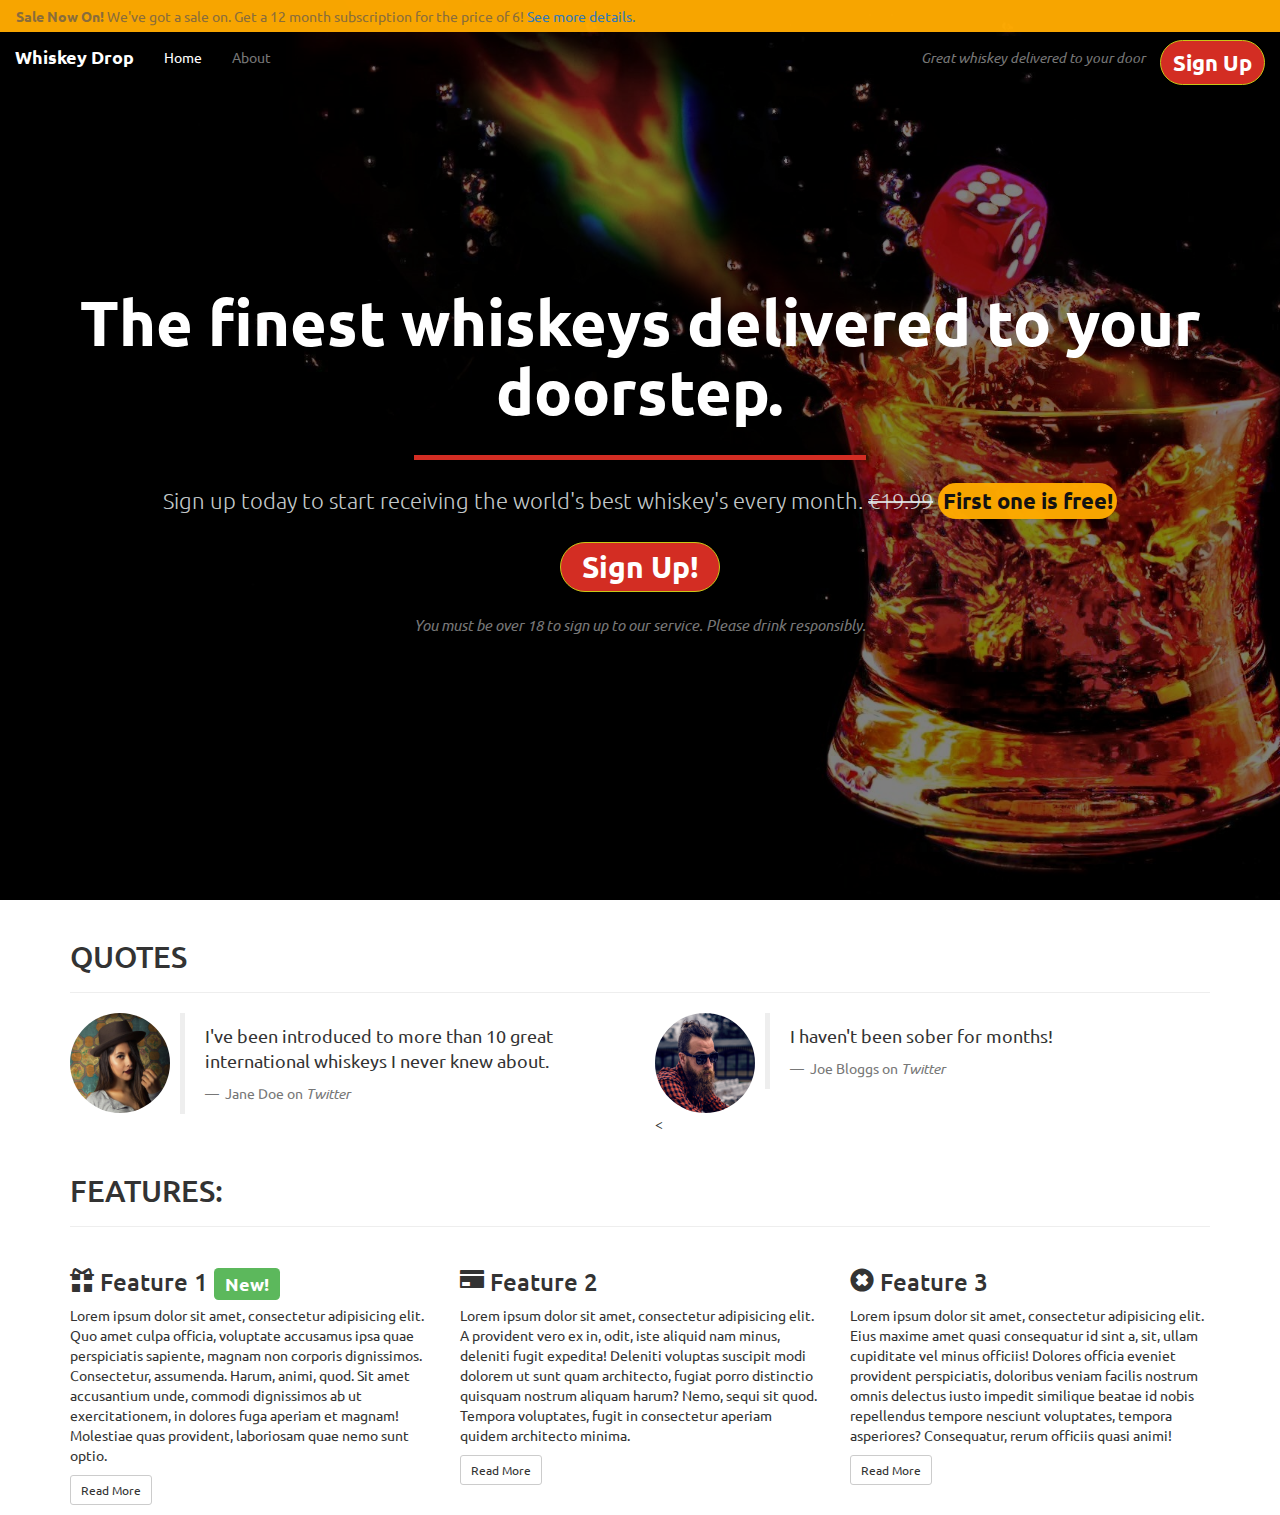
==== commit 22c85d67: "Modified bootstrap design" ====
--- a/index.html
+++ b/index.html
@@ -5,37 +5,57 @@
     <meta charset="utf-8">
     <meta name="viewport" content="width=device-width, initial-scale=1.0">
     <link rel="stylesheet" href="https://maxcdn.bootstrapcdn.com/bootstrap/3.3.7/css/bootstrap.min.css" type="text/css" />
+    <link href="https://fonts.googleapis.com/css?family=Ubuntu:400,400i,700,700i" rel="stylesheet">
+    <link href="../css/style.css" rel="stylesheet" type="text/css">
+
     <title>Whiskey Drop</title>
 </head>
 
 <body>
-    <!--Nav-->
+
     <nav class="navbar navbar-default">
+        <div class="container-fluid alert-container hidden-xs">
+        <div class="row">
+            <div class="col-xs-12">
+                <div class="site-wide-alert alert alert-warning">
+                    <strong>Sale Now On!</strong> We've got a sale on. Get a 12 month subscription for the price of 6! <a href="">See more details.</a>
+                </div>
+            </div>
+        </div>
+    </div>
+    
         <div class="container-fluid">
-            <!--Logo-->
             <div class="navbar-header">
                 <a href="/" class="navbar-brand">
                     Whiskey Drop
                 </a>
-            </div>
-
-            <!--Navbar-->
-            <ul class="nav navbar-nav">
-                <li class="active"><a href="/">Home</a></li>
-                <li><a href="">About</a></li>
-                <li class="visible-xs"><a href="">Sign In</a></li>
-            </ul>
-
-            <!--Message-->
-            <div class="navbar-header navbar-right hidden-xs">
-                <a href="/login" class="btn btn-default navbar-btn">Sign Up</a>
-                <p class="navbar-text"><i>Great whiskey delivered to your door</i></p>
-            </div>
-        </div>
-
+                <button type="button" class="navbar-toggle collapsed" data-toggle="collapse" data-target="#navbar">
+                    <span class="sr-only">Toggle navigation</span>
+                    <span class="icon-bar"></span>
+                    <span class="icon-bar"></span>
+                    <span class="icon-bar"></span>
+                </button>
+            </div>
+
+            <div class="navbar-collapse collapse" id="navbar">
+                <ul class="nav navbar-nav">
+                    <li class="active"><a href="/">Home</a></li>
+                    <li><a href="">About</a></li>
+                    <li class="visible-xs"><a href="">Sign In</a></li>
+                </ul>
+
+
+                <div class="navbar-header navbar-right hidden-xs">
+                    <a href="/login" class="btn btn-default navbar-btn">Sign Up</a>
+                    <p class="navbar-text"><i>Great whiskey delivered to your door</i></p>
+                </div>
+            </div>
+        </div>
     </nav>
-    <article class="container">
-        <!-- Alert-->
+
+
+    <!-- <div class="container alert-container">
+        
         <div class="row">
             <div class="col-xs-12">
                 <div class="alert alert-warning">
@@ -43,21 +63,24 @@
                 </div>
             </div>
         </div>
-        <!-- Callout-->
+    </div> -->
+
+    <div class="container-fluid callout-container">
+        <div class="opaque-overlay">&nbsp;</div>
         <div class="row">
             <div class="col-xs-12">
                 <section class="callout jumbotron text-center">
                     <h1>The finest whiskeys delivered to your doorstep.</h1>
+                    <hr>
                     <p class="lead">Sign up today to start receiving the world's best whiskey's every month.
                         <s class="hidden-xs">€19.99</s> <span class="visible-xs"><br></span><strong><mark>First one is free!</mark></strong></p>
-                    <p><button class="btn btn-lg btn-success">Sign Up!</button></p>
+                    <p><button class="btn btn-lg btn--cta btn--yellow" data-toggle='modal' data-target='#signUpModal'>Sign Up!</button></p>
                     <p class="text-muted"><small>You must be over 18 to sign up to our service. Please drink responsibly.</small></p>
                 </section>
             </div>
         </div>
-        <!-- /.callout -->
-
-        <!-- Quotes -->
+    </div>
+    <div class="container quotes-container">
         <section class="quotes">
             <div class="row">
                 <div class="col-xs-12">
@@ -66,6 +89,7 @@
                     </div>
                 </div>
             </div>
+
             <div class="row">
                 <div class="col-xs-12 col-md-6">
                     <div class="media">
@@ -74,7 +98,7 @@
                         </div>
                         <div class="media-body">
                             <blockquote class="quote">
-                                <p>I've been introduced to more than 10 great international whsikeys I never knew about.</p>
+                                <p>I've been introduced to more than 10 great international whiskeys I never knew about.</p>
                                 <footer> Jane Doe on <cite title="Twitter">Twitter</cite></footer>
                             </blockquote>
                         </div>
@@ -87,103 +111,131 @@
                         </div>
                         <div class="media-body">
                             <blockquote class="quote">
-                                <p>I've been introduced to more than 10 great international whsikeys I never knew about.</p>
-                                <footer> Jane Doe on <cite title="Twitter">Twitter</cite></footer>
+                                <p>I haven't been sober for months!</p>
+                                <footer> Joe Bloggs on <cite title="Twitter">Twitter</cite></footer>
                             </blockquote>
                         </div>
                     </div>
-                    <blockquote class="quote">
-                        <p>I haven't been sober for months!</p>
-                        <footer> Joe Bloggs on <cite title="Twitter">Twitter</cite></footer>
-                    </blockquote>
-                </div>
-            </div>
-
+                    < </div>
+                </div>
+            </div>
         </section>
-        <!-- /.quotes -->
-        <!-- Features -->
-        <section class="features">
-            <div class="row">
-                <div class="col-xs-12">
-                    <div class="page-header">
-                        <h2 class="text-uppercase">Features:</h2>
-                    </div>
-                </div>
-            </div>
-            <div class="row">
-                <div class="col-xs-12 col-md-6 col-lg-4">
-                    <div class="feature">
-                        <h3><span class="glyphicon glyphicon-gift hidden-xs"></span> Feature 1 <span class="label label-success">New!</span></h3>
-                        <p>Lorem ipsum dolor sit amet, consectetur adipisicing elit. Quo amet culpa officia, voluptate accusamus ipsa quae perspiciatis sapiente, magnam non corporis dignissimos. Consectetur, assumenda. Harum, animi, quod. Sit amet accusantium
-                            unde, commodi dignissimos ab ut exercitationem, in dolores fuga aperiam et magnam! Molestiae quas provident, laboriosam quae nemo sunt optio.</p>
-                        <p><a class="btn btn-sm btn-default" href="">Read More</a></p>
-                    </div>
-                </div>
-                <div class="col-xs-12 col-md-6 col-lg-4">
-                    <div class="feature">
-                        <h3><span class="glyphicon glyphicon-credit-card hidden-xs"></span> Feature 2</h3>
-                        <p>Lorem ipsum dolor sit amet, consectetur adipisicing elit. A provident vero ex in, odit, iste aliquid nam minus, deleniti fugit expedita! Deleniti voluptas suscipit modi dolorem ut sunt quam architecto, fugiat porro distinctio quisquam
-                            nostrum aliquam harum? Nemo, sequi sit quod. Tempora voluptates, fugit in consectetur aperiam quidem architecto minima.</p>
-                        <p><a class="btn btn-sm btn-default" href="">Read More</a></p>
-                    </div>
-                </div>
-                <div class="col-xs-12 hidden-md col-lg-4">
-
-                    <div class="feature">
-                        <h3><span class="glyphicon glyphicon-remove-sign hidden-xs"></span> Feature 3</h3>
-                        <p>Lorem ipsum dolor sit amet, consectetur adipisicing elit. Eius maxime amet quasi consequatur id sint a, sit, ullam cupiditate vel minus officiis! Dolores officia eveniet provident perspiciatis, doloribus veniam facilis nostrum
-                            omnis delectus iusto impedit similique beatae id nobis repellendus tempore nesciunt voluptates, tempora asperiores? Consequatur, rerum officiis quasi animi!</p>
-                        <p><a class="btn btn-sm btn-default" href="">Read More</a></p>
-                    </div>
-                </div>
-            </div>
-
-
-        </section>
-        <!-- /.features -->
-
-        <section>
-            <div class="table">
-                <h2 class="text-uppercase">Monthly Favorites</h2>
-                <table class="table table-striped">
-                    <tr>
-                        <th>Ranking</th>
-                        <th>Name</th>
-                        <th>Origin</th>
-                    </tr>
-                    <tr>
-                        <td>1</td>
-                        <td>lorem</td>
-                        <td>lorem</td>
-                    </tr>
-                    <tr>
-                        <td>2</td>
-                        <td></td>
-                        <td></td>
-                    </tr>
-                    <tr>
-                        <td>3</td>
-                        <td></td>
-                        <td></td>
-                    </tr>
-                    <tr>
-                        <td>4</td>
-                        <td></td>
-                        <td></td>
-                    </tr>
-                    <tr>
-                        <td>5</td>
-                        <td></td>
-                        <td></td>
-                    </tr>
-                </table>
-            </div>
-        </section>
-    </article>
-
-
-
-
+        <div class="container features-container">
+            <section class="features">
+                <div class="row">
+                    <div class="col-xs-12">
+                        <div class="page-header">
+                            <h2 class="text-uppercase">Features:</h2>
+                        </div>
+                    </div>
+                </div>
+                <div class="row">
+                    <div class="col-xs-12 col-md-6 col-lg-4">
+                        <div class="feature">
+                            <h3><span class="glyphicon glyphicon-gift hidden-xs"></span> Feature 1 <span class="label label-success">New!</span></h3>
+                            <p>Lorem ipsum dolor sit amet, consectetur adipisicing elit. Quo amet culpa officia, voluptate accusamus ipsa quae perspiciatis sapiente, magnam non corporis dignissimos. Consectetur, assumenda. Harum, animi, quod. Sit amet accusantium
+                                unde, commodi dignissimos ab ut exercitationem, in dolores fuga aperiam et magnam! Molestiae quas provident, laboriosam quae nemo sunt optio.</p>
+                            <p><a class="btn btn-sm btn-default" href="">Read More</a></p>
+                        </div>
+                    </div>
+                    <div class="col-xs-12 col-md-6 col-lg-4">
+                        <div class="feature">
+                            <h3><span class="glyphicon glyphicon-credit-card hidden-xs"></span> Feature 2</h3>
+                            <p>Lorem ipsum dolor sit amet, consectetur adipisicing elit. A provident vero ex in, odit, iste aliquid nam minus, deleniti fugit expedita! Deleniti voluptas suscipit modi dolorem ut sunt quam architecto, fugiat porro distinctio
+                                quisquam nostrum aliquam harum? Nemo, sequi sit quod. Tempora voluptates, fugit in consectetur aperiam quidem architecto minima.</p>
+                            <p><a class="btn btn-sm btn-default" href="">Read More</a></p>
+                        </div>
+                    </div>
+                    <div class="col-xs-12 hidden-md col-lg-4">
+
+                        <div class="feature">
+                            <h3><span class="glyphicon glyphicon-remove-sign hidden-xs"></span> Feature 3</h3>
+                            <p>Lorem ipsum dolor sit amet, consectetur adipisicing elit. Eius maxime amet quasi consequatur id sint a, sit, ullam cupiditate vel minus officiis! Dolores officia eveniet provident perspiciatis, doloribus veniam facilis nostrum
+                                omnis delectus iusto impedit similique beatae id nobis repellendus tempore nesciunt voluptates, tempora asperiores? Consequatur, rerum officiis quasi animi!</p>
+                            <p><a class="btn btn-sm btn-default" href="">Read More</a></p>
+                        </div>
+                    </div>
+                </div>
+
+
+            </section>
+        </div>
+
+        <!--<section>
+        <div class="table">
+            <h2 class="text-uppercase">Monthly Favorites</h2>
+            <table class="table table-striped">
+                <tr>
+                    <th>Ranking</th>
+                    <th>Name</th>
+                    <th>Origin</th>
+                </tr>
+                <tr>
+                    <td>1</td>
+                    <td>lorem</td>
+                    <td>lorem</td>
+                </tr>
+                <tr>
+                    <td>2</td>
+                    <td></td>
+                    <td></td>
+                </tr>
+                <tr>
+                    <td>3</td>
+                    <td></td>
+                    <td></td>
+                </tr>
+                <tr>
+                    <td>4</td>
+                    <td></td>
+                    <td></td>
+                </tr>
+                <tr>
+                    <td>5</td>
+                    <td></td>
+                    <td></td>
+                </tr>
+            </table>
+        </div>
+    </section>
+    </article> -->
+
+        <!-- Modal -->
+        <div class="modal fade" id="signUpModal" tabindex="-1" role="dialog" aria-labelledby="myModalLabel">
+            <div class="modal-dialog" role="document">
+                <div class="modal-content">
+                    <div class="modal-header">
+                        <button type="button" class="close" data-dismiss="modal" aria-label="Close"><span aria-hidden="true">&times;</span></button>
+                        <h4 class="modal-title" id="myModalLabel">Sign Up For Whiskey Drop!</h4>
+                    </div>
+                    <div class="modal-body">
+                        <form>
+                            <div class="form-group">
+                                <label for="email">Email address</label>
+                                <input type="email" class="form-control" id="email" placeholder="Email">
+                                <p class="help-block">We'll never share your email adress with anyone</p>
+                            </div>
+                            <div class="form-group">
+                                <label for="password">Password</label>
+                                <input type="password" class="form-control" id="password" placeholder="Password">
+                            </div>
+                            <div class="form-group">
+                                <label for="passwordRepeat">Repeat Password</label>
+                                <input type="password" class="form-control" id="passwordRepeat" placeholder="Repeat Your Password">
+                            </div>
+
+
+                            <button type="submit" class="btn btn-success">Sign Up!</button>
+                        </form>
+                    </div>
+
+                </div>
+            </div>
+        </div>
+
+
+        <script src="https://code.jquery.com/jquery-3.2.1.min.js" integrity="sha256-hwg4gsxgFZhOsEEamdOYGBf13FyQuiTwlAQgxVSNgt4=" crossorigin="anonymous"></script>
+        <script src="https://maxcdn.bootstrapcdn.com/bootstrap/3.3.7/js/bootstrap.min.js" integrity="sha384-Tc5IQib027qvyjSMfHjOMaLkfuWVxZxUPnCJA7l2mCWNIpG9mGCD8wGNIcPD7Txa" crossorigin="anonymous"></script>
 </body>
 
 </html>
--- a/css/style.css
+++ b/css/style.css
@@ -0,0 +1,188 @@
+body {
+    font-family: 'Ubuntu', sans-serif;
+}
+
+/* constainers*/
+
+.alert-container {}
+
+.callout-container {
+    height: 100vh;
+    background: url(../images/bg-whiskey.jpg) no-repeat center center fixed;
+    -webkit-background-size: cover;
+    -moz-background-size: cover;
+    -o-background-size: cover;
+    background-size: cover;
+
+    display: flex;
+    align-items: center;
+    justify-content: center;
+    position: relative;
+}
+
+
+.quotes-container {}
+
+.features-container {}
+
+/* Navbar */
+
+.navbar {
+    margin-bottom: 0;
+    position: absolute;
+    top: 0;
+    left: 0;
+    width: 100%;
+    z-index: 1;
+    background-color: transparent;
+    border: 0;
+  
+}
+
+.navbar-default .navbar-collapse {
+    border-color: transparent;
+}
+
+.navbar .navbar-brand {
+    font-weight: bold;
+    color: white;
+}
+
+.navbar .navbar-brand:hover {
+    color: white;
+}
+
+.navbar-default .navbar-nav>.active>a,
+.navbar-default .navbar-nav>.active>a:focus,
+.navbar-default .navbar-nav>.active>a:hover {
+    color: white;
+    background-color: transparent;
+}
+
+.navbar-default .navbar-nav>li>a:focus,
+.navbar-default .navbar-nav>li>a:hover {
+    color: white;
+}
+ .navbar-btn {
+    font-weight: bold;
+    border-radius: 40px;
+    font-size: 22px;
+    color: #fff;
+    border-color: #c7c717;
+    background-color: #d32d23;
+     
+ }
+ 
+ .navbar-btn:hover {
+    color: #8a6d3b;
+    border-color: #d32d23;
+    background-color: #ffaa00;
+ }
+
+/* jumbotron */
+
+.jumbotron {
+    background-color: #04040400;
+
+}
+
+.jumbotron h1 {
+    color: white;
+    font-weight: bold;
+    margin-bottom: 30px;
+    margin-top: 70px;
+}
+
+.jumbotron .lead {
+    color: #e4ebecde;
+    margin: 25px 0;
+}
+
+.jumbotron small {
+    font-size: 70%;
+    font-style: italic;
+}
+
+.h1, h1 {
+    font-size: 30px;
+}
+
+.jumbotron mark {
+    padding: .2em;
+    background-color: #f9650bfc;
+    color: #131212;
+    border-radius: 40px;
+    background: #ffaa00f7;
+}
+
+.jumbotron hr {
+    width: 40%;
+    height: 5px;
+    border: 0;
+    background-color: #d32d23;
+}
+
+.jumbotron p {
+    font-size: 22px;
+    font-weight: 200;
+}
+
+
+}
+
+
+.text-muted {
+    color: #f7f7f7;
+}
+
+.opaque-overlay {
+    position: absolute;
+    top: 0px;
+    left: 0;
+    height: 100%;
+    width: 100%;
+    background-color: rgba(0, 0, 0, 0.5);
+}
+
+/* Buttons*/
+
+.btn--cta {
+    font-weight: bold;
+    font-size: 30px;
+    line-height: 0.5;
+    border-radius: 40px;
+    width: 160px;
+    height: 50px;
+
+}
+
+.btn--yellow {
+    color: #fff;
+    border-color: #c7c717;
+    background-color: #d32d23;
+}
+
+.btn--yellow:hover,
+.btn--yellow:active,
+.btn--yellow:focus,
+.btn--yellow:active:focus {
+    color: #8a6d3b;
+    border-color: #d32d23;
+    background-color: #ffaa00;
+}
+
+/* Alert */
+.alert-container .col-xs-12 {
+    padding-left: 0;
+    padding-right: 0;
+}
+
+.site-wide-alert {
+    colour: #544600;
+    background-color: #ffaa00f7;
+    border-color:#ffaa00f7;
+    padding: 5px 15px;
+    margin-bottom: 0;
+    border: 1px solid transparent;
+    border-radius: 0;
+}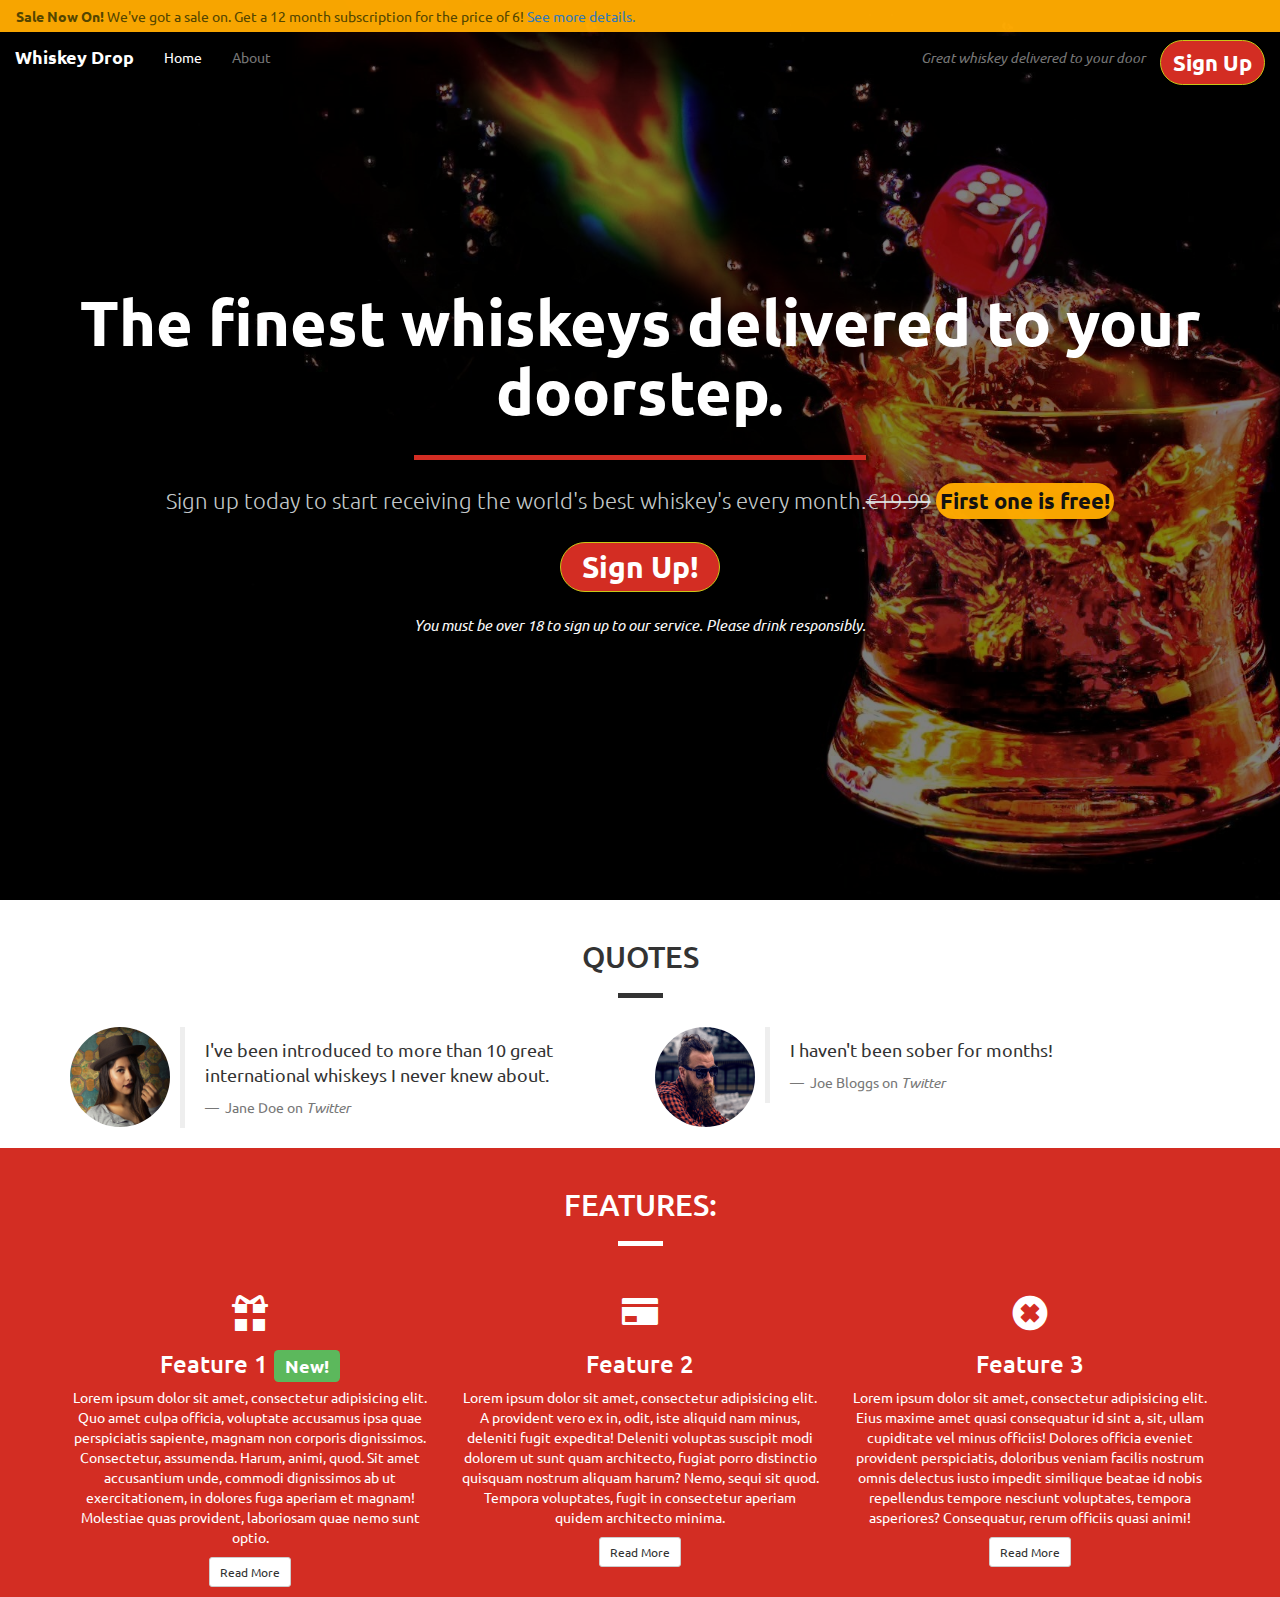
==== commit d00dbd34: "Completed landing page" ====
--- a/index.html
+++ b/index.html
@@ -15,15 +15,15 @@
 
     <nav class="navbar navbar-default">
         <div class="container-fluid alert-container hidden-xs">
-        <div class="row">
-            <div class="col-xs-12">
-                <div class="site-wide-alert alert alert-warning">
-                    <strong>Sale Now On!</strong> We've got a sale on. Get a 12 month subscription for the price of 6! <a href="">See more details.</a>
-                </div>
-            </div>
-        </div>
-    </div>
-    
+            <div class="row">
+                <div class="col-xs-12">
+                    <div class="site-wide-alert alert alert-warning">
+                        <strong>Sale Now On!</strong> We've got a sale on. Get a 12 month subscription for the price of 6! <a href="">See more details.</a>
+                    </div>
+                </div>
+            </div>
+        </div>
+
         <div class="container-fluid">
             <div class="navbar-header">
                 <a href="/" class="navbar-brand">
@@ -53,106 +53,100 @@
         </div>
     </nav>
 
-
-    <!-- <div class="container alert-container">
-        
-        <div class="row">
-            <div class="col-xs-12">
-                <div class="alert alert-warning">
-                    <strong>Sale Now On!</strong> We've got a sale on. Get a 12 month subscription for the price of 6! <a href="">See more details.</a>
-                </div>
-            </div>
-        </div>
-    </div> -->
-
     <div class="container-fluid callout-container">
         <div class="opaque-overlay">&nbsp;</div>
         <div class="row">
             <div class="col-xs-12">
                 <section class="callout jumbotron text-center">
                     <h1>The finest whiskeys delivered to your doorstep.</h1>
-                    <hr>
-                    <p class="lead">Sign up today to start receiving the world's best whiskey's every month.
-                        <s class="hidden-xs">€19.99</s> <span class="visible-xs"><br></span><strong><mark>First one is free!</mark></strong></p>
+                    <hr class='block-divider bloc-divider--orange'>
+                    <p class="lead">Sign up today to start receiving the world's best whiskey's every month.<s class="hidden-xs">€19.99</s> <span class="visible-xs"><br></span> <strong><mark>First one is free!</mark></strong></p>
                     <p><button class="btn btn-lg btn--cta btn--yellow" data-toggle='modal' data-target='#signUpModal'>Sign Up!</button></p>
                     <p class="text-muted"><small>You must be over 18 to sign up to our service. Please drink responsibly.</small></p>
                 </section>
             </div>
         </div>
     </div>
-    <div class="container quotes-container">
-        <section class="quotes">
-            <div class="row">
-                <div class="col-xs-12">
-                    <div class="page-header">
-                        <h2 class="text-uppercase">Quotes</h2>
-                    </div>
-                </div>
-            </div>
-
-            <div class="row">
-                <div class="col-xs-12 col-md-6">
-                    <div class="media">
-                        <div class="media-left hidden-xs">
-                            <img src="images/girl-image.png" class="img-circle media-object" height=100 width=100>
-                        </div>
-                        <div class="media-body">
-                            <blockquote class="quote">
-                                <p>I've been introduced to more than 10 great international whiskeys I never knew about.</p>
-                                <footer> Jane Doe on <cite title="Twitter">Twitter</cite></footer>
-                            </blockquote>
-                        </div>
-                    </div>
-                </div>
-                <div class="col-xs-12 col-md-6">
-                    <div class="media">
-                        <div class="media-left hidden-xs">
-                            <img src="images/guy-image.png" class="img-circle media-object" height=100 width=100>
-                        </div>
-                        <div class="media-body">
-                            <blockquote class="quote">
-                                <p>I haven't been sober for months!</p>
-                                <footer> Joe Bloggs on <cite title="Twitter">Twitter</cite></footer>
-                            </blockquote>
-                        </div>
-                    </div>
-                    < </div>
-                </div>
-            </div>
-        </section>
-        <div class="container features-container">
+    <div class="container-wrapper">
+        <div class="container quotes-container content-container">
+            <section class="quotes">
+                <div class="row">
+                    <div class="col-xs-12">
+                        <div class="page-header" style= "text-align:center">
+                            <h2 class="text-uppercase">Quotes</h2>
+                            <hr class="block-divider block-divider--short">
+                        </div>
+                    </div>
+                </div>
+
+                <div class="row">
+                    <div class="col-xs-12 col-md-6">
+                        <div class="media">
+                            <div class="media-left">
+                                <img src="images/girl-image.png " class="img-circle media-object " height=100 width=100>
+                            </div>
+                            <div class="media-body">
+                                <blockquote class="quote">
+                                    <p>I've been introduced to more than 10 great international whiskeys I never knew about.</p>
+                                    <footer> Jane Doe on <cite title="Twitter ">Twitter</cite></footer>
+                                </blockquote>
+                            </div>
+                        </div>
+                    </div>
+
+                    <div class="col-xs-12 col-md-6">
+                        <div class="media">
+                            <div class="media-left">
+                                <img src="images/guy-image.png " class="img-circle media-object " height=100 width=100>
+                            </div>
+                            <div class="media-body">
+                                <blockquote class="quote">
+                                    <p>I haven't been sober for months!</p>
+                                    <footer> Joe Bloggs on <cite title="Twitter ">Twitter</cite></footer>
+                                </blockquote>
+                            </div>
+                        </div>
+                    </div>
+                </div>
+
+            </section>
+        </div>
+    </div>
+    <div class="container-wrapper container-wrapper--red">
+        <div class="container features-container content-container ">
             <section class="features">
                 <div class="row">
                     <div class="col-xs-12">
-                        <div class="page-header">
-                            <h2 class="text-uppercase">Features:</h2>
-                        </div>
-                    </div>
-                </div>
-                <div class="row">
-                    <div class="col-xs-12 col-md-6 col-lg-4">
-                        <div class="feature">
-                            <h3><span class="glyphicon glyphicon-gift hidden-xs"></span> Feature 1 <span class="label label-success">New!</span></h3>
+                        <div class="page-header" style= "text-align:center">
+                            <h2 class="text-uppercase ">Features:</h2>
+                            <hr class="block-divider block-divider--short block-divider--white">
+                        </div>
+                    </div>
+                </div>
+                <div class="row ">
+                    <div class="col-xs-12 col-md-6 col-lg-4 ">
+                        <div class="feature ">
+                            <h3><span class="glyphicon glyphicon-gift hidden-xs "></span> Feature 1 <span class="label label-success ">New!</span></h3>
                             <p>Lorem ipsum dolor sit amet, consectetur adipisicing elit. Quo amet culpa officia, voluptate accusamus ipsa quae perspiciatis sapiente, magnam non corporis dignissimos. Consectetur, assumenda. Harum, animi, quod. Sit amet accusantium
                                 unde, commodi dignissimos ab ut exercitationem, in dolores fuga aperiam et magnam! Molestiae quas provident, laboriosam quae nemo sunt optio.</p>
-                            <p><a class="btn btn-sm btn-default" href="">Read More</a></p>
-                        </div>
-                    </div>
-                    <div class="col-xs-12 col-md-6 col-lg-4">
-                        <div class="feature">
-                            <h3><span class="glyphicon glyphicon-credit-card hidden-xs"></span> Feature 2</h3>
+                            <p><a class="btn btn-sm btn-default " href=" ">Read More</a></p>
+                        </div>
+                    </div>
+                    <div class="col-xs-12 col-md-6 col-lg-4 ">
+                        <div class="feature ">
+                            <h3><span class="glyphicon glyphicon-credit-card hidden-xs "></span> Feature 2</h3>
                             <p>Lorem ipsum dolor sit amet, consectetur adipisicing elit. A provident vero ex in, odit, iste aliquid nam minus, deleniti fugit expedita! Deleniti voluptas suscipit modi dolorem ut sunt quam architecto, fugiat porro distinctio
                                 quisquam nostrum aliquam harum? Nemo, sequi sit quod. Tempora voluptates, fugit in consectetur aperiam quidem architecto minima.</p>
-                            <p><a class="btn btn-sm btn-default" href="">Read More</a></p>
-                        </div>
-                    </div>
-                    <div class="col-xs-12 hidden-md col-lg-4">
-
-                        <div class="feature">
-                            <h3><span class="glyphicon glyphicon-remove-sign hidden-xs"></span> Feature 3</h3>
+                            <p><a class="btn btn-sm btn-default " href=" ">Read More</a></p>
+                        </div>
+                    </div>
+                    <div class="col-xs-12 hidden-md col-lg-4 ">
+
+                        <div class="feature ">
+                            <h3><span class="glyphicon glyphicon-remove-sign hidden-xs "></span> Feature 3</h3>
                             <p>Lorem ipsum dolor sit amet, consectetur adipisicing elit. Eius maxime amet quasi consequatur id sint a, sit, ullam cupiditate vel minus officiis! Dolores officia eveniet provident perspiciatis, doloribus veniam facilis nostrum
                                 omnis delectus iusto impedit similique beatae id nobis repellendus tempore nesciunt voluptates, tempora asperiores? Consequatur, rerum officiis quasi animi!</p>
-                            <p><a class="btn btn-sm btn-default" href="">Read More</a></p>
+                            <p><a class="btn btn-sm btn-default " href=" ">Read More</a></p>
                         </div>
                     </div>
                 </div>
@@ -160,11 +154,11 @@
 
             </section>
         </div>
-
-        <!--<section>
-        <div class="table">
-            <h2 class="text-uppercase">Monthly Favorites</h2>
-            <table class="table table-striped">
+    </div>
+    <!--<section>
+        <div class="table ">
+            <h2 class="text-uppercase ">Monthly Favorites</h2>
+            <table class="table table-striped ">
                 <tr>
                     <th>Ranking</th>
                     <th>Name</th>
@@ -200,42 +194,42 @@
     </section>
     </article> -->
 
-        <!-- Modal -->
-        <div class="modal fade" id="signUpModal" tabindex="-1" role="dialog" aria-labelledby="myModalLabel">
-            <div class="modal-dialog" role="document">
-                <div class="modal-content">
-                    <div class="modal-header">
-                        <button type="button" class="close" data-dismiss="modal" aria-label="Close"><span aria-hidden="true">&times;</span></button>
-                        <h4 class="modal-title" id="myModalLabel">Sign Up For Whiskey Drop!</h4>
-                    </div>
-                    <div class="modal-body">
-                        <form>
-                            <div class="form-group">
-                                <label for="email">Email address</label>
-                                <input type="email" class="form-control" id="email" placeholder="Email">
-                                <p class="help-block">We'll never share your email adress with anyone</p>
-                            </div>
-                            <div class="form-group">
-                                <label for="password">Password</label>
-                                <input type="password" class="form-control" id="password" placeholder="Password">
-                            </div>
-                            <div class="form-group">
-                                <label for="passwordRepeat">Repeat Password</label>
-                                <input type="password" class="form-control" id="passwordRepeat" placeholder="Repeat Your Password">
-                            </div>
-
-
-                            <button type="submit" class="btn btn-success">Sign Up!</button>
-                        </form>
-                    </div>
-
-                </div>
-            </div>
-        </div>
-
-
-        <script src="https://code.jquery.com/jquery-3.2.1.min.js" integrity="sha256-hwg4gsxgFZhOsEEamdOYGBf13FyQuiTwlAQgxVSNgt4=" crossorigin="anonymous"></script>
-        <script src="https://maxcdn.bootstrapcdn.com/bootstrap/3.3.7/js/bootstrap.min.js" integrity="sha384-Tc5IQib027qvyjSMfHjOMaLkfuWVxZxUPnCJA7l2mCWNIpG9mGCD8wGNIcPD7Txa" crossorigin="anonymous"></script>
+    <!-- Modal -->
+    <div class="modal fade " id="signUpModal " tabindex="-1 " role="dialog " aria-labelledby="myModalLabel ">
+        <div class="modal-dialog " role="document ">
+            <div class="modal-content ">
+                <div class="modal-header ">
+                    <button type="button " class="close " data-dismiss="modal " aria-label="Close "><span aria-hidden="true ">&times;</span></button>
+                    <h4 class="modal-title " id="myModalLabel ">Sign Up For Whiskey Drop!</h4>
+                </div>
+                <div class="modal-body ">
+                    <form>
+                        <div class="form-group ">
+                            <label for="email ">Email address</label>
+                            <input type="email " class="form-control " id="email " placeholder="Email ">
+                            <p class="help-block ">We'll never share your email adress with anyone</p>
+                        </div>
+                        <div class="form-group ">
+                            <label for="password ">Password</label>
+                            <input type="password " class="form-control " id="password " placeholder="Password ">
+                        </div>
+                        <div class="form-group ">
+                            <label for="passwordRepeat ">Repeat Password</label>
+                            <input type="password " class="form-control " id="passwordRepeat " placeholder="Repeat Your Password ">
+                        </div>
+
+
+                        <button type="submit " class="btn btn-success ">Sign Up!</button>
+                    </form>
+                </div>
+
+            </div>
+        </div>
+    </div>
+
+    <script src="https://code.jquery.com/jquery-3.2.1.min.js " integrity="sha256-hwg4gsxgFZhOsEEamdOYGBf13FyQuiTwlAQgxVSNgt4=" crossorigin=" anonymous "></script>
+    <script src="https://maxcdn.bootstrapcdn.com/bootstrap/3.3.7/js/bootstrap.min.js " integrity="sha384-Tc5IQib027qvyjSMfHjOMaLkfuWVxZxUPnCJA7l2mCWNIpG9mGCD8wGNIcPD7Txa " crossorigin="anonymous "></script>
+
 </body>
 
 </html>
--- a/css/style.css
+++ b/css/style.css
@@ -2,9 +2,13 @@
     font-family: 'Ubuntu', sans-serif;
 }
 
-/* constainers*/
-
-.alert-container {}
+/* containers*/
+
+.container-wrapper.container-wrapper--red {
+        background-color: #d32d23;
+        color: white;
+        text-align: center;
+}
 
 .callout-container {
     height: 100vh;
@@ -21,9 +25,8 @@
 }
 
 
-.quotes-container {}
-
-.features-container {}
+
+
 
 /* Navbar */
 
@@ -103,9 +106,8 @@
     font-style: italic;
 }
 
-.h1, h1 {
-    font-size: 30px;
-}
+
+
 
 .jumbotron mark {
     padding: .2em;
@@ -128,7 +130,7 @@
 }
 
 
-}
+
 
 
 .text-muted {
@@ -144,6 +146,30 @@
     background-color: rgba(0, 0, 0, 0.5);
 }
 
+/* Block Dividers*/
+.block-divider {
+    width: 75px;
+    height: 5px;
+    border: 0;
+}
+
+.block-divider--orange {
+    background-color: #ff6305;
+}
+
+.block-divider--short {
+    width: 45px;
+    
+    background-color: white;
+
+}
+
+.quotes .block-divider--short {
+    width: 45px;
+    
+    background-color: #333;
+
+}
 /* Buttons*/
 
 .btn--cta {
@@ -178,11 +204,33 @@
 }
 
 .site-wide-alert {
-    colour: #544600;
+    color: #544600;
     background-color: #ffaa00f7;
     border-color:#ffaa00f7;
     padding: 5px 15px;
     margin-bottom: 0;
     border: 1px solid transparent;
     border-radius: 0;
+}
+
+ .page-header {
+    
+    margin-bottom: 0;
+    border-bottom: 0;
+    text-align: center;
+}
+
+
+/* Page Headers */
+
+ .page-header h2 {
+    margin-bottom: 0;
+    border-bottom: 0;
+    text-align: center;
+}
+
+.feature .glyphicon {
+    display: block;
+    font-size: 36px;
+    margin-bottom: 20px;
 }